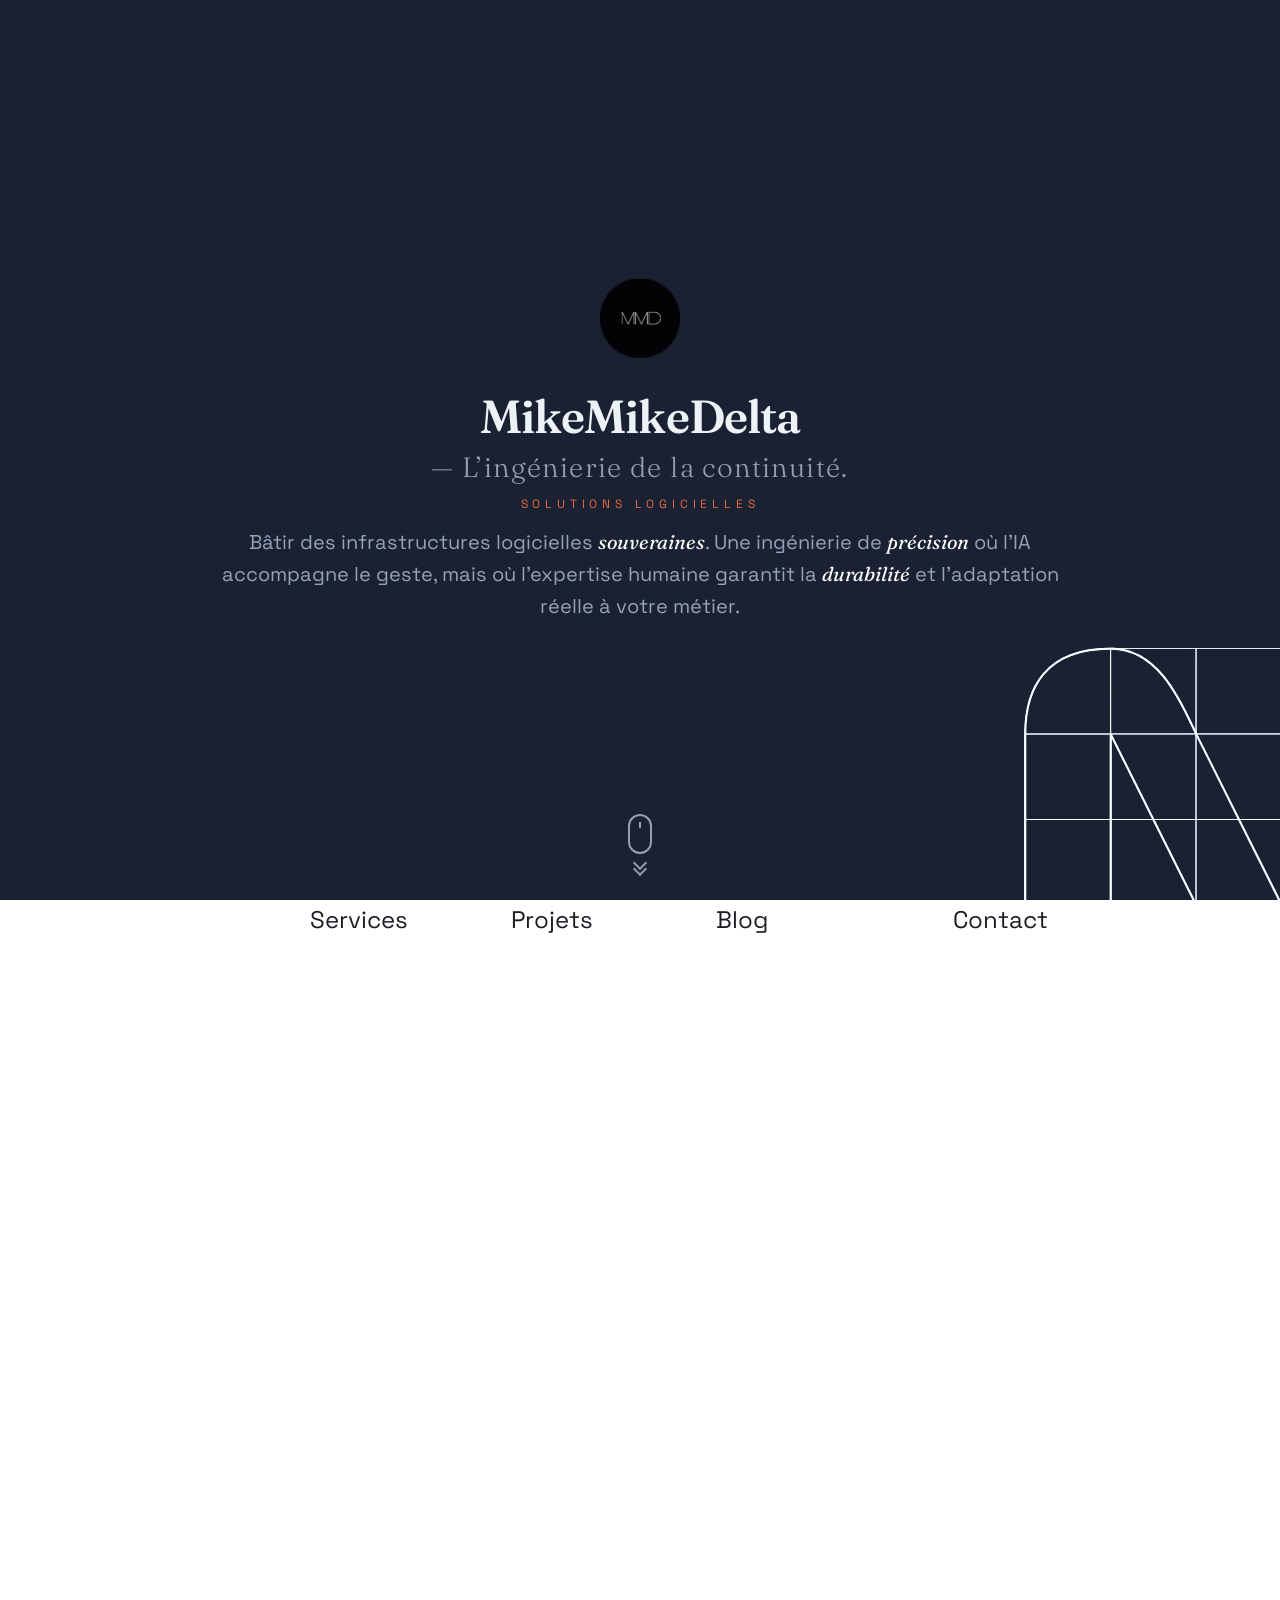
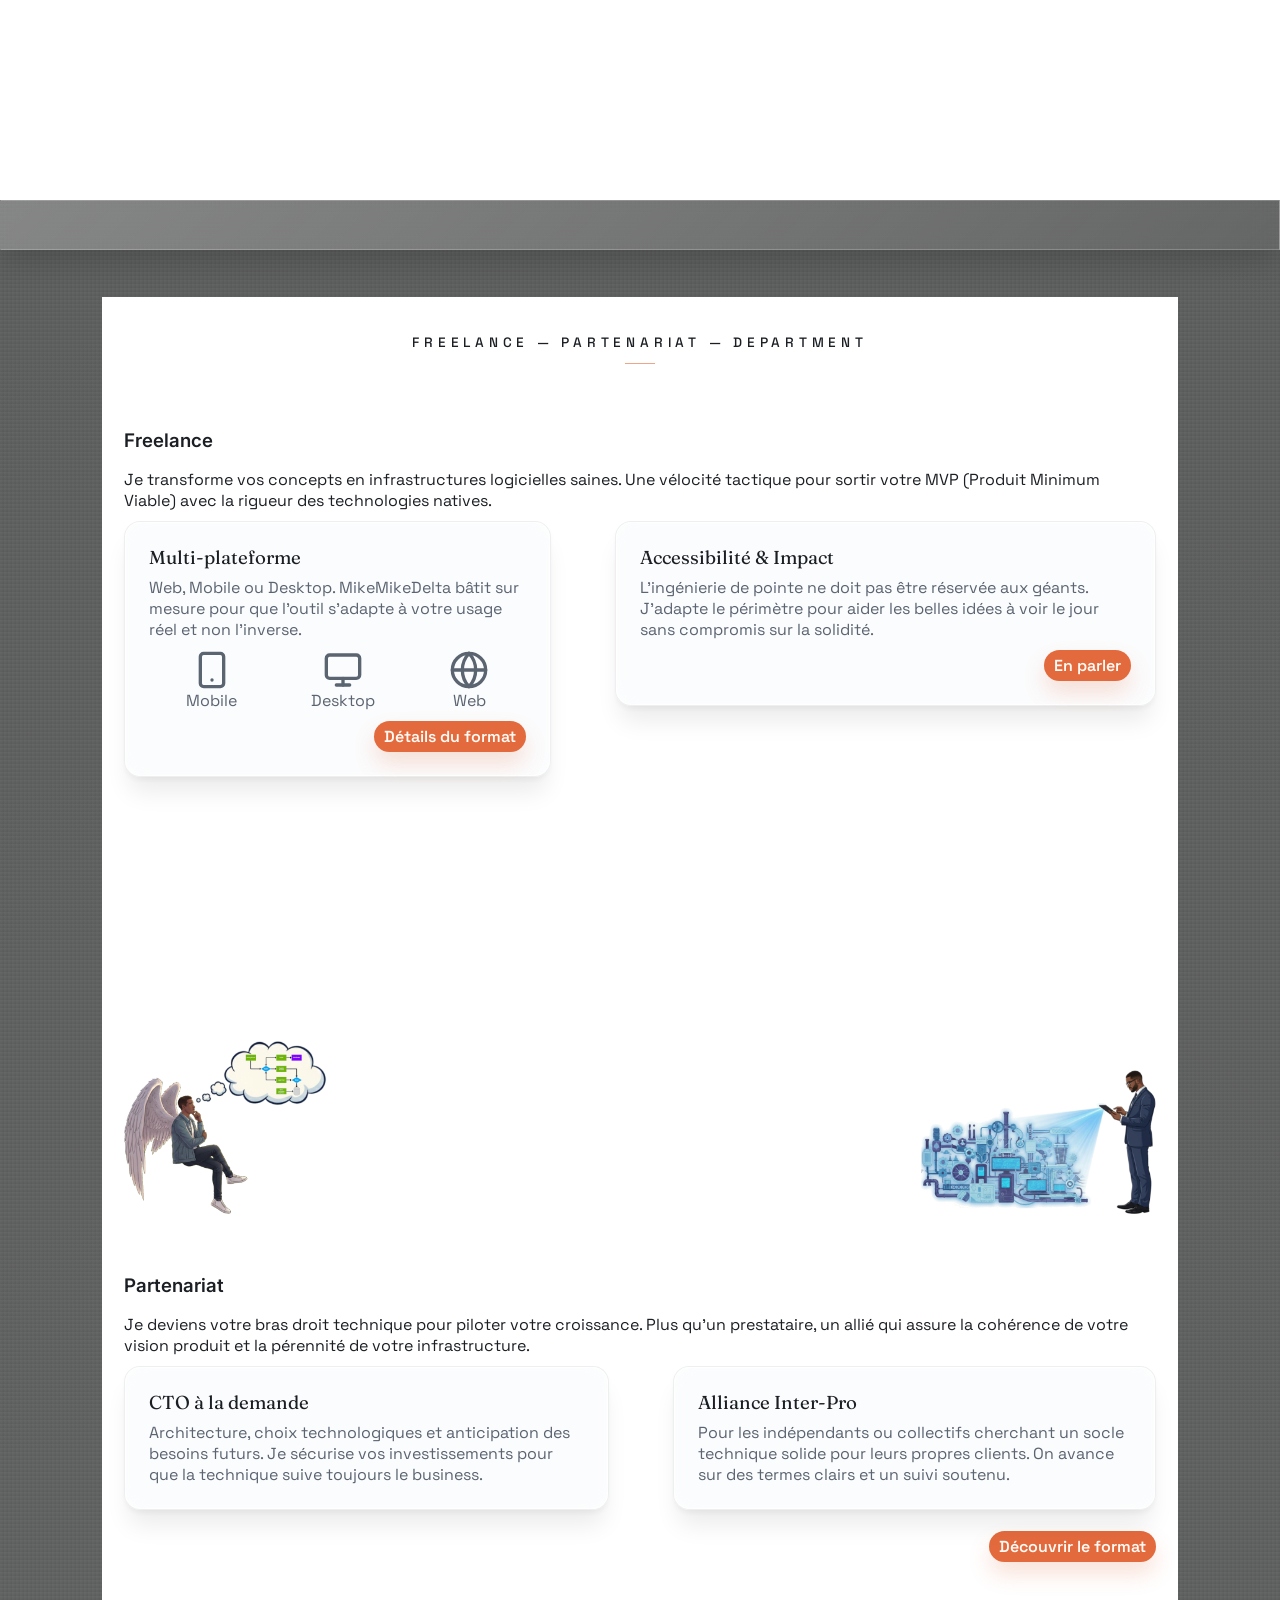
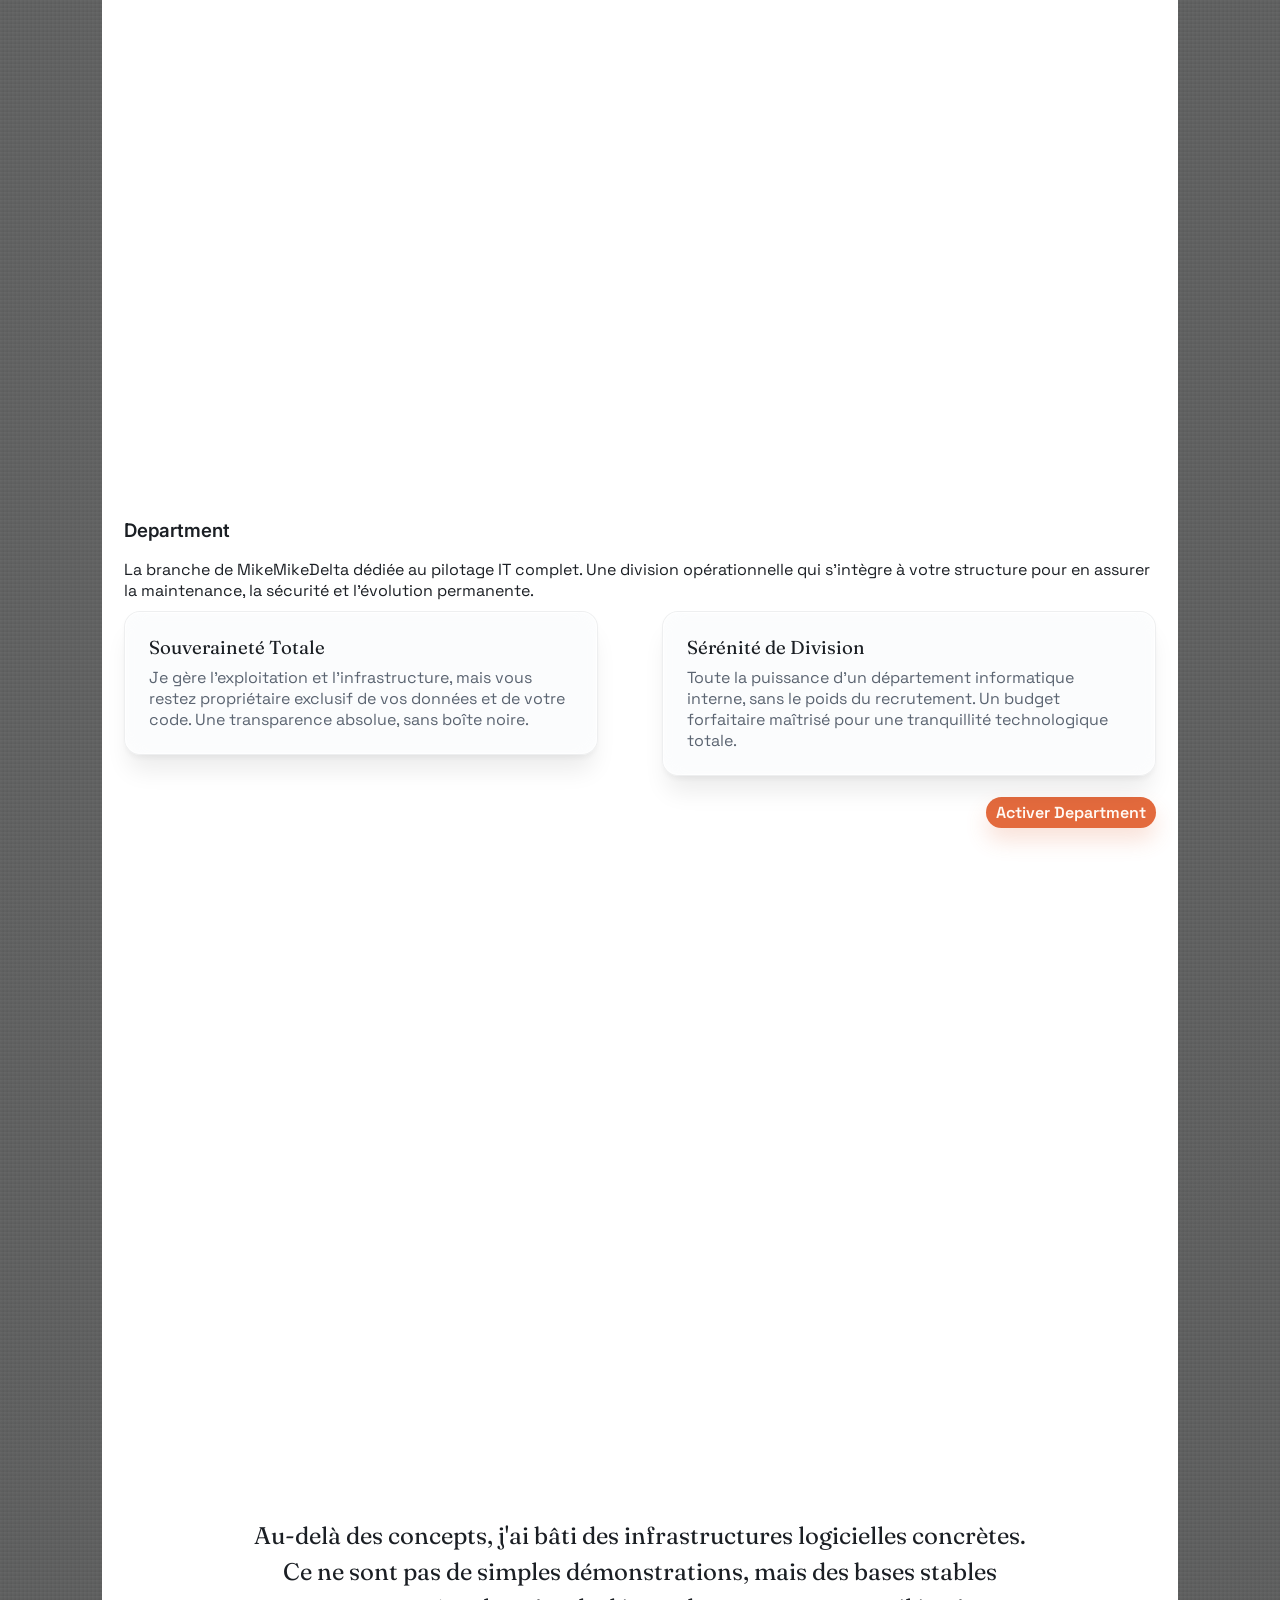
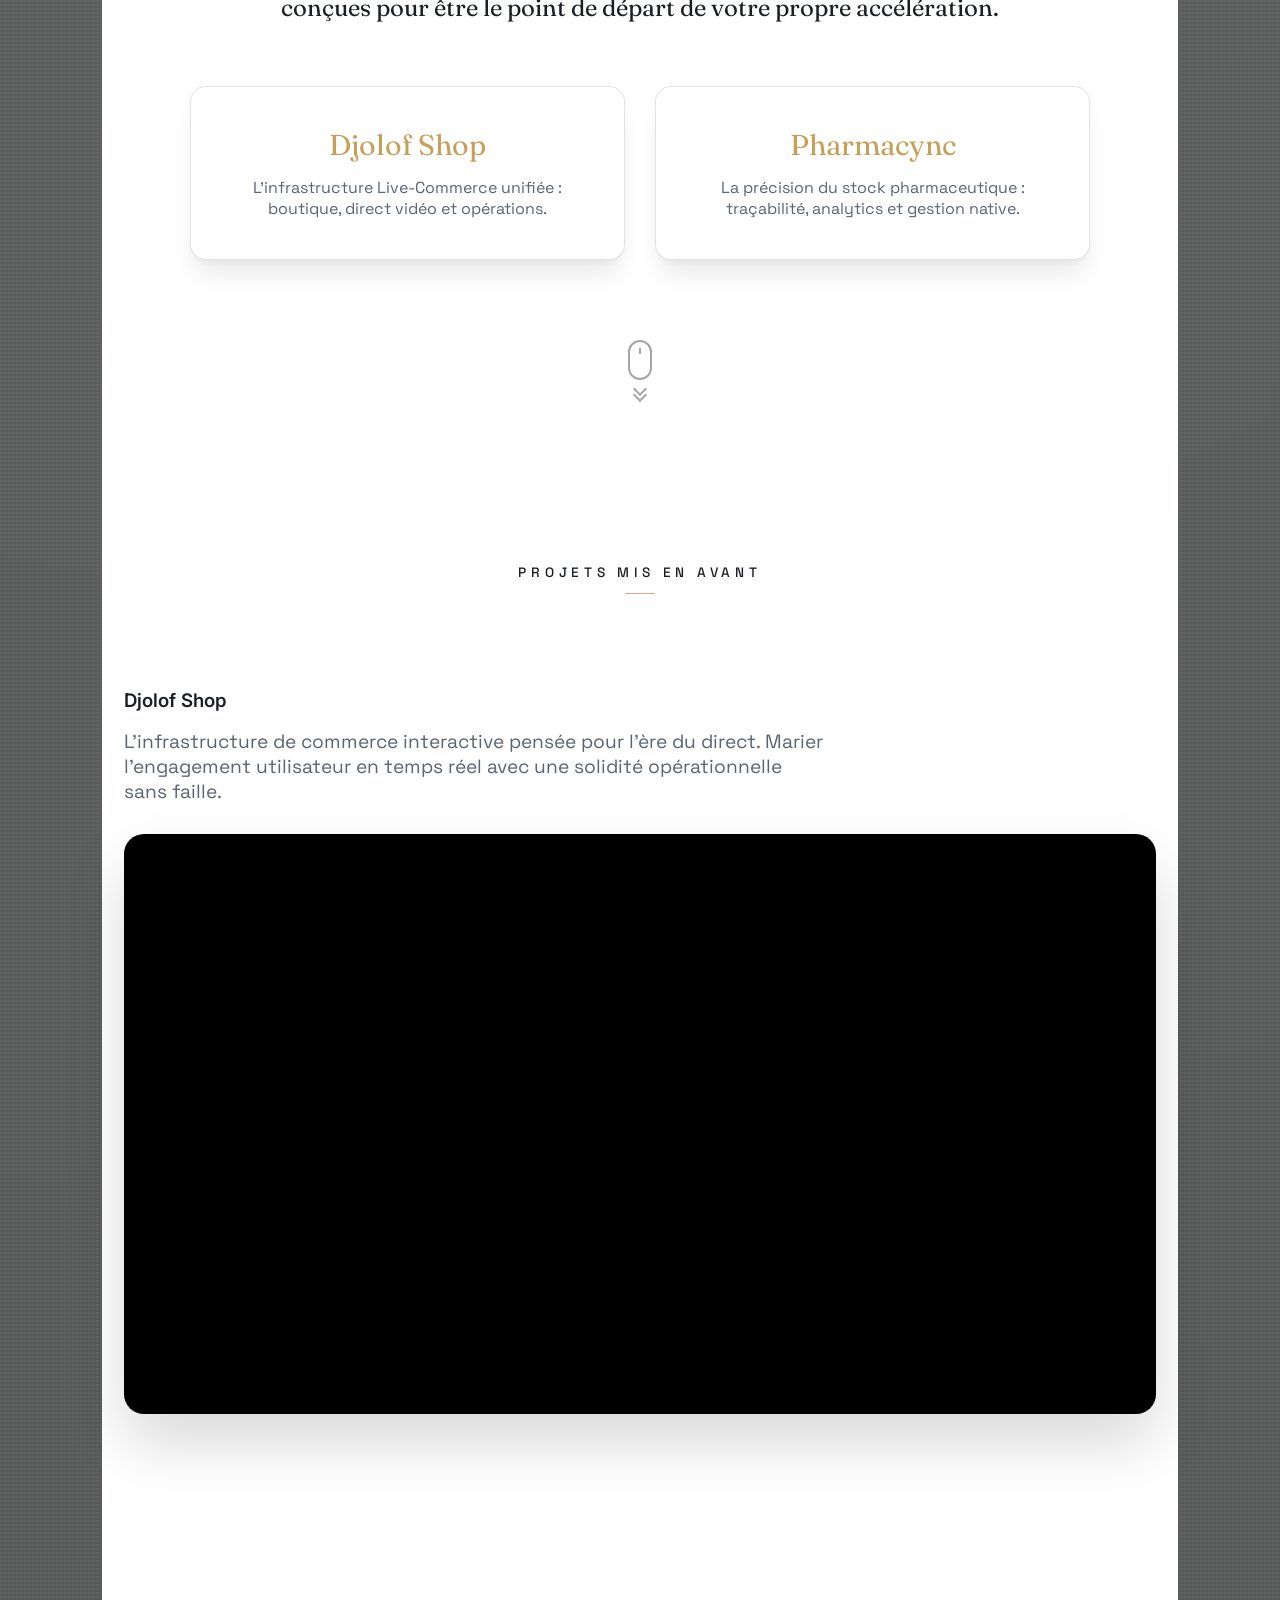
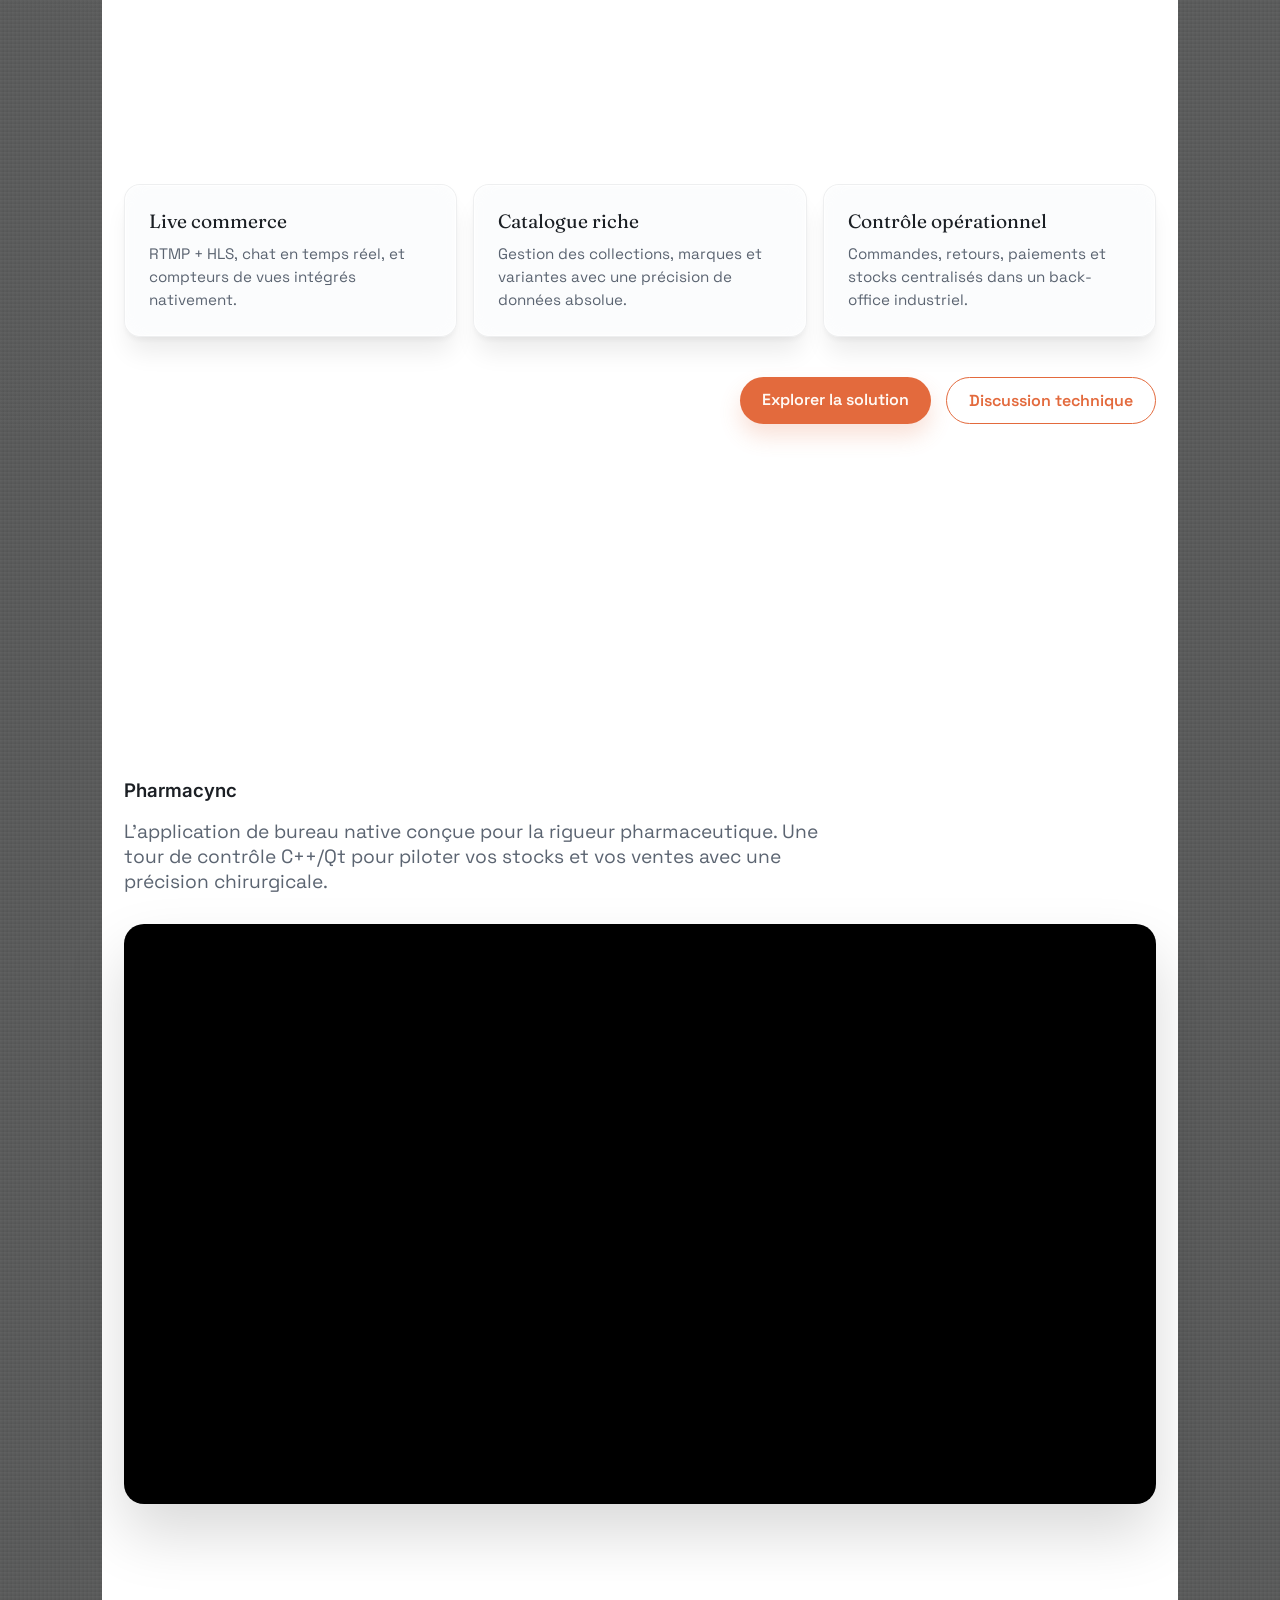
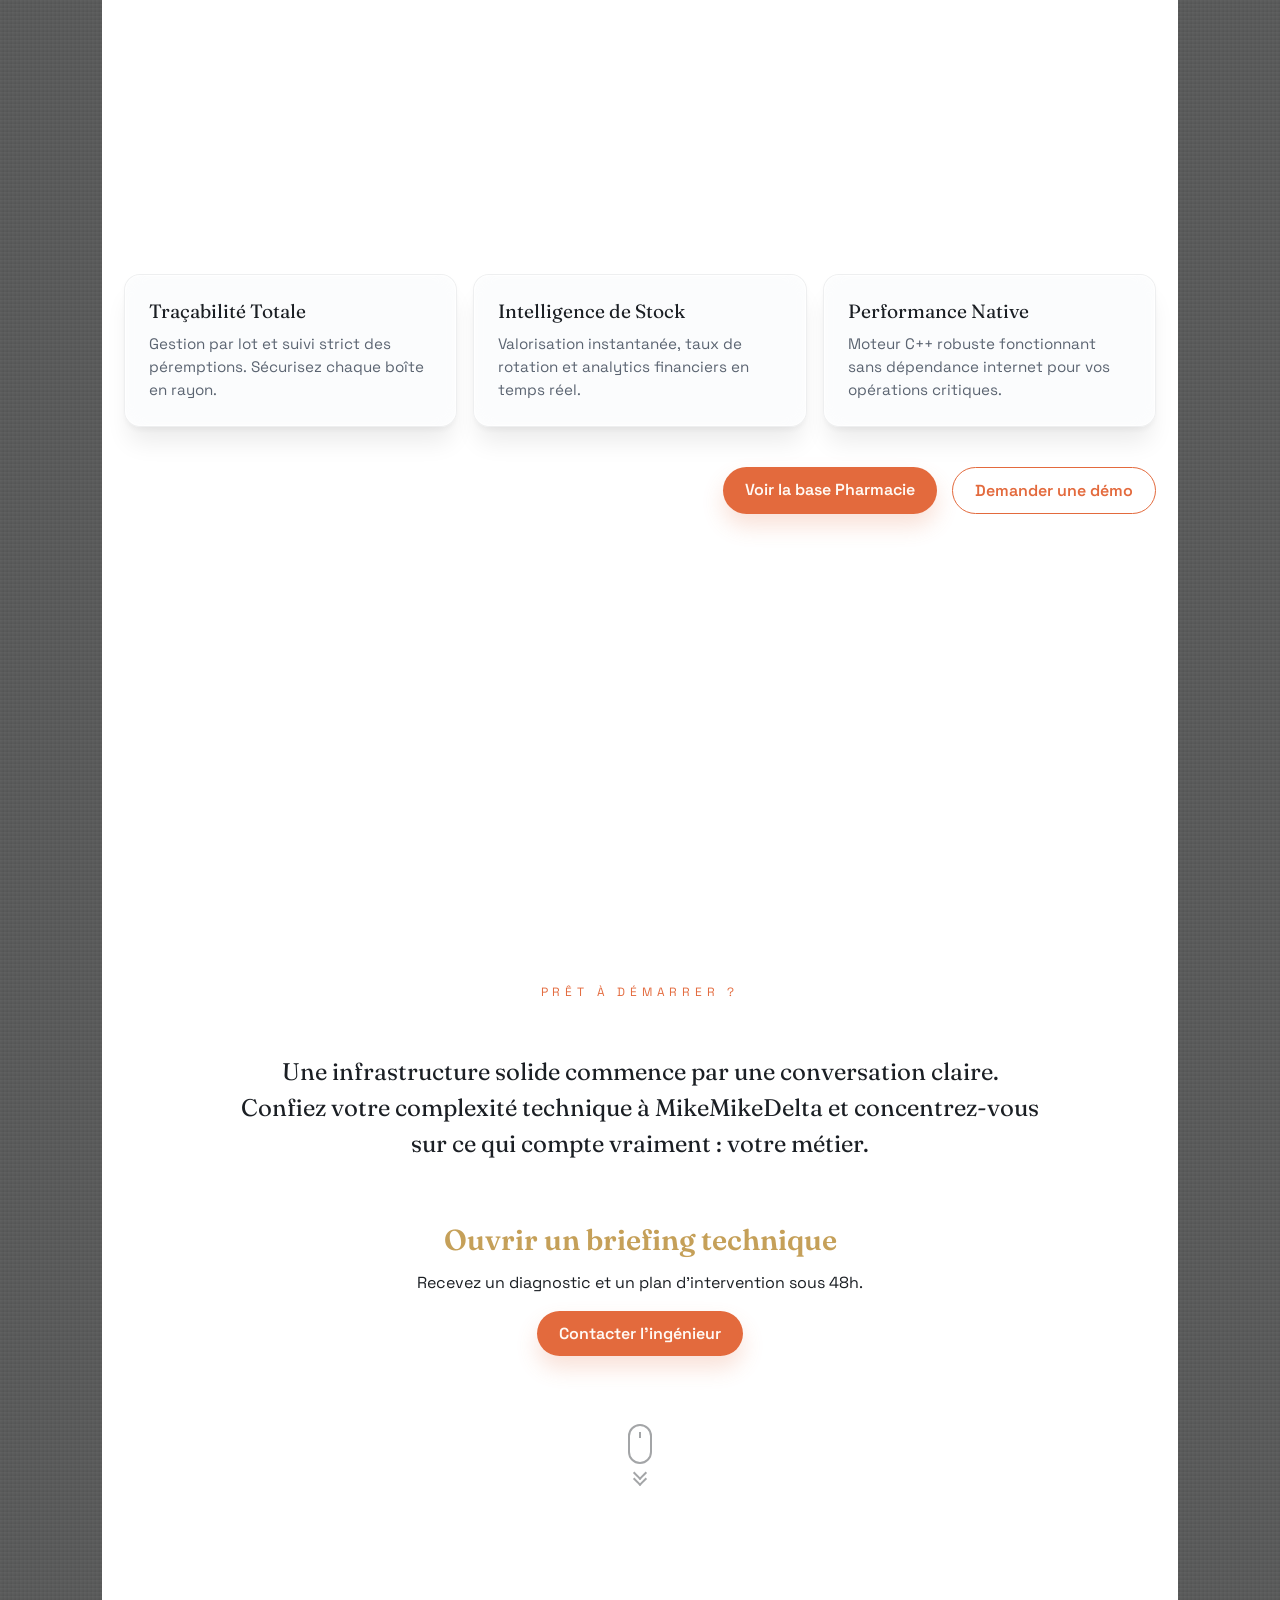
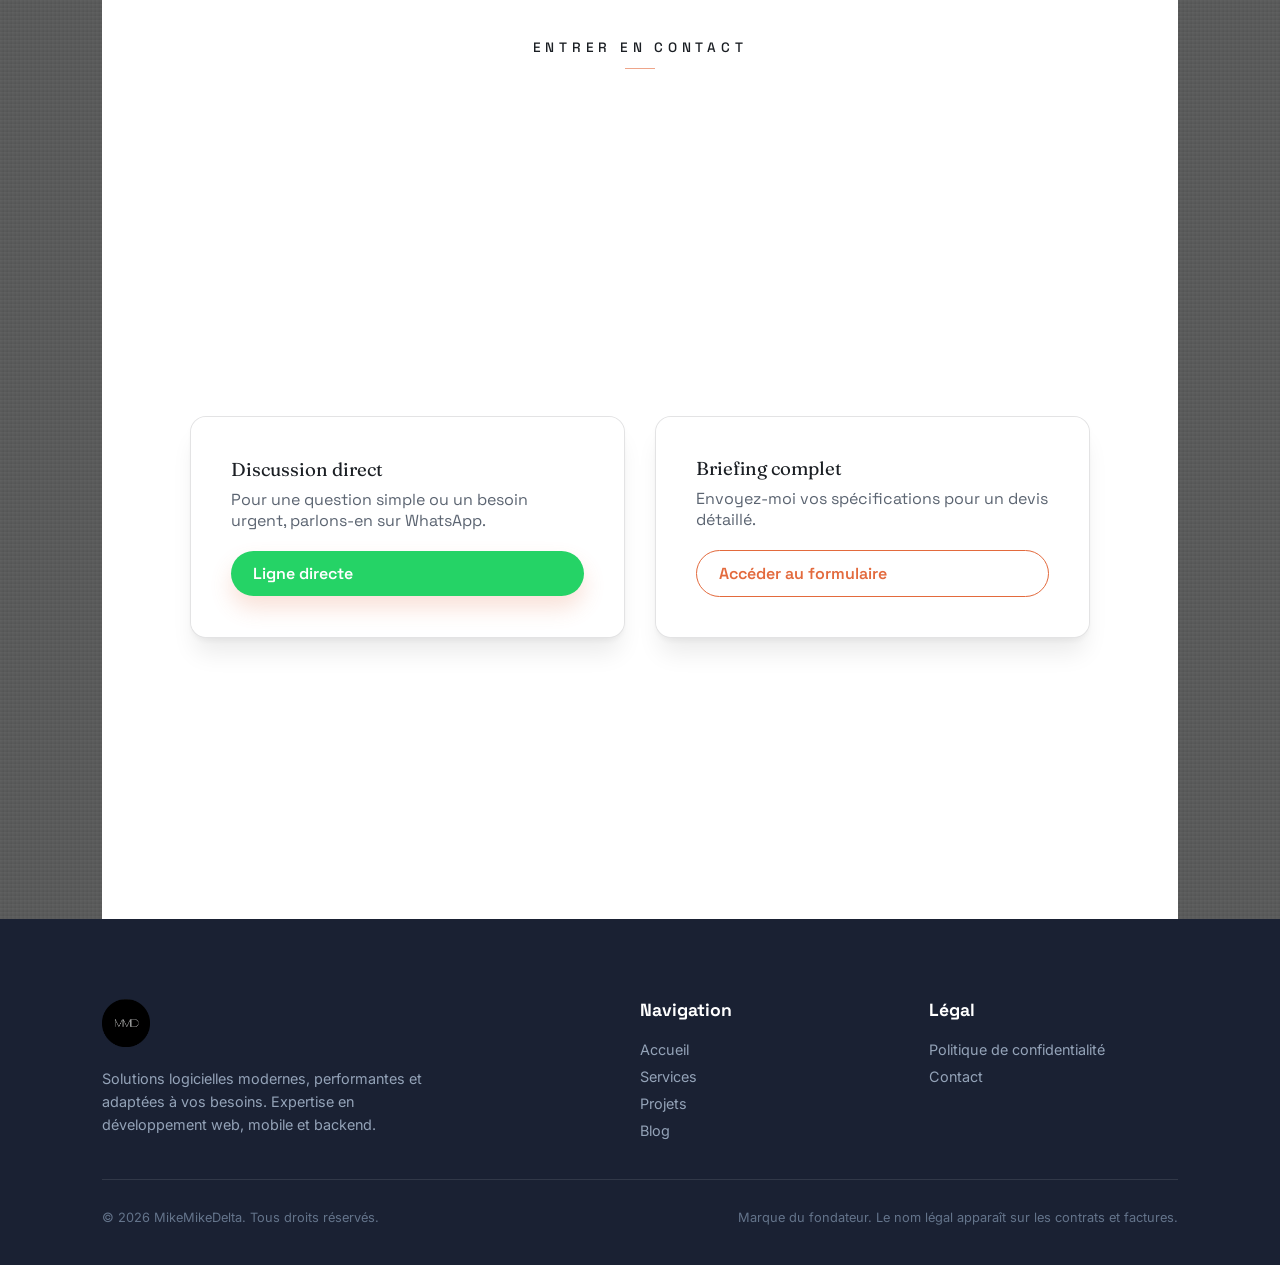
==== index.html @ 83e25747 "First commit" ====
<!doctype html>
<html lang="fr">
  <head>
    <meta charset="utf-8" />
    <meta name="viewport" content="width=device-width, initial-scale=1" />
    <title>MikeMikeDelta | Software & IT Solutions</title>
    <meta
      name="description"
      content="MikeMikeDelta builds secure, modern software for businesses worldwide — web, mobile, backend, and product systems."
    />
    <link rel="icon" href="/favicon.ico" />
    <link rel="icon" type="image/png" sizes="32x32" href="/favicon-32x32.png" />
    <link rel="icon" type="image/png" sizes="16x16" href="/favicon-16x16.png" />
    <link rel="apple-touch-icon" sizes="180x180" href="/apple-touch-icon.png" />
    <link rel="stylesheet" href="/common.css" />
    <link rel="stylesheet" href="/styles.css" />
    <link
      href="https://fonts.googleapis.com/css2?family=Inter:wght@400;700&display=swap"
      rel="stylesheet"
    />
  </head>
  <body>
    <div class="book">
      <div class="home page">
        <div class="banner">
          <img src="/assets/banner.png" alt="MikeMikeDelta banner" />
        </div>
        <header class="hero">
          <div class="hero-text">
            <div class="hero-logo-center">
              <img src="/assets/logo.png" alt="MikeMikeDelta logo" />
            </div>
            <h1>
              MikeMikeDelta
              <span class="sub-h1">— L’ingénierie de la continuité.</span>
            </h1>
            <p class="eyebrow" data-i18n="hero.eyebrow">
              Solutions logicielles
            </p>
            <p class="lead">
              Bâtir des infrastructures logicielles
              <span class="serif-highlight">souveraines</span>. Une ingénierie
              de <span class="serif-highlight">précision</span> où l'IA
              accompagne le geste, mais où l'expertise humaine garantit la
              <span class="serif-highlight">durabilité</span> et l'adaptation
              réelle à votre métier.
            </p>
          </div>
        </header>
        <div class="scroll-indicator">
          <div class="mouse">
            <div class="wheel"></div>
          </div>
          <div class="arrow">
            <span></span>
            <span></span>
          </div>
        </div>
      </div>

      <div class="menu-page page">
        <a class="logo" href="/" data-lang-link>
          <img src="/assets/logo.png" alt="MikeMikeDelta logo" />
        </a>
        <nav class="menu">
          <div class="fragment menu-services">
            <div class="parts menu-parts-services">
              <a href="/services/freelance.html">Freelance</a>
              <a href="/services/partenariat.html">Partenariat</a>
              <a href="/services/service-it-complet.html">Department</a>
            </div>
            <a
              href="/services/"
              data-i18n="nav.services"
              data-lang-link
              class="main"
              >Services</a
            >
          </div>

          <div class="fragment menu-projects">
            <div class="parts menu-parts-projects">
              <a href="/djolof-shop/">Djolof Shop</a>
              <a href="/pharmacync/">Pharmacync</a>
            </div>
            <a
              href="/works.html"
              data-i18n="nav.work"
              data-lang-link
              class="main"
              >Projets</a
            >
          </div>

          <div class="fragment menu-blog">
            <div class="parts menu-parts-blog">
              <a href="/blog/">Mathématiques</a>
              <a href="/blog/">informatique</a>
            </div>
            <a href="/blog/" data-i18n="nav.blog" data-lang-link class="main"
              >Blog</a
            >
          </div>

          <div class="fragment menu-contact">
            <div class="parts menu-parts-contact">
              <a href="/contact/">Démarrer un projet</a>
              <a href="/contact/">Recevoir un support</a>
              <a href="/contact/">Vérifier la disponibilité</a>
              <a href="/contact/">Parler à Mouhamadou M. Diop</a>
            </div>
            <a
              href="/contact/"
              data-i18n="nav.contact"
              data-lang-link
              class="main"
              >Contact</a
            >
          </div>
        </nav>
      </div>

      <div class="container">
        <div class="head"></div>

        <main class="main-body">
          <section class="section-services">
            <h2 class="section-title">Freelance — Partenariat — Department</h2>

            <div class="sub-section">
              <h3 class="sub-section-title">Freelance</h3>
              <div class="sub-section-content">
                <p>
                  Je transforme vos concepts en infrastructures logicielles saines. Une vélocité tactique pour sortir votre MVP (Produit Minimum Viable) avec la rigueur des technologies natives.
                </p>

                <div class="card-container">
                  <div class="card">
                    <h3>Multi-plateforme</h3>
                    <div class="card-content">
                      <p>
                        Web, Mobile ou Desktop. MikeMikeDelta bâtit sur mesure pour que l'outil s'adapte à votre usage réel et non l'inverse.
                      </p>
                      <div class="svgs-container">
                        <div class="icon-container">
                          <div
                            class="svg-source"
                            style="
                              -webkit-mask-image: url(&quot;/assets/smartphone.svg&quot;);
                              mask-image: url(&quot;/assets/smartphone.svg&quot;);
                            "
                          ></div>
                          Mobile
                        </div>
                        <div class="icon-container">
                          <div
                            class="svg-source"
                            style="
                              -webkit-mask-image: url(&quot;/assets/monitor.svg&quot;);
                              mask-image: url(&quot;/assets/monitor.svg&quot;);
                            "
                          ></div>
                          Desktop
                        </div>
                        <div class="icon-container">
                          <div
                            class="svg-source"
                            style="
                              -webkit-mask-image: url(&quot;/assets/globe.svg&quot;);
                              mask-image: url(&quot;/assets/globe.svg&quot;);
                            "
                          ></div>
                          Web
                        </div>
                      </div>
                      <div class="card-button">
                        <a class="button services-button" href="/services/freelance.html">
                          Détails du format
                        </a>
                      </div>
                    </div>
                  </div>
                  <div class="card">
                    <h3>Accessibilité & Impact</h3>
                    <div class="card-content">
                      <p>
                        L'ingénierie de pointe ne doit pas être réservée aux géants. J'adapte le périmètre pour aider les belles idées à voir le jour sans compromis sur la solidité.
                      </p>
                      <div class="card-button">
                        <a class="button services-button" href="/contact/">
                          En parler
                        </a>
                      </div>
                    </div>
                  </div>
                </div>
              </div>
            </div>

            <div class="image-slider">
              <div class="support">
                <div class="image-cadre">
                  <div class="horizontal-content">
                    <div class="sticky-image-container">
                      <div style="height: 173px">
                        <img src="/assets/freelance1.png" />
                      </div>
                      <div style="height: 144px">
                        <img src="/assets/freelance2.png" />
                      </div>
                    </div>
                    <div class="sticky-image-container">
                      <img
                        style="height: 190px; object-position: left"
                        src="/assets/collaboration.png"
                      />
                    </div>
                    <div class="sticky-image-container">
                      <div class="sticky-image-container">
                        <div style="height: 250px">
                          <img src="/assets/building.png" />
                        </div>
                        <div style="height: 225px">
                          <img src="/assets/department.png" />
                        </div>
                      </div>
                    </div>
                  </div>
                </div>
              </div>
            </div>

            <div class="sub-section">
              <h3 class="sub-section-title">Partenariat</h3>
              <div class="sub-section-content">
                <p>
                  Je deviens votre bras droit technique pour piloter votre croissance. Plus qu'un prestataire, un allié qui assure la cohérence de votre vision produit et la pérennité de votre infrastructure.
                </p>

                <div class="card-container">
                  <div class="card">
                    <h3>CTO à la demande</h3>
                    <div class="card-content">
                      <p>
                        Architecture, choix technologiques et anticipation des besoins futurs. Je sécurise vos investissements pour que la technique suive toujours le business.
                      </p>
                    </div>
                  </div>
                  <div class="card">
                    <h3>Alliance Inter-Pro</h3>
                    <div class="card-content">
                      <p>
                        Pour les indépendants ou collectifs cherchant un socle technique solide pour leurs propres clients. On avance sur des termes clairs et un suivi soutenu.
                      </p>
                    </div>
                  </div>
                </div>

                <div class="card-button" style="margin-top: 21px">
                  <a class="button services-button" href="/services/partenariat.html">
                    Découvrir le format
                  </a>
                </div>
              </div>
            </div>

            <div class="sub-section">
              <h3 class="sub-section-title">Department</h3>
              <div class="sub-section-content">
                <p>
                  La branche de MikeMikeDelta dédiée au pilotage IT complet. Une division opérationnelle qui s'intègre à votre structure pour en assurer la maintenance, la sécurité et l'évolution permanente.
                </p>
                <div class="card-container">
                  <div class="card">
                    <h3>Souveraineté Totale</h3>
                    <div class="card-content">
                      <p>
                        Je gère l'exploitation et l'infrastructure, mais vous restez propriétaire exclusif de vos données et de votre code. Une transparence absolue, sans boîte noire.
                      </p>
                    </div>
                  </div>
                  <div class="card">
                    <h3>Sérénité de Division</h3>
                    <div class="card-content">
                      <p>
                        Toute la puissance d'un département informatique interne, sans le poids du recrutement. Un budget forfaitaire maîtrisé pour une tranquillité technologique totale.
                      </p>
                    </div>
                  </div>
                </div>

                <div class="card-button" style="margin-top: 21px">
                  <a class="button services-button" href="/services/service-it-complet.html">
                    Activer Department
                  </a>
                </div>
              </div>
            </div>
          </section>

          <section>
            <div class="sub-section project-intro-page">
              <div class="intro-text-large">
                Au-delà des concepts, j'ai bâti des infrastructures logicielles concrètes. Ce ne sont pas de simples démonstrations, mais des bases stables conçues pour être le point de départ de votre propre accélération.
              </div>
              
              <div class="project-intro-cards">
                <div class="card intro-card">
                  <h3 class="gold-title">Djolof Shop</h3>
                  <p>L’infrastructure Live-Commerce unifiée : boutique, direct vidéo et opérations.</p>
                </div>
                <div class="card intro-card">
                  <h3 class="gold-title">Pharmacync</h3>
                  <p>La précision du stock pharmaceutique : traçabilité, analytics et gestion native.</p>
                </div>
              </div>

              <div class="scroll-indicator dark">
                <div class="mouse">
                  <div class="wheel"></div>
                </div>
                <div class="arrow">
                  <span></span>
                  <span></span>
                </div>
              </div>
            </div>
            <h2 class="section-title">Projets mis en avant</h2>

            <div class="sub-section djolof-showcase">
              <h3 class="sub-section-title">Djolof Shop</h3>
              <div class="sub-section-content">
                <p class="project-vision">
                  L'infrastructure de commerce interactive pensée pour l'ère du direct. Marier l'engagement utilisateur en temps réel avec une solidité opérationnelle sans faille.
                </p>

                <div class="project-video-large">
                  <video autoplay muted loop playsinline>
                    <source
                      src="/media/djolof-shop/video/pub.mp4"
                      type="video/mp4"
                    />
                  </video>
                </div>
              </div>
            </div>

            <div class="sub-section djolof-details">
              <div class="sub-section-content">
                <div class="card-container works">
                  <div class="card feature-card">
                    <h3>Live commerce</h3>
                    <p>RTMP + HLS, chat en temps réel, et compteurs de vues intégrés nativement.</p>
                  </div>
                  <div class="card feature-card">
                    <h3>Catalogue riche</h3>
                    <p>Gestion des collections, marques et variantes avec une précision de données absolue.</p>
                  </div>
                  <div class="card feature-card">
                    <h3>Contrôle opérationnel</h3>
                    <p>Commandes, retours, paiements et stocks centralisés dans un back-office industriel.</p>
                  </div>
                </div>

                <div class="djolof-buttons">
                  <a class="button" href="/djolof-shop/" data-lang-link>Explorer la solution</a>
                  <a class="button ghost" href="/contact/" data-lang-link>Discussion technique</a>
                </div>
              </div>
            </div>

            <div class="sub-section phar-showcase">
              <h3 class="sub-section-title">Pharmacync</h3>
              <div class="sub-section-content">
                <p class="project-vision">
                  L'application de bureau native conçue pour la rigueur pharmaceutique. Une tour de contrôle C++/Qt pour piloter vos stocks et vos ventes avec une précision chirurgicale.
                </p>

                <div class="project-video-large">
                  <video autoplay muted loop playsinline>
                    <source
                      src="/media/pharmacync/video/pub.mp4"
                      type="video/mp4"
                    />
                  </video>
                </div>
              </div>
            </div>

            <div class="sub-section phar-details">
              <div class="sub-section-content">
                <div class="card-container works">
                  <div class="card feature-card">
                    <h3>Traçabilité Totale</h3>
                    <p>Gestion par lot et suivi strict des péremptions. Sécurisez chaque boîte en rayon.</p>
                  </div>
                  <div class="card feature-card">
                    <h3>Intelligence de Stock</h3>
                    <p>Valorisation instantanée, taux de rotation et analytics financiers en temps réel.</p>
                  </div>
                  <div class="card feature-card">
                    <h3>Performance Native</h3>
                    <p>Moteur C++ robuste fonctionnant sans dépendance internet pour vos opérations critiques.</p>
                  </div>
                </div>

                <div class="djolof-buttons">
                  <a class="button" href="/pharmacync/" data-lang-link>Voir la base Pharmacie</a>
                  <a class="button ghost" href="/contact/" data-lang-link>Demander une démo</a>
                </div>
              </div>
            </div>
          </section>

          <section class="contact-transition">
            <div class="sub-section project-intro-page">
              <p class="eyebrow" style="color: var(--accent);">Prêt à démarrer ?</p>
              <div class="intro-text-large">
                Une infrastructure solide commence par une conversation claire. Confiez votre complexité technique à MikeMikeDelta et concentrez-vous sur ce qui compte vraiment : votre métier.
              </div>
              
              <div class="final-contact-cta">
                <h3 class="gold-title">Ouvrir un briefing technique</h3>
                <p>Recevez un diagnostic et un plan d'intervention sous 48h.</p>
                <div style="margin-top: 30px;">
                  <a class="button" href="/contact/" data-lang-link>Contacter l'ingénieur</a>
                </div>
              </div>

              <div class="scroll-indicator dark">
                <div class="mouse">
                  <div class="wheel"></div>
                </div>
                <div class="arrow">
                  <span></span>
                  <span></span>
                </div>
              </div>
            </div>

            <h2 class="section-title">Entrer en contact</h2>

            <div class="sub-section final-contact-page">
              <div class="sub-section-content contact-direct-grid">
                <div class="card intro-card">
                  <h3>Discussion direct</h3>
                  <p>Pour une question simple ou un besoin urgent, parlons-en sur WhatsApp.</p>
                  <a class="button whatsapp" href="https://wa.me/221777683983" target="_blank" style="margin-top: 20px; display: inline-block;">Ligne directe</a>
                </div>
                <div class="card intro-card">
                  <h3>Briefing complet</h3>
                  <p>Envoyez-moi vos spécifications pour un devis détaillé.</p>
                  <a class="button ghost" href="/contact/" style="margin-top: 20px; display: inline-block;">Accéder au formulaire</a>
                </div>
              </div>
            </div>
          </section>
        </main>
      </div>

      <footer class="footer page">
        <div class="footer-brand">
          <img src="/assets/logo.png" alt="MikeMikeDelta" class="footer-logo" />
          <p>
            Solutions logicielles modernes, performantes et adaptées à vos
            besoins. Expertise en développement web, mobile et backend.
          </p>
        </div>

        <div>
          <h4 class="footer-heading">Navigation</h4>
          <nav class="footer-nav">
            <a href="/" data-lang-link>Accueil</a>
            <a href="/services/" data-lang-link>Services</a>
            <a href="/works.html" data-lang-link>Projets</a>
            <a href="/blog/" data-lang-link>Blog</a>
          </nav>
        </div>

        <div>
          <h4 class="footer-heading">Légal</h4>
          <nav class="footer-nav">
            <a href="/privacy.html" data-lang-link
              >Politique de confidentialité</a
            >
            <a href="/contact/" data-lang-link>Contact</a>
          </nav>
        </div>

        <div class="footer-bottom">
          <p>&copy; 2026 MikeMikeDelta. Tous droits réservés.</p>
          <p>
            Marque du fondateur. Le nom légal apparaît sur les contrats et
            factures.
          </p>
        </div>
      </footer>
    </div>

    <script src="/app.js"></script>
  </body>
</html>
---- common.css ----
/* --- GLOBAL NAVIGATION & COMMON STYLES --- */

:root {
  --nav-height: 72px;
}

/* Fixed Standard Navbar */
.topbar {
  position: sticky;
  top: 0;
  width: 100%;
  height: var(--nav-height);
  background: rgba(255, 255, 255, 0.7);
  backdrop-filter: blur(12px);
  -webkit-backdrop-filter: blur(12px);
  border-bottom: 1px solid var(--stroke);
  z-index: 1000;
  display: flex;
  justify-content: space-between;
  align-items: center;
  padding: 0 80px; /* Standard wide padding */
}

.logo-static {
  width: 52px;
  height: 52px;
  display: block;
}

.logo-static img {
  width: 100%;
  height: 100%;
  object-fit: contain;
}

/* Navigation Typography (1.1rem uniform for all internal pages) */
.main-nav {
  display: flex;
  gap: 2rem;
  font-family: "Space Grotesk", sans-serif !important;
}

.menu-item {
  position: relative;
  display: flex;
  align-items: center;
}

.menu-item > a {
  font-family: "Space Grotesk", sans-serif !important;
  font-size: 1.1rem;
  font-weight: 400 !important;
  color: var(--ink);
  padding: 8px 2px;
  display: inline-block;
  transition: color 0.3s;
}

.menu-item > a:hover {
  color: var(--accent);
}

/* Submenus */
.submenu {
  position: absolute;
  top: 100%;
  left: -50px;
  min-width: 220px;
  background: var(--paper-strong);
  border: 1px solid var(--stroke);
  border-radius: 0; /* Standard sharp edges for submenus */
  box-shadow: var(--shadow);
  padding: 8px;
  display: none;
  flex-direction: column;
  gap: 4px;
}

.menu-item:hover .submenu {
  display: flex;
}

.submenu a {
  font-size: 1.1rem;
  font-family: "Space Grotesk", sans-serif;
  font-weight: 400;
  color: var(--ink);
  padding: 8px 10px;
  border-radius: 0;
  transition: background 0.2s;
}

.submenu a:hover {
  background: var(--accent-soft);
  color: var(--ink);
}

/* Mobile Adjustments */
@media (max-width: 980px) {
  .topbar { padding: 0 40px; }
  .main-nav { gap: 1.5rem; }
}

@media (max-width: 760px) {
  .topbar {
    padding: 0 20px;
    flex-direction: column;
    height: auto;
    padding-bottom: 10px;
    padding-top: 10px;
    gap: 10px;
    align-items: flex-start;
  }
  
  .main-nav {
    flex-wrap: wrap;
    row-gap: 5px;
  }

  .menu-item:hover .submenu {
    position: static;
    width: 100%;
    box-shadow: none;
    border: none;
    background: var(--accent-soft);
    padding-left: 20px;
  }
}

/* --- GLOBAL FOOTER --- */
.footer.page {
  background: #1a2133;
  color: #ecf2f5;
  padding: 80px 8vw 40px;
  display: grid;
  grid-template-columns: 2fr 1fr 1fr;
  gap: 40px;
  font-family: "Inter", sans-serif;
  position: relative; /* Needed for z-index */
  z-index: 10; /* High enough to cover fixed logo */
  scroll-snap-align: end;
}

.footer-brand .footer-logo {
  width: 48px;
  margin-bottom: 20px;
}

.footer-brand p {
  color: #94a3b8;
  font-size: 0.9rem;
  max-width: 320px;
  line-height: 1.6;
}

.footer-heading {
  font-size: 1.1rem;
  margin-bottom: 20px;
  color: #fff;
  font-family: "Space Grotesk", sans-serif;
}

.footer-nav {
  display: flex;
  flex-direction: column;
  gap: 10px;
}

.footer-nav a {
  color: #94a3b8;
  font-size: 0.9rem;
  transition: color 0.3s;
}

.footer-nav a:hover {
  color: var(--accent);
}

.footer-bottom {
  grid-column: 1 / -1;
  border-top: 1px solid rgba(255, 255, 255, 0.1);
  padding-top: 30px;
  display: flex;
  justify-content: space-between;
  font-size: 0.8rem;
  color: #64748b;
}

/* --- GLOBAL CONTACT SECTIONS (FINAL CTA) --- */
.final-cta {
  background: var(--ink);
  color: #fff;
  padding: 100px 8vw;
  border-radius: 40px 40px 0 0;
  margin-top: 80px;
}

.engage-grid {
  display: flex;
  flex-direction: column; /* Stacked for better focus on large text */
  gap: 60px;
  max-width: 900px;
  margin: 0 auto;
}

.cta-text-content {
  text-align: center;
}

.cta-text-content h2 {
  font-family: -apple-system, BlinkMacSystemFont, "SF Pro Display", sans-serif;
  font-size: clamp(2rem, 4vw, 2.8rem);
  font-weight: 700;
  color: #fff;
  margin-bottom: 20px;
  letter-spacing: -0.02em;
}

.cta-text-content p {
  color: #94a3b8;
  font-size: 1.2rem;
  max-width: 600px;
  margin: 0 auto 40px;
}

.contact-glass {
  background: rgba(255, 255, 255, 0.02);
  border: 1px solid rgba(255, 255, 255, 0.08);
  padding: 60px;
  border-radius: 32px;
  width: 100%;
}

.contact-glass h3 {
  color: #fff;
  margin-bottom: 30px;
  font-size: 1.4rem;
  font-weight: 500;
  text-align: center;
}

.modern-form {
  display: flex;
  flex-direction: column;
  gap: 20px;
}

.form-row {
  display: grid;
  grid-template-columns: 1fr 1fr;
  gap: 20px;
}

.modern-form input, 
.modern-form select, 
.modern-form textarea {
  background: rgba(255, 255, 255, 0.04);
  border: 1px solid rgba(255, 255, 255, 0.1);
  color: #fff;
  border-radius: 14px;
  padding: 16px 20px;
  width: 100%;
  font-family: inherit;
  font-size: 1.1rem;
  transition: all 0.3s ease;
}

.modern-form input:focus, 
.modern-form select:focus, 
.modern-form textarea:focus {
  border-color: var(--accent);
  background: rgba(255, 255, 255, 0.07);
  outline: none;
  box-shadow: 0 0 0 4px rgba(227, 106, 61, 0.1);
}

.modern-form textarea {
  min-height: 280px; /* Maximum comfort for long writing */
  line-height: 1.6;
  resize: vertical;
}

.modern-form select option {
  background: #1b1f24;
  color: #fff;
}

.modern-form button.button {
  align-self: center;
  padding: 16px 40px;
  font-size: 1.1rem;
  margin-top: 10px;
}

.direct-actions-modern {
  display: flex;
  justify-content: center;
  gap: 20px;
}

@media (max-width: 760px) {
  .form-row { grid-template-columns: 1fr; }
  .contact-glass { padding: 30px 20px; }
  .final-cta { padding: 60px 20px; }
}

@media (max-width: 768px) {
  .footer.page {
    grid-template-columns: 1fr;
    padding: 40px 8vw 20px;
  }
}
---- styles.css ----
@import url("https://fonts.googleapis.com/css2?family=Inter:wght@300;400;500;600;700&family=Space+Grotesk:wght@300;400;500;600;700&family=Fraunces:opsz,wght@9..144,400;9..144,700&display=swap");

:root {
  --paper: #fbf7f1;
  --paper-strong: #ffffff;
  --ink: #1b1f24;
  --muted: #5b6471;
  --accent: #e36a3d;
  --accent-soft: #f7d2c3;
  --stroke: rgba(27, 31, 36, 0.12);
  --shadow: 0 16px 32px rgba(27, 31, 36, 0.12);
  --radius: 18px;
  --gold: #c5a059;
}

/* PROJECT INTRO STYLES */
.project-intro-page {
  display: flex;
  flex-direction: column;
  justify-content: center;
  align-items: center;
  text-align: center;
  gap: 40px;
}

.intro-text-large {
  font-size: 1.5rem;
  line-height: 1.5;
  color: var(--ink);
  max-width: 800px;
  font-family: "Fraunces", serif;
  font-weight: 400;
}

.project-intro-cards {
  display: flex;
  gap: 30px;
  width: 100%;
  max-width: 900px;
  margin-top: 20px;
}

.intro-card {
  flex: 1;
  background: #fff !important;
  border: 1px solid var(--stroke) !important;
  padding: 40px !important;
  display: flex;
  flex-direction: column;
  justify-content: center;
  transition: transform 0.3s ease;
}

.intro-card:hover {
  transform: translateY(-5px);
  border-color: var(--gold) !important;
}

.gold-title {
  color: var(--gold) !important;
  font-size: 1.8rem !important;
  margin-bottom: 15px !important;
  font-family: "Fraunces", serif;
}

.intro-card p {
  font-size: 1rem;
  color: var(--muted);
}

/* Dark variant for scroll indicator on light background */
.scroll-indicator.dark {
  position: relative;
  bottom: auto;
  left: auto;
  transform: none;
  opacity: 0.4;
  margin-top: 40px;
}

.scroll-indicator.dark .mouse { border-color: var(--ink); }
.scroll-indicator.dark .wheel { background: var(--ink); }
.scroll-indicator.dark .arrow span { border-color: var(--ink); }

* {
  box-sizing: border-box;
  margin: 0;
  padding: 0;
}

html {
  scroll-snap-type: y mandatory;
  overflow-y: auto;
  scroll-behavior: smooth;
}

body {
  font-family: "Space Grotesk", sans-serif;
  background: var(--paper);
  color: var(--ink);
  min-height: 100vh;
}

a {
  color: inherit;
  text-decoration: none;
}

h1,
h2,
h3 {
  font-family: "Fraunces", serif;
  font-weight: 600;
}

img,
video,
iframe,
canvas {
  max-width: 100%;
  display: block;
}

.logo {
  position: fixed;
  bottom: 10px;
  left: 10px;
  width: 52px;
  height: 52px;
  overflow: hidden;
  z-index: 3;
  border-radius: 52px;
}

.logo img {
  width: 100%;
  height: 100%;
  transform: scale(1.5);
  object-fit: contain;
  filter: drop-shadow(0 6px 12px rgba(27, 31, 36, 0.18));
}

.book {
  position: relative;
  width: 100%;
}

.page {
  scroll-snap-align: end;
}

.chapter {
  scroll-snap-align: start;
  padding-top: 110px;
}

.first-page {
  height: calc(100dvh - 150px - 72px);
  height: calc(100vh - 150px - 72px);
}

.paging {
  scroll-snap-align: start;
  height: calc(100dvh - 72px);
  height: calc(100vh - 72px);
  padding-top: 110px;
  font-family: "Inter", sans-serif;
  display: flex;
  flex-direction: column;
}

.home {
  position: relative;
  background-color: #1a2133;
  height: 100vh;
  height: 100dvh;
  z-index: 4;
}

.hero {
  position: absolute;
  top: 50%;
  left: 50%;
  transform: translate(-50%, -50%);
  padding: 48px 8vw;
  width: 100%;
  text-align: center;
  animation: hero-fade-in 1.2s cubic-bezier(0.2, 0, 0.2, 1) forwards;
}

.hero-logo-center {
  width: 80px;
  height: 80px;
  margin: 0 auto 30px;
  opacity: 0.9;
}

.hero-logo-center img {
  width: 100%;
  height: 100%;
  object-fit: contain;
}

.hero h1 {
  font-size: clamp(2.2rem, 5vw, 3.8rem);
  font-weight: 700;
  color: #ecf2f5;
  margin-bottom: 12px;
  letter-spacing: -0.02em;
}

.sub-h1 {
  font-weight: 300;
  opacity: 0.6;
  font-size: 0.6em;
  display: block;
  margin-top: 5px;
  letter-spacing: 0.05em;
}

.serif-highlight {
  font-family: "Fraunces", serif;
  font-style: italic;
  font-weight: 400;
  color: #fff;
}

@keyframes hero-fade-in {
  from {
    opacity: 0;
    transform: translate(-50%, -45%);
  }
  to {
    opacity: 1;
    transform: translate(-50%, -50%);
  }
}

.hero-text {
  max-width: 850px;
  margin: 0 auto;
}

.eyebrow {
  text-transform: uppercase;
  font-size: 0.75rem;
  letter-spacing: 0.3rem;
  color: var(--accent);
  margin-bottom: 14px;
}

.hero h1 {
  font-size: clamp(2.9rem, 3.2vw, 3.6rem);
  font-weight: 600;
  color: #ecf2f5;
  margin-bottom: 12px;
}

.hero p.lead {
  color: #94a3b8;
  font-size: 1.25rem;
  line-height: 1.6;
}

/* SCROLL INDICATOR */
.scroll-indicator {
  position: absolute;
  bottom: 30px;
  left: 50%;
  transform: translateX(-50%);
  display: flex;
  flex-direction: column;
  align-items: center;
  gap: 8px;
  opacity: 0.6;
  transition: opacity 0.3s;
}

.scroll-indicator:hover {
  opacity: 1;
}

.mouse {
  width: 24px;
  height: 40px;
  border: 2px solid #ecf2f5;
  border-radius: 12px;
  position: relative;
}

.wheel {
  width: 2px;
  height: 6px;
  background: #ecf2f5;
  position: absolute;
  top: 6px;
  left: 50%;
  transform: translateX(-50%);
  animation: scroll-wheel 2s infinite;
}

.arrow span {
  display: block;
  width: 10px;
  height: 10px;
  border-bottom: 2px solid #ecf2f5;
  border-right: 2px solid #ecf2f5;
  transform: rotate(45deg);
  margin: -4px;
  animation: scroll-arrow 2s infinite;
}

.arrow span:nth-child(2) {
  animation-delay: 0.2s;
}

@keyframes scroll-wheel {
  0% {
    opacity: 1;
    transform: translateX(-50%) translateY(0);
  }
  100% {
    opacity: 0;
    transform: translateX(-50%) translateY(15px);
  }
}

@keyframes scroll-arrow {
  0% {
    opacity: 0;
    transform: rotate(45deg) translate(-10px, -10px);
  }
  50% {
    opacity: 1;
  }
  100% {
    opacity: 0;
    transform: rotate(45deg) translate(10px, 10px);
  }
}

.button {
  background: var(--accent);
  color: #fffaf5;
  border-radius: 999px;
  padding: 12px 22px;
  font-weight: 600;
  border: none;
  cursor: pointer;
  box-shadow: 0 12px 22px rgba(227, 106, 61, 0.2);
  transition: transform 0.2s ease;
}

.button:hover {
  transform: translateY(-2px);
}

.button.ghost {
  background: transparent;
  color: var(--accent);
  border: 1px solid var(--accent);
  box-shadow: none;
}

.banner {
  position: absolute;
  bottom: 0;
  right: 0;
  background: var(--paper);
}

.banner img {
  width: 100%;
  height: auto;
  object-fit: cover;
}

.menu-page {
  position: sticky;
  top: calc(-100vh + 35px);
  top: calc(-100dvh + 35px);
  display: flex;
  align-items: end;
  height: 100vh;
  height: 100dvh;
  z-index: 2;
  background-color: white;
  line-height: 1.7;
  padding-left: 72px;
}

/* MENU DECORATION */
.menu-decoration {
  position: absolute;
  inset: 0;
  z-index: -1;
  display: flex;
  align-items: center;
  justify-content: center;
  overflow: hidden;
}

.blueprint-grid {
  position: absolute;
  inset: 0;
  background-size: 40px 40px;
  background-image:
    linear-gradient(to right, rgba(27, 31, 36, 0.03) 1px, transparent 1px),
    linear-gradient(to bottom, rgba(27, 31, 36, 0.03) 1px, transparent 1px);
  opacity: 0.8;
}

.watermark {
  font-family: "Fraunces", serif;
  font-size: clamp(4rem, 15vw, 12rem);
  font-weight: 700;
  color: var(--ink);
  opacity: 0.02; /* Extremely subtle */
  white-space: nowrap;
  user-select: none;
  pointer-events: none;
  transform: rotate(-5deg);
}

.menu-scroll {
  bottom: 80px !important; /* Higher up than home scroll */
  opacity: 0.3;
}

.menu-scroll .mouse {
  border-color: var(--ink);
}

.menu-scroll .wheel {
  background: var(--ink);
}

.menu {
  position: sticky;
  bottom: 0;
  width: 100%;
  display: flex;
  align-items: end;
  justify-content: end;
  padding-right: 1rem;
  gap: 3rem;
  font-size: 1.5rem;
}

.fragment {
  position: relative;
}

.fragment a {
  padding: 0 1rem;
}

.parts {
  font-size: 1.3rem;

  display: block;

  padding: 0 1rem;

  position: absolute;

  animation: linear unset-top;
  animation-timeline: scroll();

  animation-range: entry 101dvh exit 102dvh;
  animation-fill-mode: both;
}

.parts a {
  display: block;
  padding: 0;
}

.fragment:hover .parts {
  display: block;
}

.menu-parts-services {
  width: 9.568125rem;
}

.menu-parts-projects {
  width: 9.810625rem;
}

.menu-parts-blog {
  width: 11.8225rem;
}

.menu-parts-contact {
  width: 20.4475rem;
}

@media (min-width: 1001px) {
  .menu-services {
    width: 9.568125rem;
  }

  .menu-projects {
    width: 9.810625rem;
  }

  .menu-blog {
    width: 11.8225rem;
  }

  .menu-contact {
    width: 20.4475rem;
  }
}

@media (max-width: 1000px) {
  .menu {
    justify-content: space-around;
    gap: 1rem;
  }
  .menu-services {
    width: auto;
  }
  .parts {
    display: none;
    overflow: hidden;
  }

  .menu-parts-contact {
    right: 0 !important;
    left: auto !important;
    text-align: right;
  }
}

.fragment:hover .parts {
  display: block;
  visibility: visible !important;
}

@keyframes unset-top {
  from {
    inset: auto auto 40px auto;
  }
  to {
    inset: 40px auto auto auto;
    position: absolute;
    visibility: hidden;
    background-color: white;
  }
}

.head {
  position: sticky;
  top: 35px;
  height: 50px;
  z-index: 1;
  display: flex;
  align-items: center;
  justify-content: flex-end;
  padding: 0 8vw;

  color: var(--ink);
  background: linear-gradient(
    135deg,
    rgba(255, 255, 255, 0.25) 0%,
    rgba(255, 255, 255, 0.05) 100%
  );

  backdrop-filter: blur(12px);
  -webkit-backdrop-filter: blur(12px);
  border: 1px solid rgba(255, 255, 255, 0.2);
  box-shadow: 0 8px 32px 0 rgba(0, 0, 0, 0.2);
}

.container {
  scroll-snap-align: start;
  background-color: #5c5d5d;
  background-image:
    radial-gradient(
      circle at 30% 20%,
      rgba(255, 255, 255, 0.05) 0%,
      transparent 50%
    ),
    linear-gradient(
      145deg,
      rgba(255, 255, 255, 0.03) 0%,
      rgba(0, 0, 0, 0.1) 100%
    );
  background-size:
    cover,
    4px 4px;
}

.main-body {
  background: var(--paper-strong);
  margin: 0 8vw;
  margin-top: 47px;
  margin-bottom: 0px;
  padding: 22px;
  padding-bottom: 0px;
}

.section-title {
  position: sticky;
  top: 35px;
  height: 50px;
  display: flex;
  flex-direction: column;
  gap: 12px;
  align-items: center;
  justify-content: end;
  padding-bottom: 5px;
  z-index: 1;
  font-family: "Space Grotesk", sans-serif;
  font-size: 0.85rem;
  font-weight: 500;
  text-transform: uppercase;
  letter-spacing: 0.35em;
  color: var(--ink);
  width: 100%;
}

.section-title::after {
  content: "";
  display: block;
  width: 30px;
  height: 1px;
  background: var(--accent);
  opacity: 0.6;
}

.sub-section {
  scroll-margin-top: 115px;
  scroll-snap-align: start;
  margin-top: 60px;
  padding-top: 0px;
  min-height: calc(100dvh - 115px);
}

.sub-section-title {
  height: 40px;
  font-family: "Inter", sans-serif;
}

.section-services {
  view-timeline-name: --image-slider-scroll;
  view-timeline-axis: block;
}

.image-slider {
  position: sticky;
  top: calc(100vh);
  scroll-padding-top: 300px;
  height: 0;
  width: 100%;
}

.support {
  position: relative;
  height: 0;
}

.image-cadre {
  position: absolute;
  bottom: 0;
  height: 300px;
  width: 100%;
  overflow: hidden;
}

.horizontal-content {
  display: flex;
  width: 300%;
  height: 100%;
  margin-bottom: 30px;

  /* Link animation to the scroll of the section */

  animation: linear move-left forwards;
  animation-timeline: --image-slider-scroll;

  /* CRITICAL: Sync the animation range strictly */
  animation-range: cover calc(100dvh) exit calc(100% - 100dvh);
}

.sticky-image-container {
  display: flex;
  align-items: end;
  justify-content: space-between;
  width: 100%;
  height: 100%;
}

.sticky-image-container img {
  width: 100%;
  height: 100%;
  object-fit: contain; /* This is the key property */
  object-position: bottom;
}

@keyframes move-left {
  to {
    transform: translateX(-66.66666%);
  }
}

.services-button {
  float: right;
  padding: 5px 10px;
}

.card-container {
  display: flex;
  align-items: flex-start;
  gap: 4rem;
  margin-top: 10px;
}

.card {
  /* 1. Use a slightly "cooler" white to separate from the pure white BG */
  background: rgba(245, 247, 250, 0.4);

  /* 2. Heavy blur still helps if any text or shapes pass behind it */
  backdrop-filter: blur(20px);
  -webkit-backdrop-filter: blur(20px);

  /* 3. The "Double Edge" - A dark outer border + a bright inner highlight */
  border: 1px solid rgba(0, 0, 0, 0.05); /* Very faint dark edge */
  outline: 1px solid rgba(255, 255, 255, 0.8); /* Crisp white inner edge */
  outline-offset: -2px;

  /* 4. Layered Shadows: One for "lift", one for "contact" */
  box-shadow:
    0 4px 6px -1px rgba(0, 0, 0, 0.05),
    /* Small sharp shadow */ 0 20px 25px -5px rgba(0, 0, 0, 0.08),
    /* Broad soft shadow */ inset 0 0 15px rgba(255, 255, 255, 0.5); /* Inner milky glow */

  border-radius: 16px;
  padding: 24px;
}

.card h3 {
  margin-bottom: 8px;
  font-weight: 400;
}

.card-content {
  display: flex;
  gap: 10px;
  width: 100%;
  height: 100%;
  flex-direction: column;
}

.card p {
  color: var(--muted);
}

.svgs-container {
  display: flex;
  width: 100%;
  justify-content: space-around;
  color: #5b6471;
}

.svg-source {
  background-color: #5b6471;
  width: 40px;
  height: 40px;
  -webkit-mask-size: contain;
  mask-size: contain;
  -webkit-mask-repeat: no-repeat;
  mask-repeat: no-repeat;
}

.icon-container {
  display: flex;
  flex-direction: column;
  align-items: center;
}

.incrusted {
  /* Step 1: Make it Black & White */
  filter: grayscale(80%) contrast(1.2) brightness(1.1);

  /* Step 2: The "Incrustation" effect */
  mix-blend-mode: multiply;

  /* Step 3: Soften the edges (optional) */
  opacity: 0.9;
}

.works {
  gap: 1rem;
  margin-top: 15px;
  margin-bottom: 30px;
}

.djolof-buttons {
  display: flex;
  justify-content: right;
  gap: 1rem;
  flex-wrap: wrap;
}

.project-vision {
  font-size: 1.2rem;
  color: var(--muted);
  margin-bottom: 30px;
  max-width: 700px;
}

.project-video-large {
  width: 100%;
  border-radius: 20px;
  overflow: hidden;
  box-shadow: 0 30px 60px rgba(0,0,0,0.15);
  background: #000;
  aspect-ratio: 16/9;
}

.project-video-large video {
  width: 100%;
  height: 100%;
  object-fit: cover;
}

.feature-card {
  flex: 1;
  text-align: left;
}

.feature-card h3 {
  font-size: 1.2rem !important;
  color: var(--ink);
  margin-bottom: 10px !important;
}

.feature-card p {
  font-size: 0.95rem;
  line-height: 1.5;
}

.djolof-showcase, .djolof-details, .phar-showcase, .phar-details {
  display: flex;
  flex-direction: column;
  justify-content: center;
}

.djolof-buttons {
  display: flex;
  justify-content: flex-end;
  gap: 15px;
  margin-top: 40px;
}

.final-contact-cta {
  margin-top: 20px;
}

.contact-direct-grid {
  display: flex;
  gap: 30px;
  width: 100%;
  max-width: 900px;
  margin: 0 auto;
}

.final-contact-page {
  display: flex;
  align-items: center;
}

.button.whatsapp {
  background: #25d366;
  border-color: #25d366;
  color: #fff;
}

.contact-transition {
  view-timeline-name: --contact-scroll;
  view-timeline-axis: block;
}

.project-showcase {
  height: calc(100vh - 312px);
  height: calc(100dvh - 312px);
  display: flex;
  align-items: center;
}
.project-showcase2 {
  height: calc(100vh - 282px);
  height: calc(100dvh - 282px);
  display: flex;
  align-items: center;
}

.project-showcase video {
  height: 100%;
  width: 100%;
  object-fit: cover;
}

.project-showcase2 video {
  height: 100%;
  width: 100%;
  object-fit: cover;
}

.contact {
  display: flex;
  justify-content: center;
  align-items: center;
}
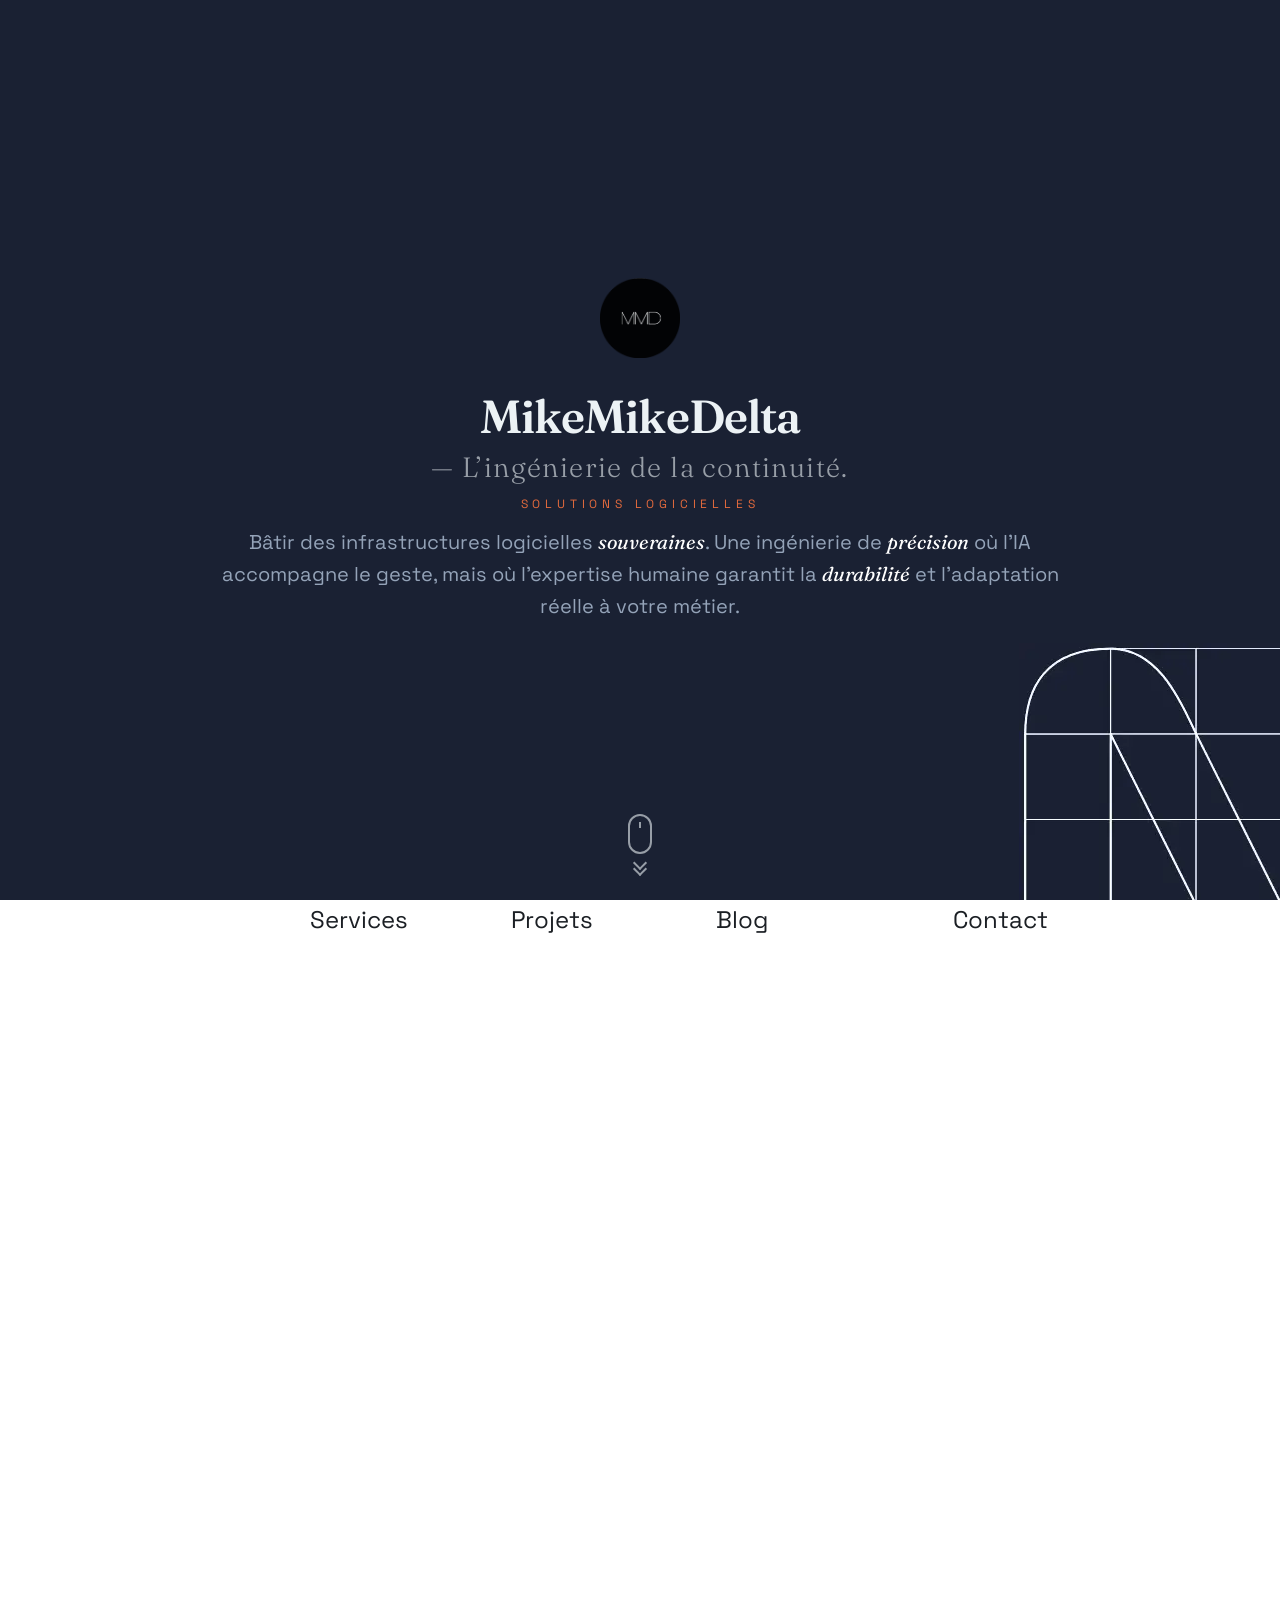
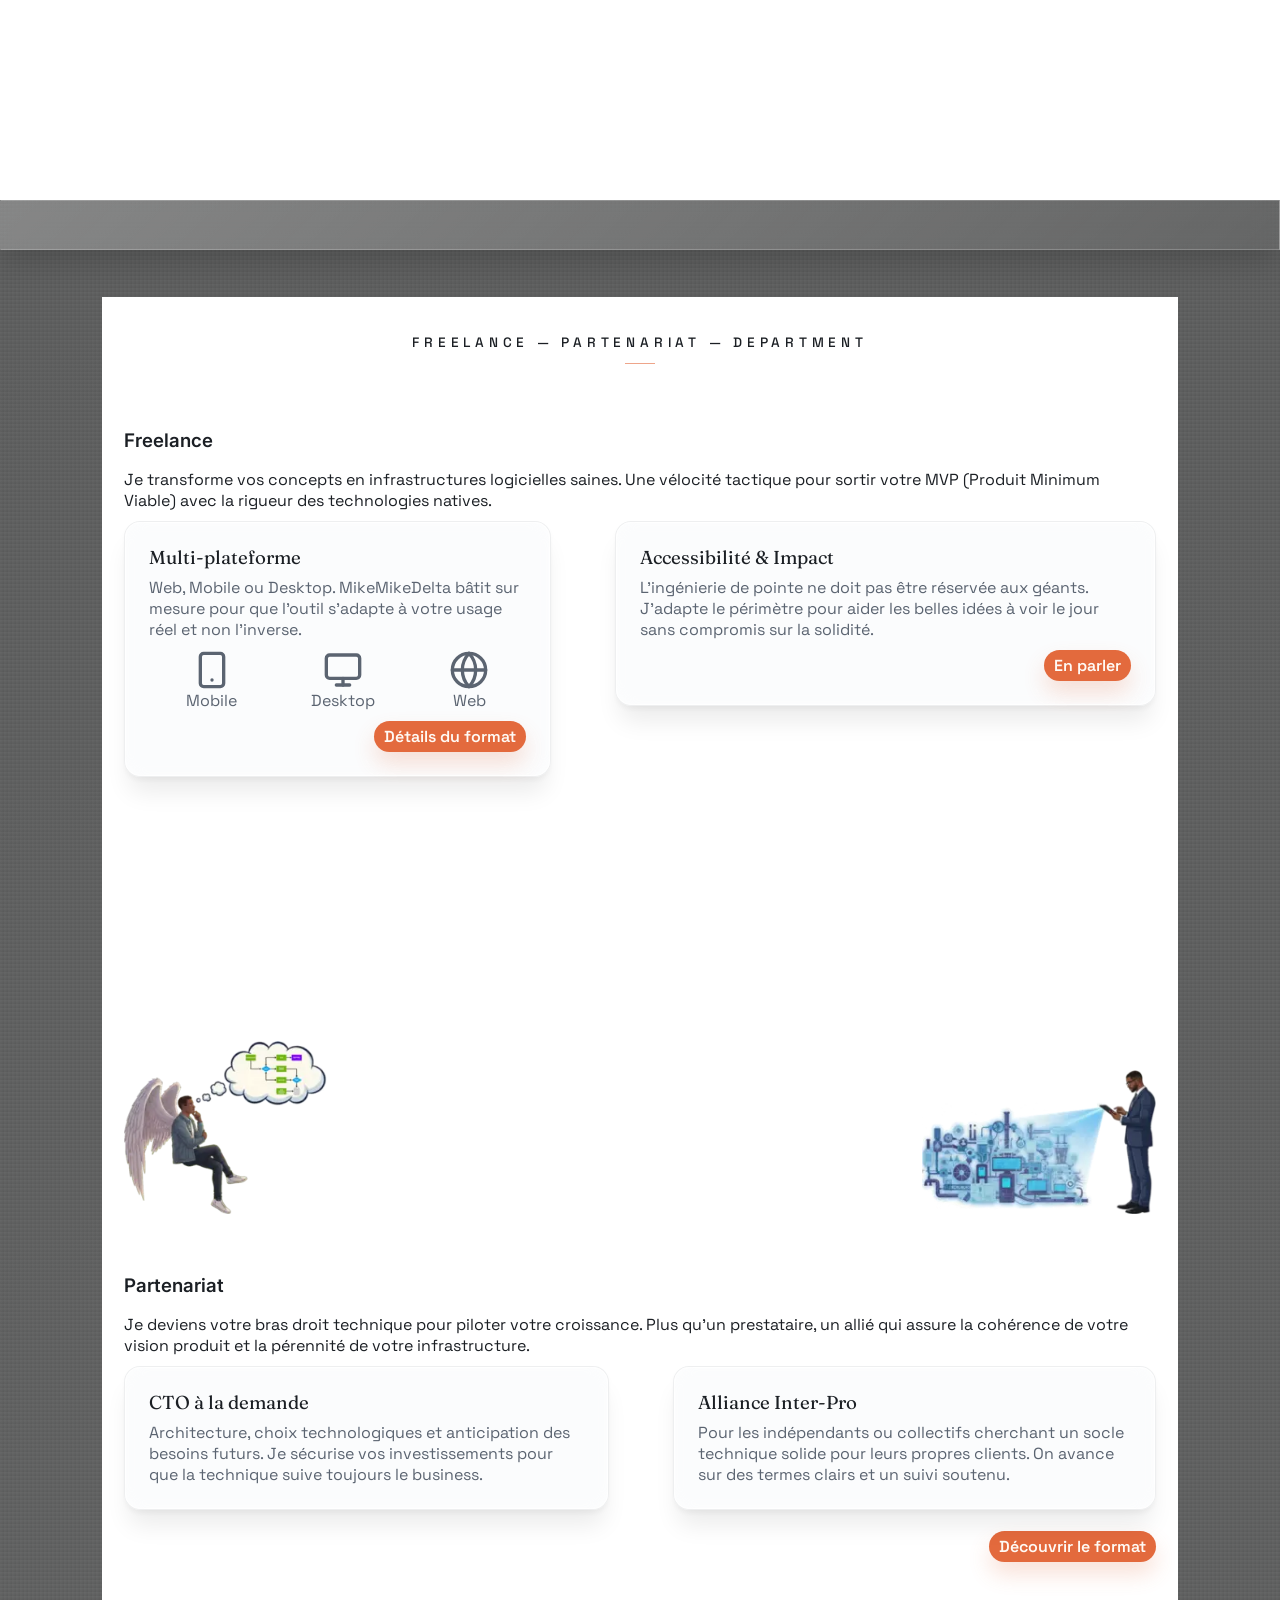
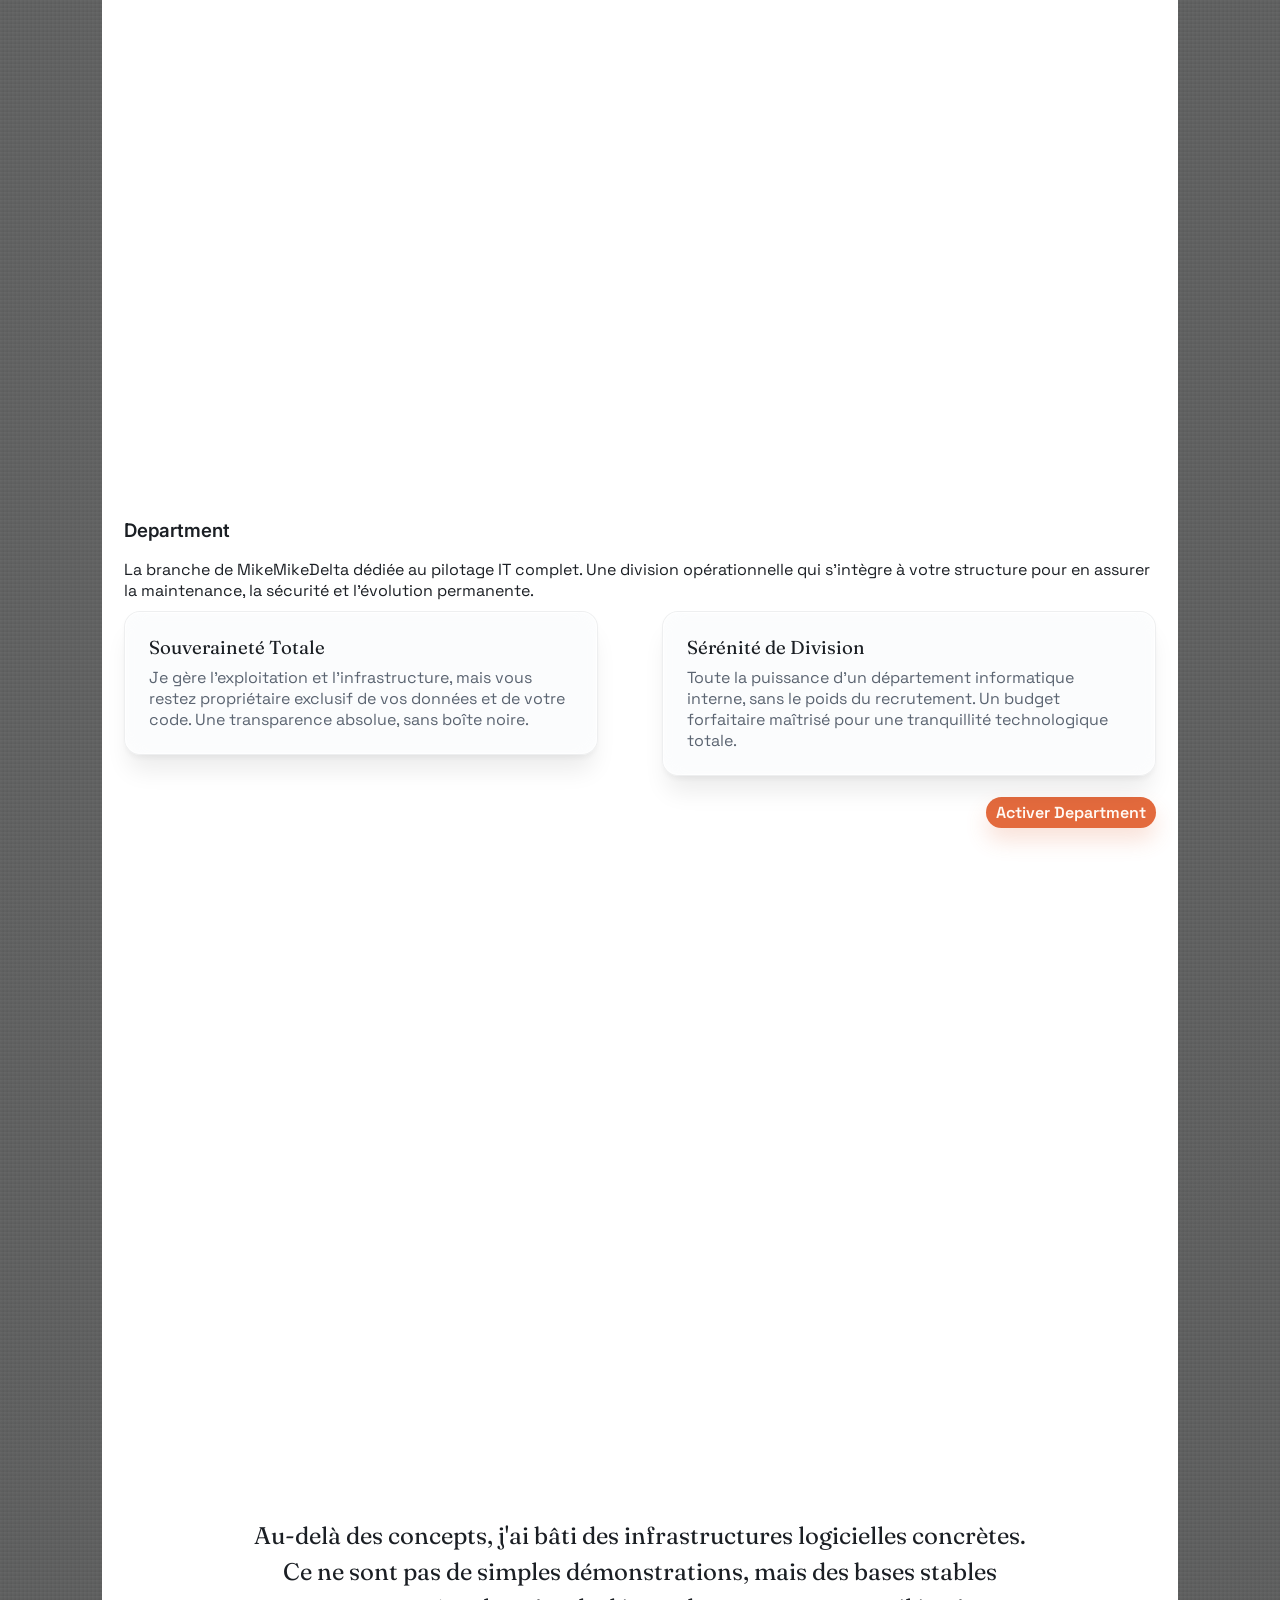
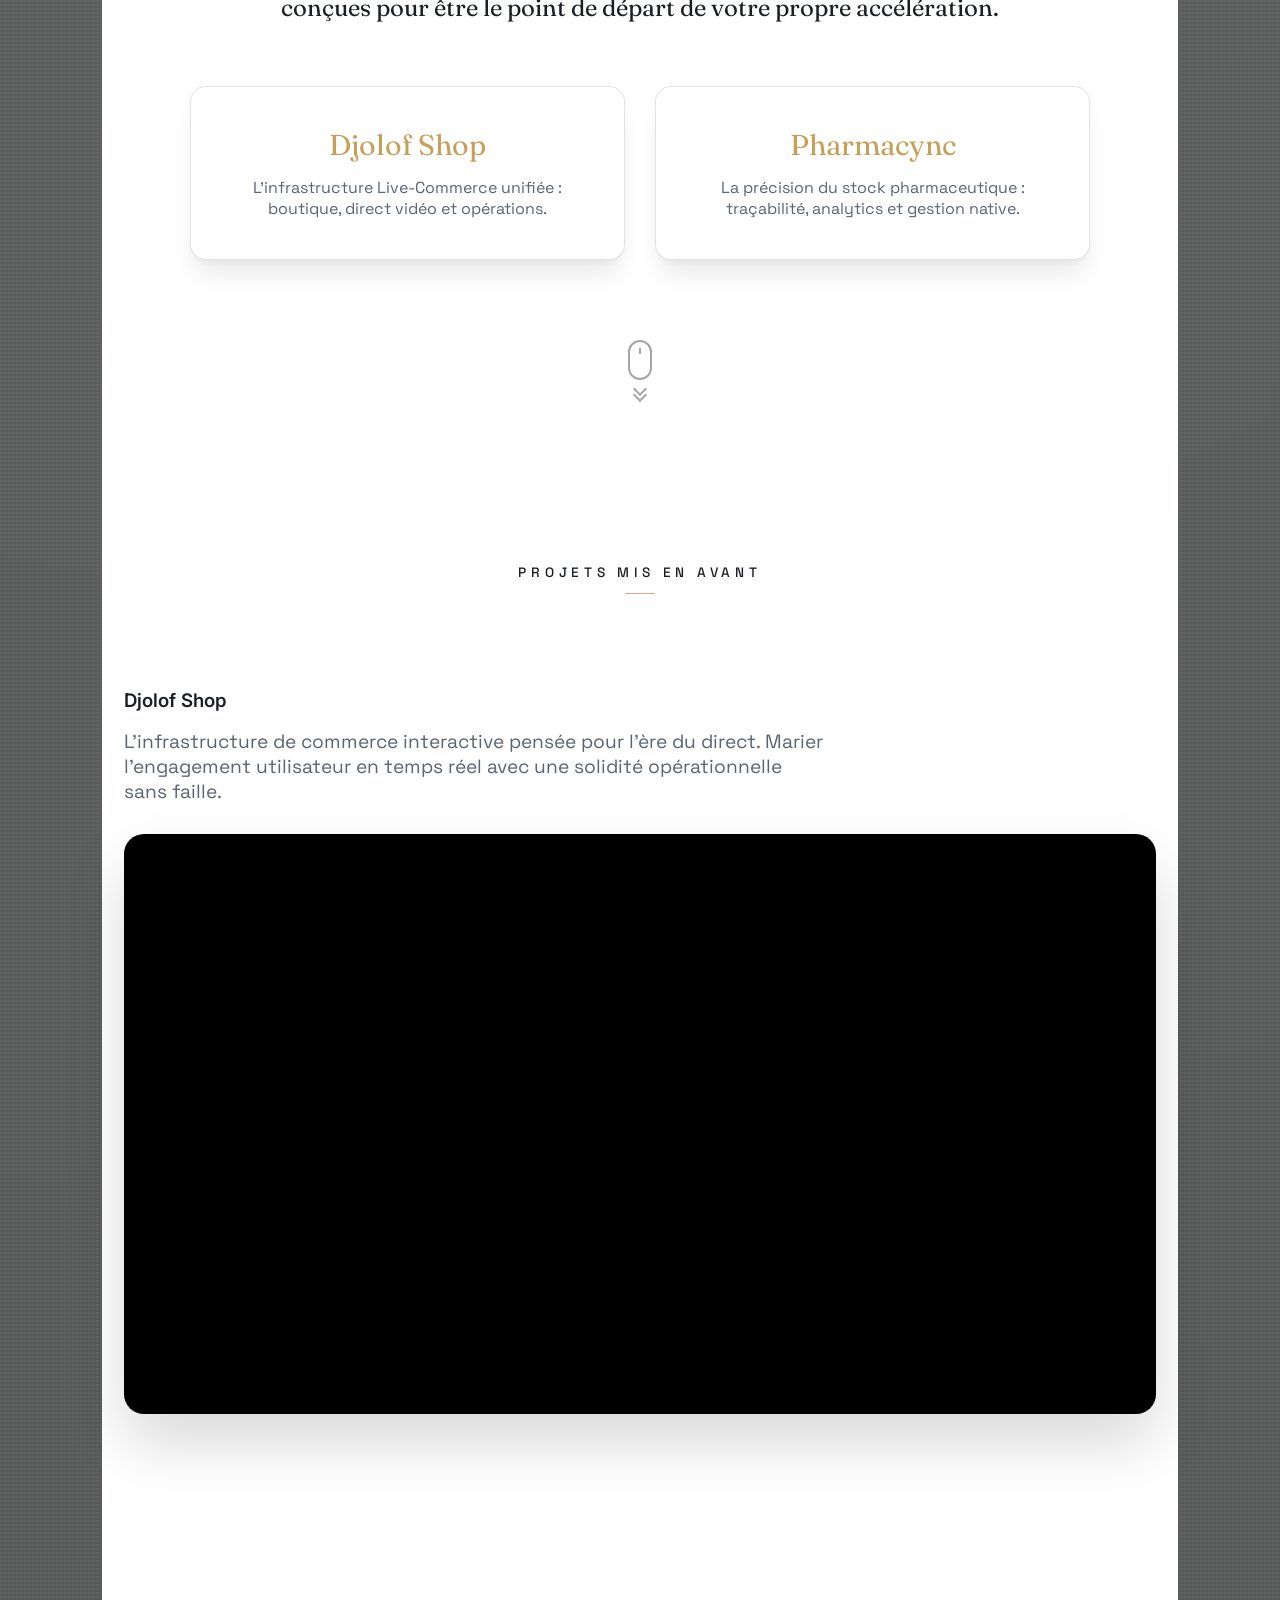
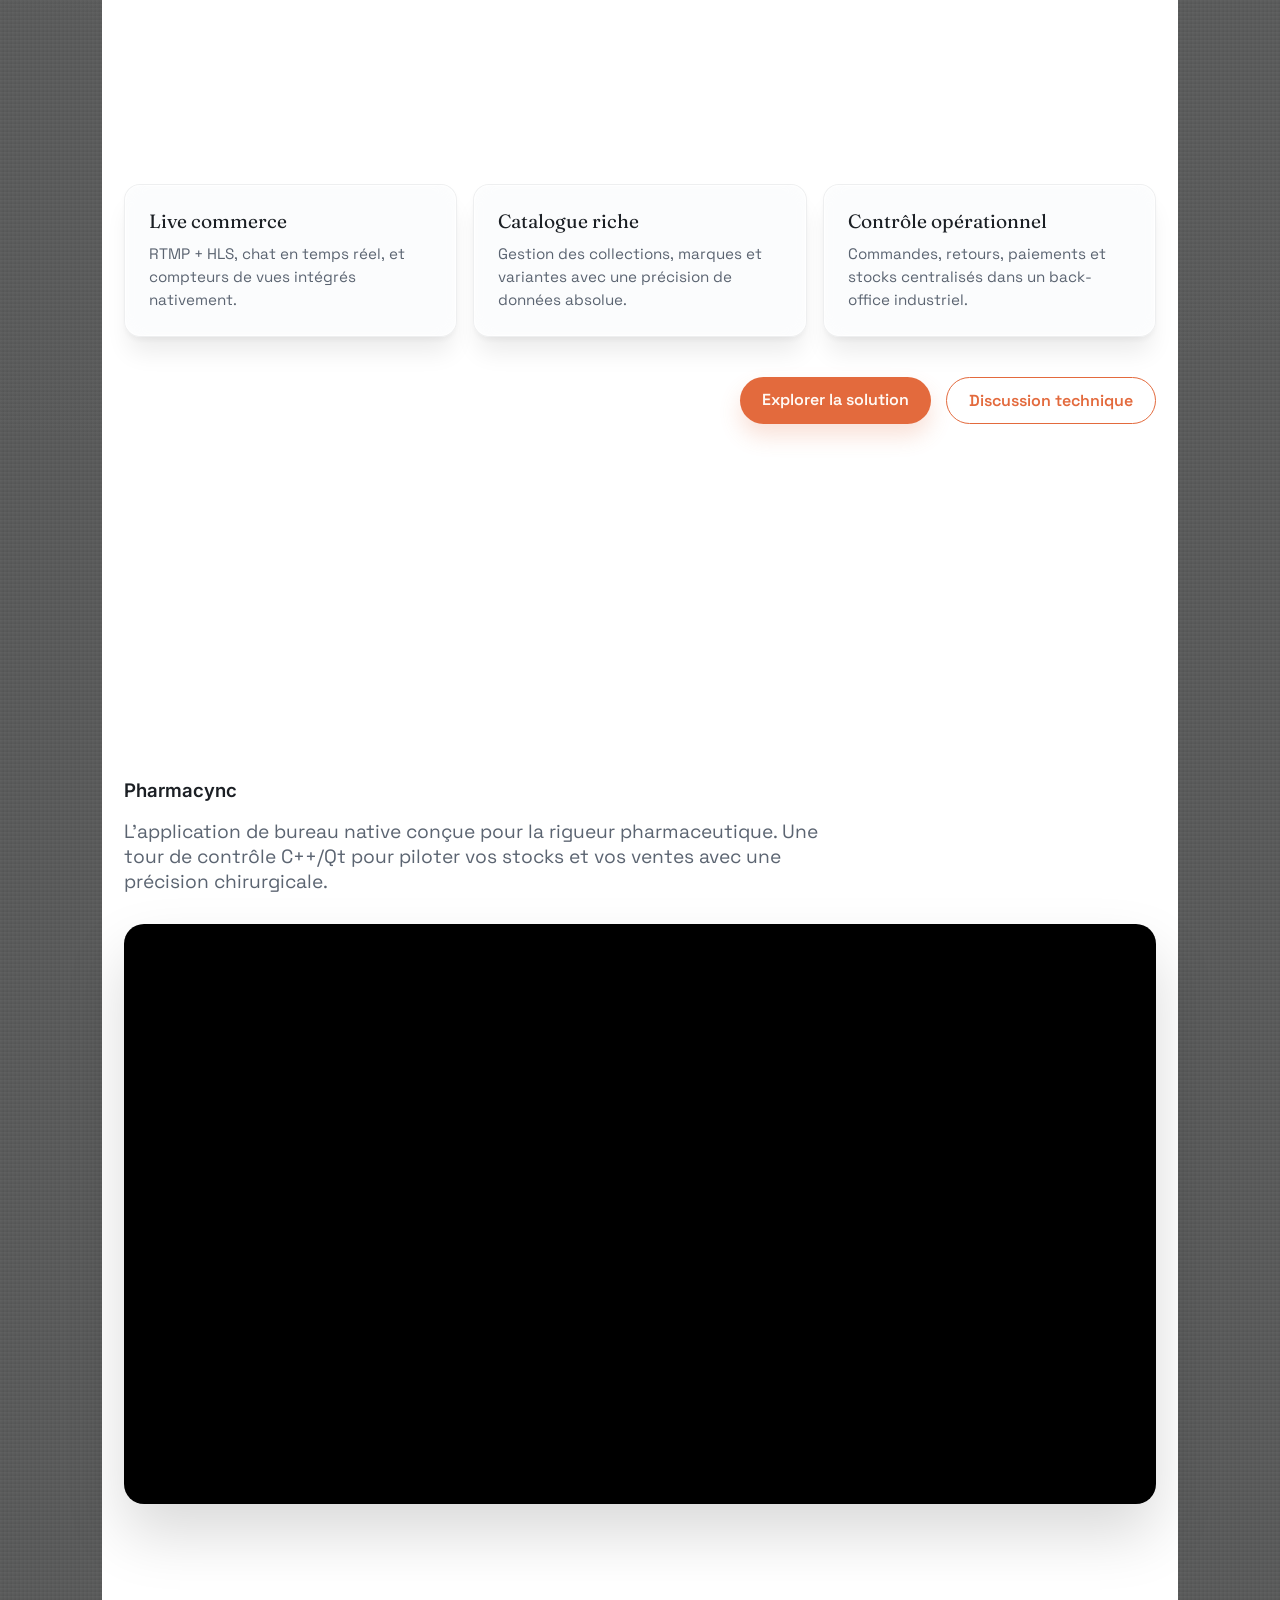
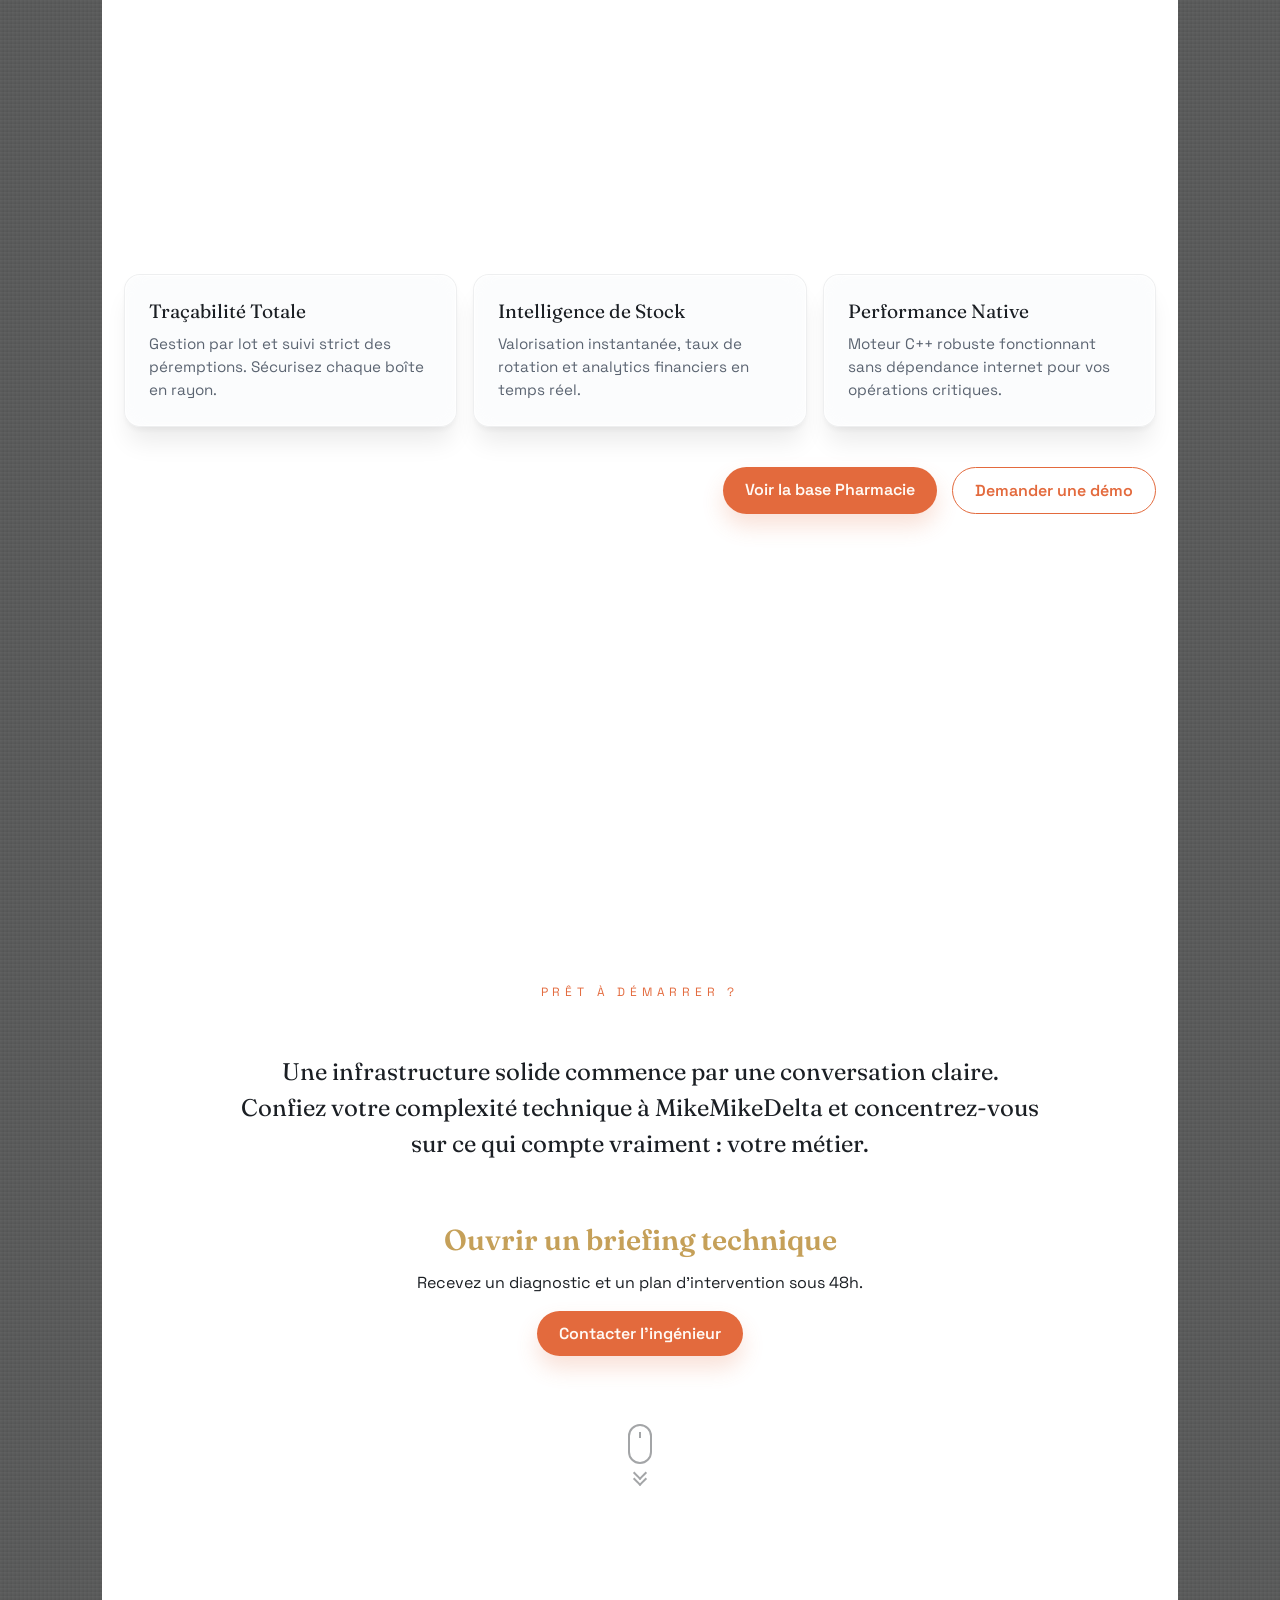
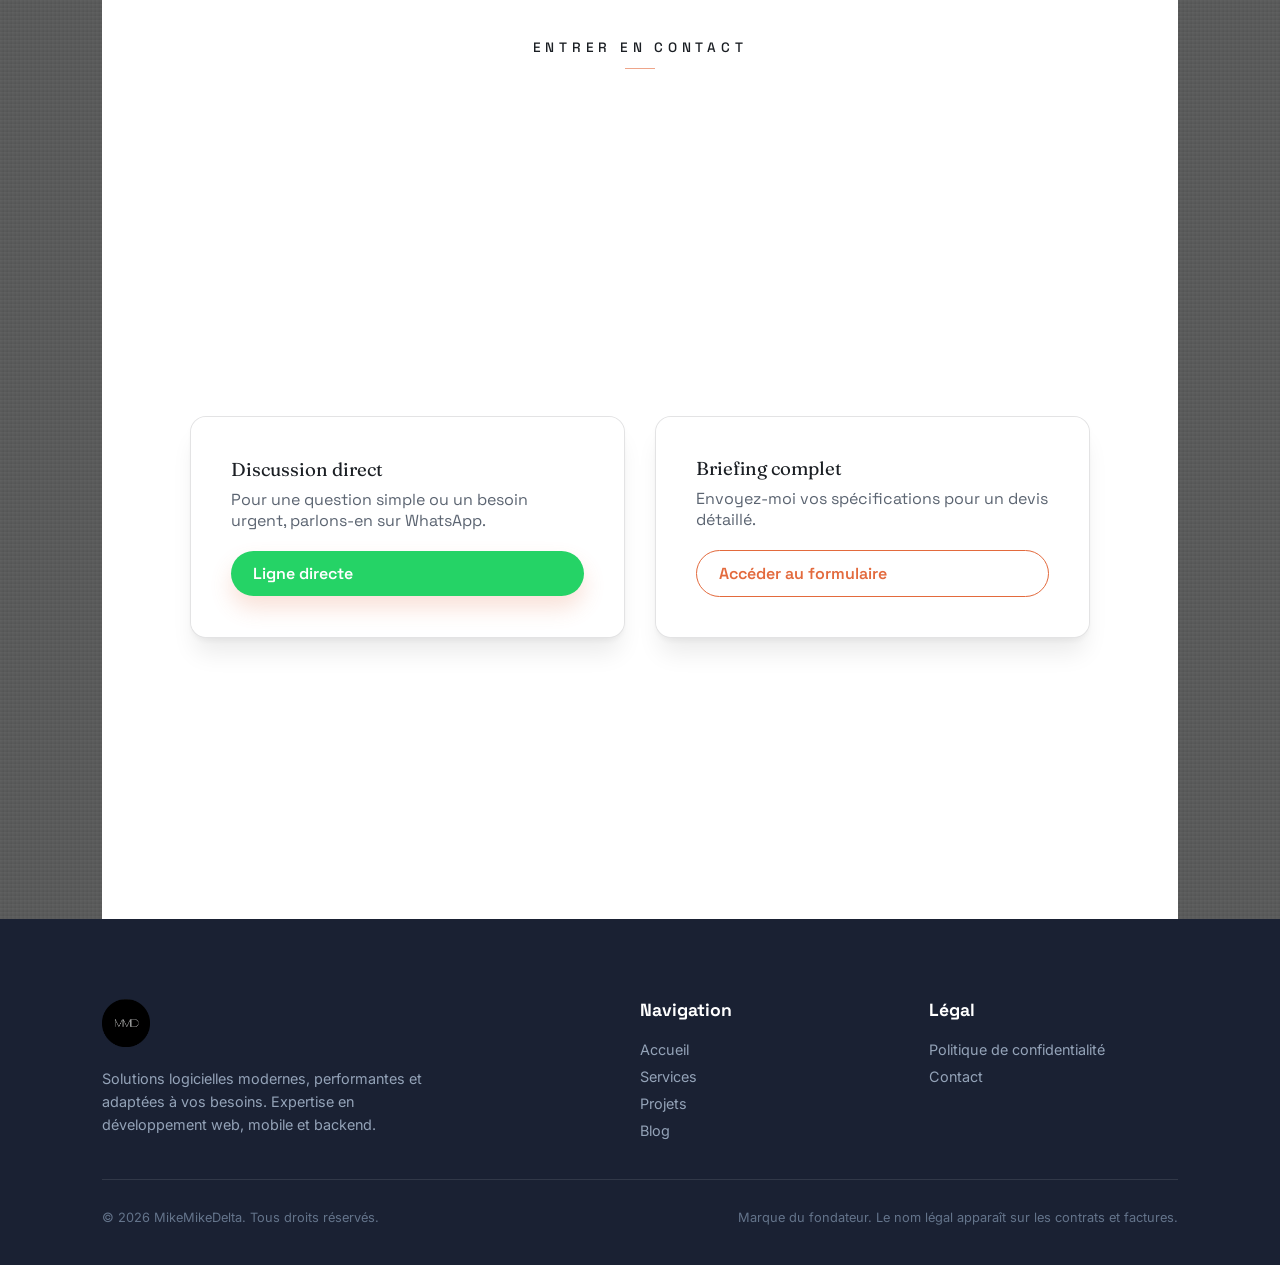
==== commit 0650e4fa: "Ajusted images size to reduce loading time" ====
--- a/index.html
+++ b/index.html
@@ -23,7 +23,7 @@
     <div class="book">
       <div class="home page">
         <div class="banner">
-          <img src="/assets/banner.png" alt="MikeMikeDelta banner" />
+          <img src="/assets/banner-smaller.webp" alt="MikeMikeDelta banner" />
         </div>
         <header class="hero">
           <div class="hero-text">
@@ -131,7 +131,9 @@
               <h3 class="sub-section-title">Freelance</h3>
               <div class="sub-section-content">
                 <p>
-                  Je transforme vos concepts en infrastructures logicielles saines. Une vélocité tactique pour sortir votre MVP (Produit Minimum Viable) avec la rigueur des technologies natives.
+                  Je transforme vos concepts en infrastructures logicielles
+                  saines. Une vélocité tactique pour sortir votre MVP (Produit
+                  Minimum Viable) avec la rigueur des technologies natives.
                 </p>
 
                 <div class="card-container">
@@ -139,7 +141,9 @@
                     <h3>Multi-plateforme</h3>
                     <div class="card-content">
                       <p>
-                        Web, Mobile ou Desktop. MikeMikeDelta bâtit sur mesure pour que l'outil s'adapte à votre usage réel et non l'inverse.
+                        Web, Mobile ou Desktop. MikeMikeDelta bâtit sur mesure
+                        pour que l'outil s'adapte à votre usage réel et non
+                        l'inverse.
                       </p>
                       <div class="svgs-container">
                         <div class="icon-container">
@@ -174,7 +178,10 @@
                         </div>
                       </div>
                       <div class="card-button">
-                        <a class="button services-button" href="/services/freelance.html">
+                        <a
+                          class="button services-button"
+                          href="/services/freelance.html"
+                        >
                           Détails du format
                         </a>
                       </div>
@@ -184,7 +191,9 @@
                     <h3>Accessibilité & Impact</h3>
                     <div class="card-content">
                       <p>
-                        L'ingénierie de pointe ne doit pas être réservée aux géants. J'adapte le périmètre pour aider les belles idées à voir le jour sans compromis sur la solidité.
+                        L'ingénierie de pointe ne doit pas être réservée aux
+                        géants. J'adapte le périmètre pour aider les belles
+                        idées à voir le jour sans compromis sur la solidité.
                       </p>
                       <div class="card-button">
                         <a class="button services-button" href="/contact/">
@@ -203,25 +212,25 @@
                   <div class="horizontal-content">
                     <div class="sticky-image-container">
                       <div style="height: 173px">
-                        <img src="/assets/freelance1.png" />
+                        <img src="/assets/freelance1-smaller.webp" />
                       </div>
                       <div style="height: 144px">
-                        <img src="/assets/freelance2.png" />
+                        <img src="/assets/freelance2-smaller.webp" />
                       </div>
                     </div>
                     <div class="sticky-image-container">
                       <img
                         style="height: 190px; object-position: left"
-                        src="/assets/collaboration.png"
+                        src="/assets/collaboration-smaller.webp"
                       />
                     </div>
                     <div class="sticky-image-container">
                       <div class="sticky-image-container">
                         <div style="height: 250px">
-                          <img src="/assets/building.png" />
+                          <img src="/assets/building-smaller.webp" />
                         </div>
                         <div style="height: 225px">
-                          <img src="/assets/department.png" />
+                          <img src="/assets/department-smaller.webp" />
                         </div>
                       </div>
                     </div>
@@ -234,7 +243,10 @@
               <h3 class="sub-section-title">Partenariat</h3>
               <div class="sub-section-content">
                 <p>
-                  Je deviens votre bras droit technique pour piloter votre croissance. Plus qu'un prestataire, un allié qui assure la cohérence de votre vision produit et la pérennité de votre infrastructure.
+                  Je deviens votre bras droit technique pour piloter votre
+                  croissance. Plus qu'un prestataire, un allié qui assure la
+                  cohérence de votre vision produit et la pérennité de votre
+                  infrastructure.
                 </p>
 
                 <div class="card-container">
@@ -242,7 +254,9 @@
                     <h3>CTO à la demande</h3>
                     <div class="card-content">
                       <p>
-                        Architecture, choix technologiques et anticipation des besoins futurs. Je sécurise vos investissements pour que la technique suive toujours le business.
+                        Architecture, choix technologiques et anticipation des
+                        besoins futurs. Je sécurise vos investissements pour que
+                        la technique suive toujours le business.
                       </p>
                     </div>
                   </div>
@@ -250,14 +264,19 @@
                     <h3>Alliance Inter-Pro</h3>
                     <div class="card-content">
                       <p>
-                        Pour les indépendants ou collectifs cherchant un socle technique solide pour leurs propres clients. On avance sur des termes clairs et un suivi soutenu.
+                        Pour les indépendants ou collectifs cherchant un socle
+                        technique solide pour leurs propres clients. On avance
+                        sur des termes clairs et un suivi soutenu.
                       </p>
                     </div>
                   </div>
                 </div>
 
                 <div class="card-button" style="margin-top: 21px">
-                  <a class="button services-button" href="/services/partenariat.html">
+                  <a
+                    class="button services-button"
+                    href="/services/partenariat.html"
+                  >
                     Découvrir le format
                   </a>
                 </div>
@@ -268,14 +287,19 @@
               <h3 class="sub-section-title">Department</h3>
               <div class="sub-section-content">
                 <p>
-                  La branche de MikeMikeDelta dédiée au pilotage IT complet. Une division opérationnelle qui s'intègre à votre structure pour en assurer la maintenance, la sécurité et l'évolution permanente.
+                  La branche de MikeMikeDelta dédiée au pilotage IT complet. Une
+                  division opérationnelle qui s'intègre à votre structure pour
+                  en assurer la maintenance, la sécurité et l'évolution
+                  permanente.
                 </p>
                 <div class="card-container">
                   <div class="card">
                     <h3>Souveraineté Totale</h3>
                     <div class="card-content">
                       <p>
-                        Je gère l'exploitation et l'infrastructure, mais vous restez propriétaire exclusif de vos données et de votre code. Une transparence absolue, sans boîte noire.
+                        Je gère l'exploitation et l'infrastructure, mais vous
+                        restez propriétaire exclusif de vos données et de votre
+                        code. Une transparence absolue, sans boîte noire.
                       </p>
                     </div>
                   </div>
@@ -283,14 +307,20 @@
                     <h3>Sérénité de Division</h3>
                     <div class="card-content">
                       <p>
-                        Toute la puissance d'un département informatique interne, sans le poids du recrutement. Un budget forfaitaire maîtrisé pour une tranquillité technologique totale.
+                        Toute la puissance d'un département informatique
+                        interne, sans le poids du recrutement. Un budget
+                        forfaitaire maîtrisé pour une tranquillité technologique
+                        totale.
                       </p>
                     </div>
                   </div>
                 </div>
 
                 <div class="card-button" style="margin-top: 21px">
-                  <a class="button services-button" href="/services/service-it-complet.html">
+                  <a
+                    class="button services-button"
+                    href="/services/service-it-complet.html"
+                  >
                     Activer Department
                   </a>
                 </div>
@@ -301,17 +331,26 @@
           <section>
             <div class="sub-section project-intro-page">
               <div class="intro-text-large">
-                Au-delà des concepts, j'ai bâti des infrastructures logicielles concrètes. Ce ne sont pas de simples démonstrations, mais des bases stables conçues pour être le point de départ de votre propre accélération.
-              </div>
-              
+                Au-delà des concepts, j'ai bâti des infrastructures logicielles
+                concrètes. Ce ne sont pas de simples démonstrations, mais des
+                bases stables conçues pour être le point de départ de votre
+                propre accélération.
+              </div>
+
               <div class="project-intro-cards">
                 <div class="card intro-card">
                   <h3 class="gold-title">Djolof Shop</h3>
-                  <p>L’infrastructure Live-Commerce unifiée : boutique, direct vidéo et opérations.</p>
+                  <p>
+                    L’infrastructure Live-Commerce unifiée : boutique, direct
+                    vidéo et opérations.
+                  </p>
                 </div>
                 <div class="card intro-card">
                   <h3 class="gold-title">Pharmacync</h3>
-                  <p>La précision du stock pharmaceutique : traçabilité, analytics et gestion native.</p>
+                  <p>
+                    La précision du stock pharmaceutique : traçabilité,
+                    analytics et gestion native.
+                  </p>
                 </div>
               </div>
 
@@ -331,7 +370,9 @@
               <h3 class="sub-section-title">Djolof Shop</h3>
               <div class="sub-section-content">
                 <p class="project-vision">
-                  L'infrastructure de commerce interactive pensée pour l'ère du direct. Marier l'engagement utilisateur en temps réel avec une solidité opérationnelle sans faille.
+                  L'infrastructure de commerce interactive pensée pour l'ère du
+                  direct. Marier l'engagement utilisateur en temps réel avec une
+                  solidité opérationnelle sans faille.
                 </p>
 
                 <div class="project-video-large">
@@ -350,21 +391,34 @@
                 <div class="card-container works">
                   <div class="card feature-card">
                     <h3>Live commerce</h3>
-                    <p>RTMP + HLS, chat en temps réel, et compteurs de vues intégrés nativement.</p>
+                    <p>
+                      RTMP + HLS, chat en temps réel, et compteurs de vues
+                      intégrés nativement.
+                    </p>
                   </div>
                   <div class="card feature-card">
                     <h3>Catalogue riche</h3>
-                    <p>Gestion des collections, marques et variantes avec une précision de données absolue.</p>
+                    <p>
+                      Gestion des collections, marques et variantes avec une
+                      précision de données absolue.
+                    </p>
                   </div>
                   <div class="card feature-card">
                     <h3>Contrôle opérationnel</h3>
-                    <p>Commandes, retours, paiements et stocks centralisés dans un back-office industriel.</p>
+                    <p>
+                      Commandes, retours, paiements et stocks centralisés dans
+                      un back-office industriel.
+                    </p>
                   </div>
                 </div>
 
                 <div class="djolof-buttons">
-                  <a class="button" href="/djolof-shop/" data-lang-link>Explorer la solution</a>
-                  <a class="button ghost" href="/contact/" data-lang-link>Discussion technique</a>
+                  <a class="button" href="/djolof-shop/" data-lang-link
+                    >Explorer la solution</a
+                  >
+                  <a class="button ghost" href="/contact/" data-lang-link
+                    >Discussion technique</a
+                  >
                 </div>
               </div>
             </div>
@@ -373,7 +427,9 @@
               <h3 class="sub-section-title">Pharmacync</h3>
               <div class="sub-section-content">
                 <p class="project-vision">
-                  L'application de bureau native conçue pour la rigueur pharmaceutique. Une tour de contrôle C++/Qt pour piloter vos stocks et vos ventes avec une précision chirurgicale.
+                  L'application de bureau native conçue pour la rigueur
+                  pharmaceutique. Une tour de contrôle C++/Qt pour piloter vos
+                  stocks et vos ventes avec une précision chirurgicale.
                 </p>
 
                 <div class="project-video-large">
@@ -392,21 +448,34 @@
                 <div class="card-container works">
                   <div class="card feature-card">
                     <h3>Traçabilité Totale</h3>
-                    <p>Gestion par lot et suivi strict des péremptions. Sécurisez chaque boîte en rayon.</p>
+                    <p>
+                      Gestion par lot et suivi strict des péremptions. Sécurisez
+                      chaque boîte en rayon.
+                    </p>
                   </div>
                   <div class="card feature-card">
                     <h3>Intelligence de Stock</h3>
-                    <p>Valorisation instantanée, taux de rotation et analytics financiers en temps réel.</p>
+                    <p>
+                      Valorisation instantanée, taux de rotation et analytics
+                      financiers en temps réel.
+                    </p>
                   </div>
                   <div class="card feature-card">
                     <h3>Performance Native</h3>
-                    <p>Moteur C++ robuste fonctionnant sans dépendance internet pour vos opérations critiques.</p>
+                    <p>
+                      Moteur C++ robuste fonctionnant sans dépendance internet
+                      pour vos opérations critiques.
+                    </p>
                   </div>
                 </div>
 
                 <div class="djolof-buttons">
-                  <a class="button" href="/pharmacync/" data-lang-link>Voir la base Pharmacie</a>
-                  <a class="button ghost" href="/contact/" data-lang-link>Demander une démo</a>
+                  <a class="button" href="/pharmacync/" data-lang-link
+                    >Voir la base Pharmacie</a
+                  >
+                  <a class="button ghost" href="/contact/" data-lang-link
+                    >Demander une démo</a
+                  >
                 </div>
               </div>
             </div>
@@ -414,16 +483,22 @@
 
           <section class="contact-transition">
             <div class="sub-section project-intro-page">
-              <p class="eyebrow" style="color: var(--accent);">Prêt à démarrer ?</p>
+              <p class="eyebrow" style="color: var(--accent)">
+                Prêt à démarrer ?
+              </p>
               <div class="intro-text-large">
-                Une infrastructure solide commence par une conversation claire. Confiez votre complexité technique à MikeMikeDelta et concentrez-vous sur ce qui compte vraiment : votre métier.
-              </div>
-              
+                Une infrastructure solide commence par une conversation claire.
+                Confiez votre complexité technique à MikeMikeDelta et
+                concentrez-vous sur ce qui compte vraiment : votre métier.
+              </div>
+
               <div class="final-contact-cta">
                 <h3 class="gold-title">Ouvrir un briefing technique</h3>
                 <p>Recevez un diagnostic et un plan d'intervention sous 48h.</p>
-                <div style="margin-top: 30px;">
-                  <a class="button" href="/contact/" data-lang-link>Contacter l'ingénieur</a>
+                <div style="margin-top: 30px">
+                  <a class="button" href="/contact/" data-lang-link
+                    >Contacter l'ingénieur</a
+                  >
                 </div>
               </div>
 
@@ -444,13 +519,27 @@
               <div class="sub-section-content contact-direct-grid">
                 <div class="card intro-card">
                   <h3>Discussion direct</h3>
-                  <p>Pour une question simple ou un besoin urgent, parlons-en sur WhatsApp.</p>
-                  <a class="button whatsapp" href="https://wa.me/221777683983" target="_blank" style="margin-top: 20px; display: inline-block;">Ligne directe</a>
+                  <p>
+                    Pour une question simple ou un besoin urgent, parlons-en sur
+                    WhatsApp.
+                  </p>
+                  <a
+                    class="button whatsapp"
+                    href="https://wa.me/221777683983"
+                    target="_blank"
+                    style="margin-top: 20px; display: inline-block"
+                    >Ligne directe</a
+                  >
                 </div>
                 <div class="card intro-card">
                   <h3>Briefing complet</h3>
                   <p>Envoyez-moi vos spécifications pour un devis détaillé.</p>
-                  <a class="button ghost" href="/contact/" style="margin-top: 20px; display: inline-block;">Accéder au formulaire</a>
+                  <a
+                    class="button ghost"
+                    href="/contact/"
+                    style="margin-top: 20px; display: inline-block"
+                    >Accéder au formulaire</a
+                  >
                 </div>
               </div>
             </div>
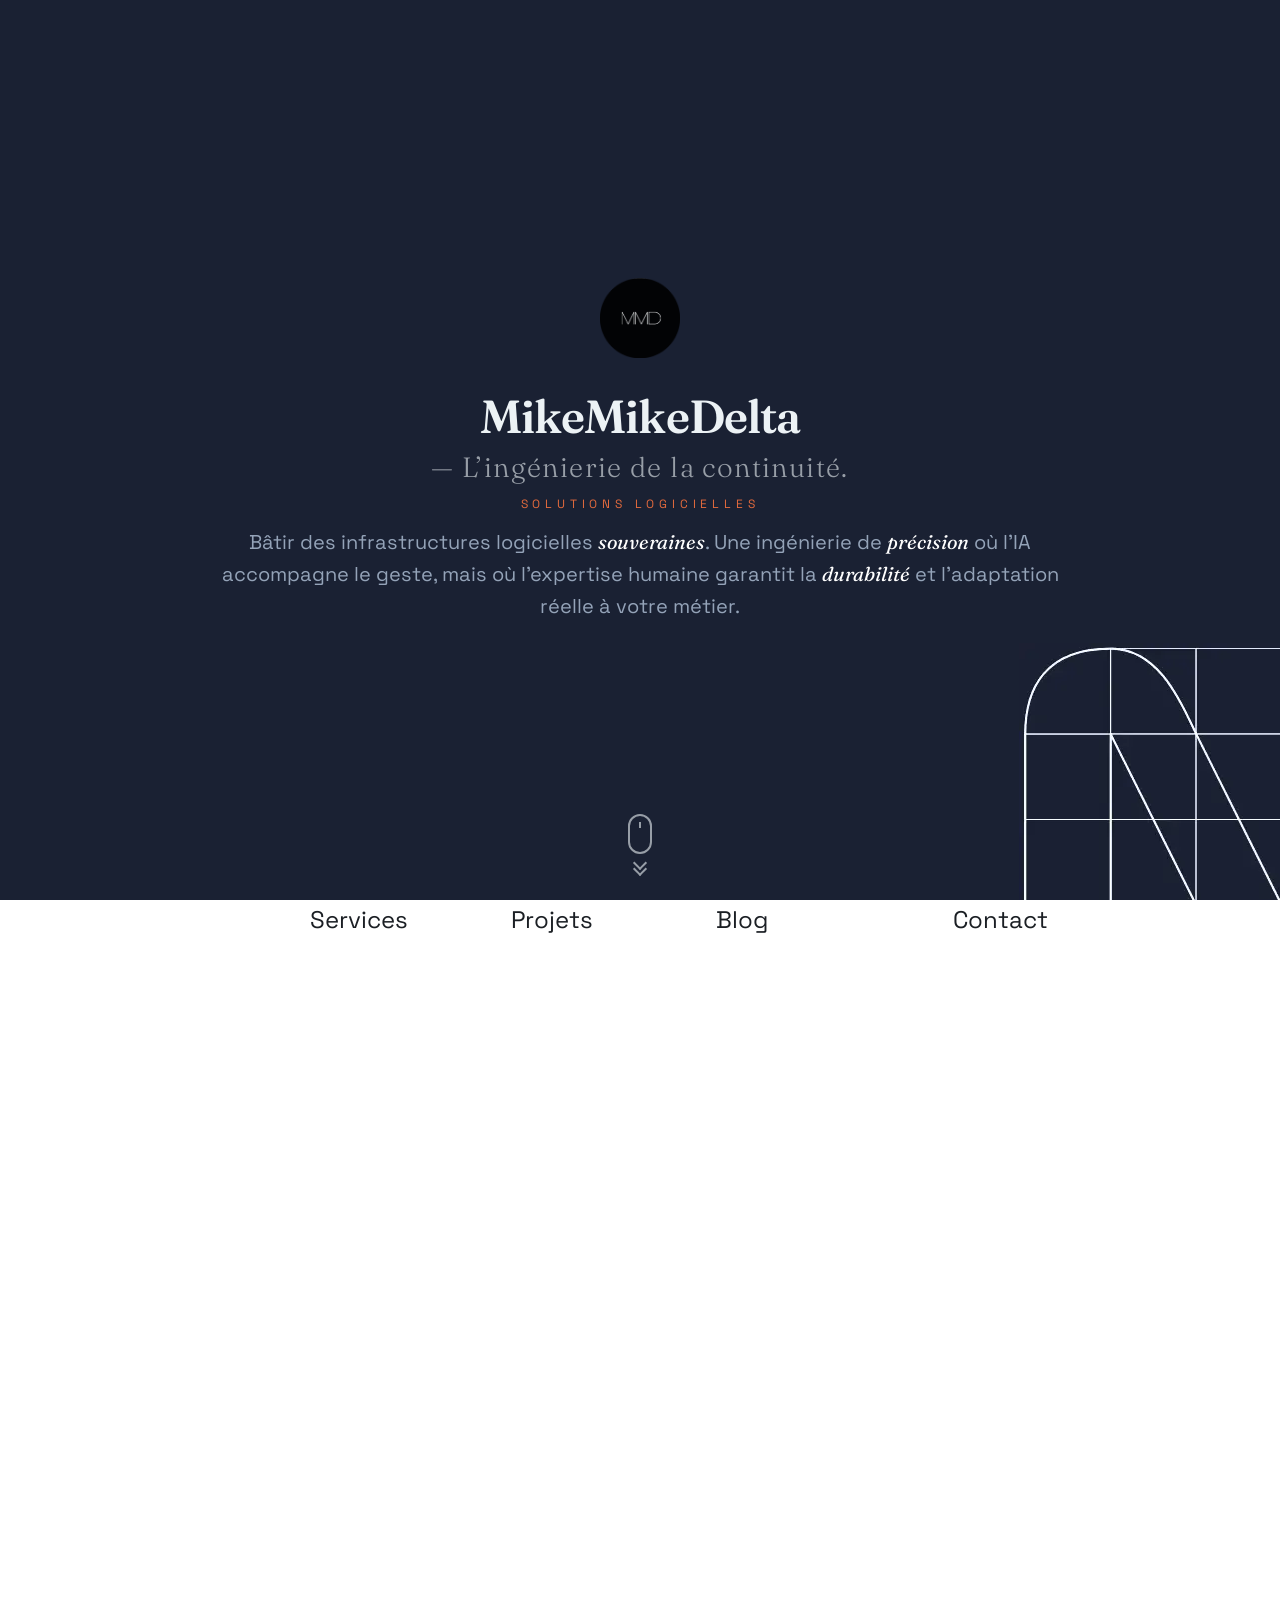
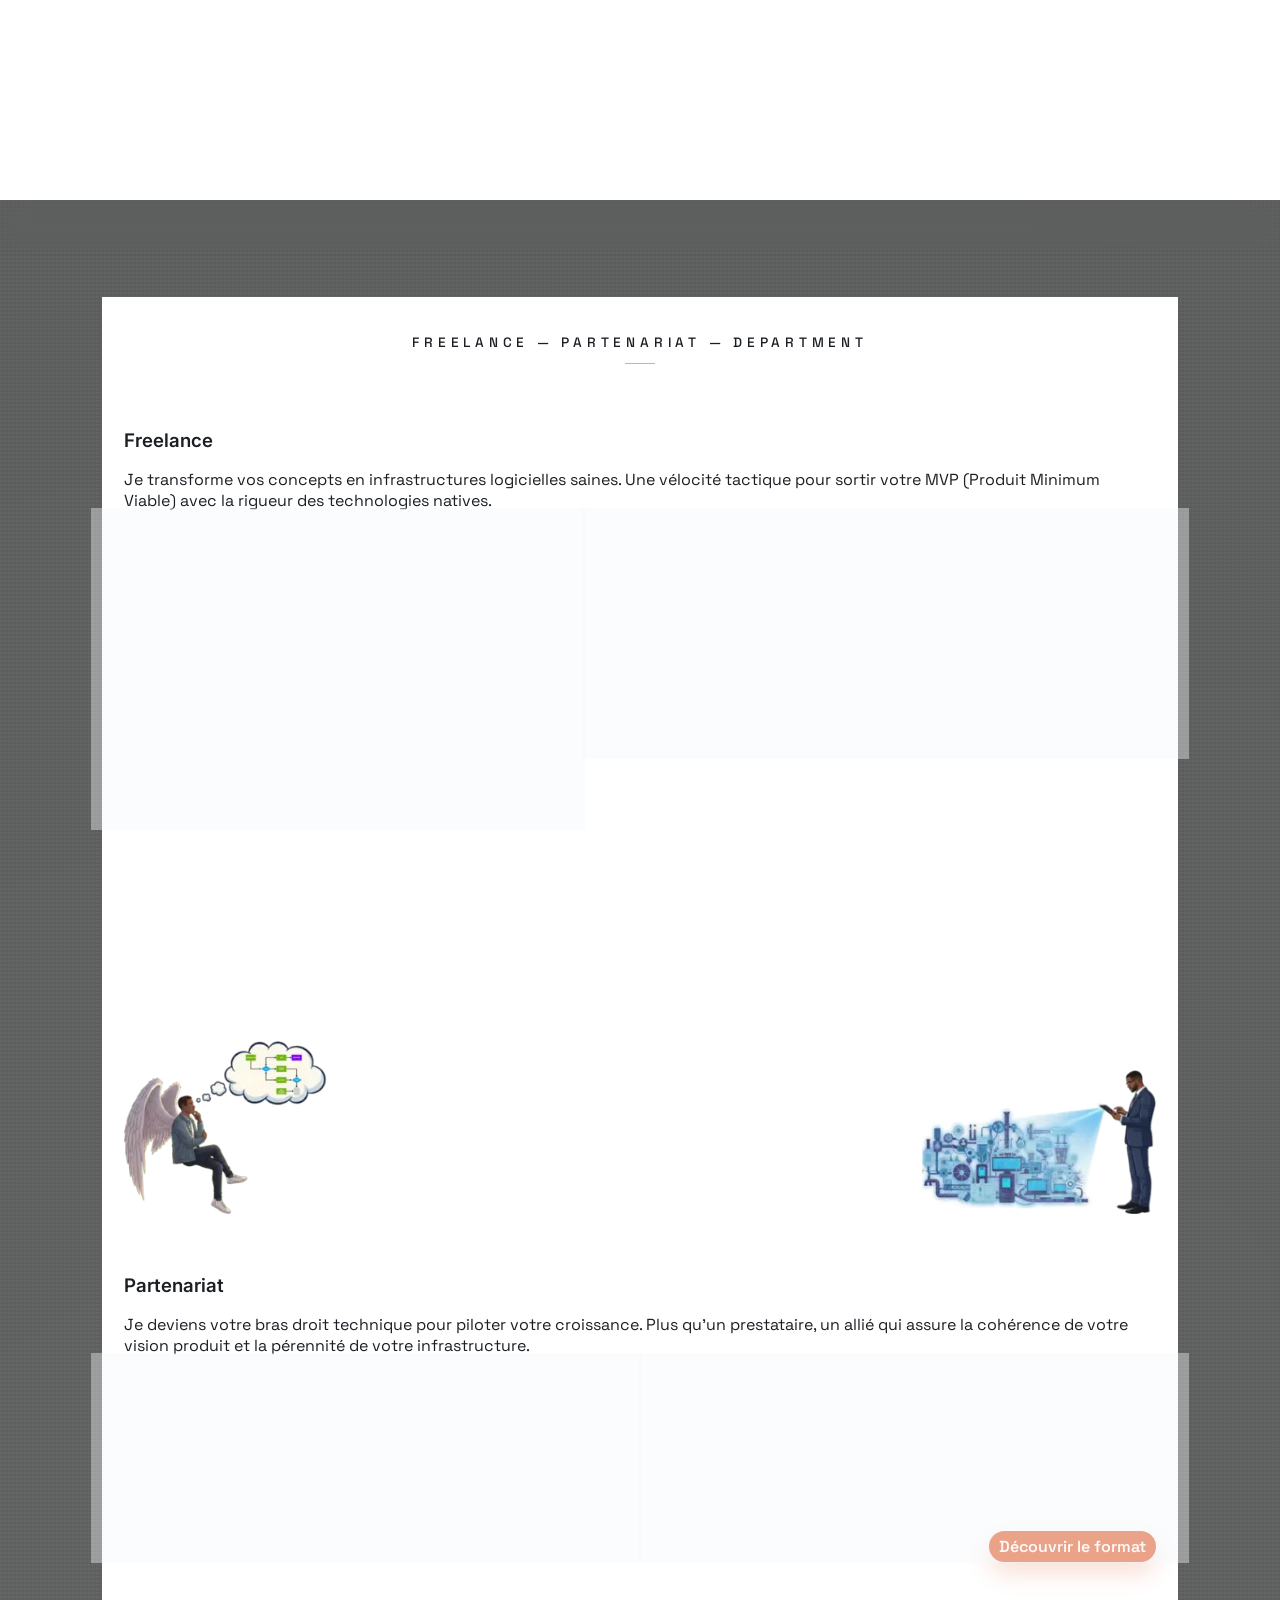
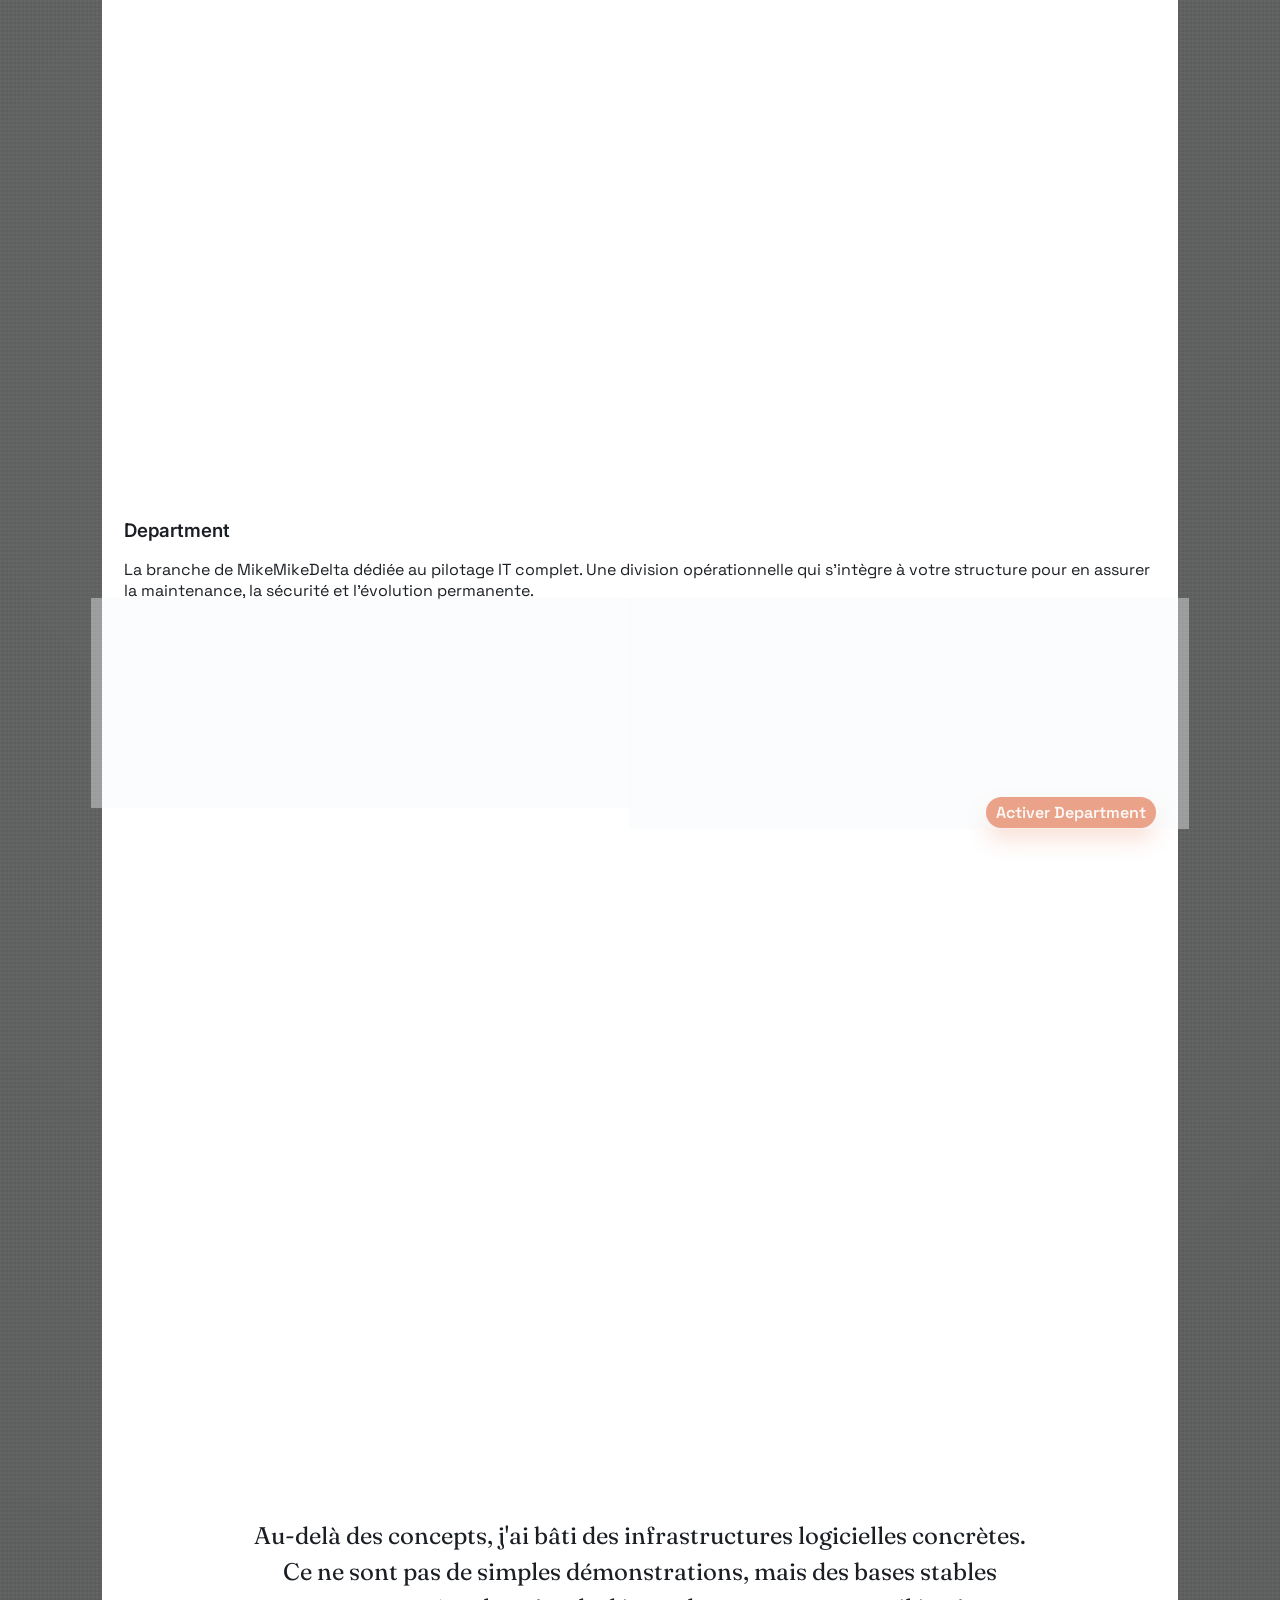
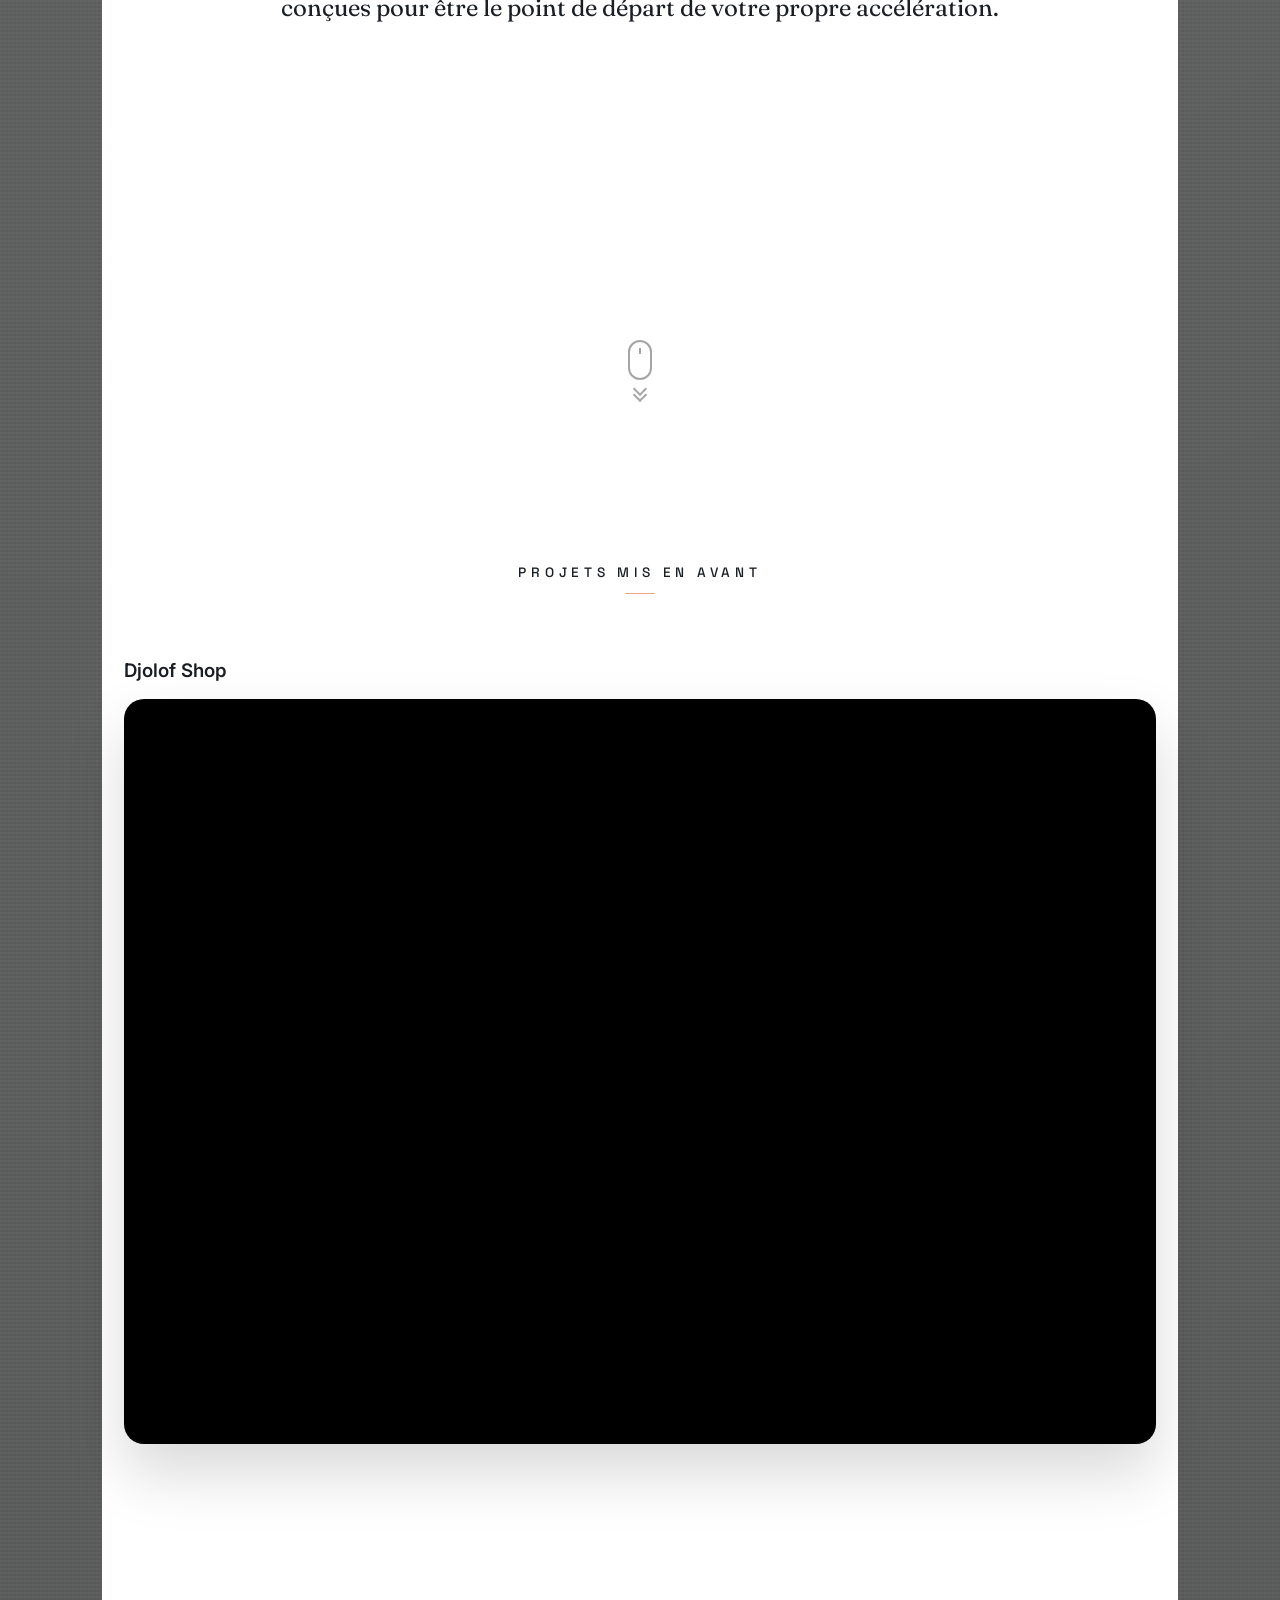
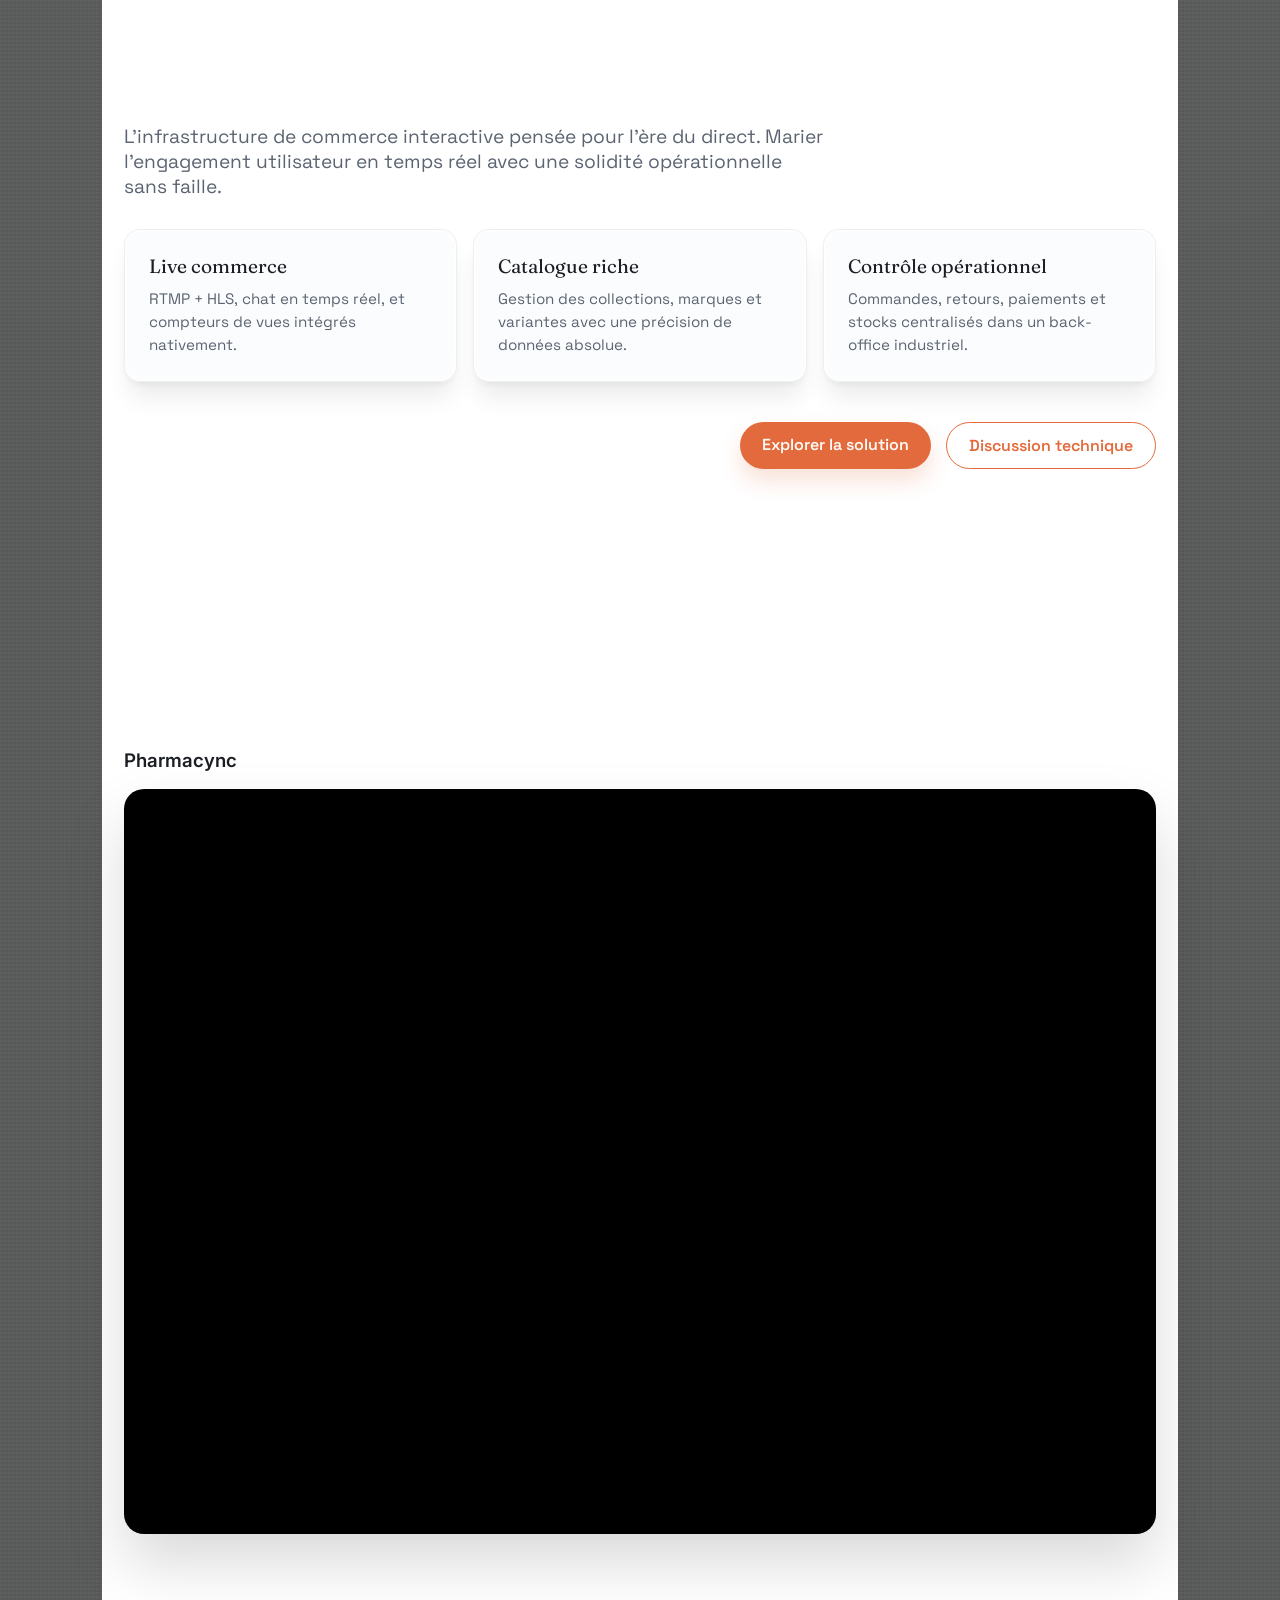
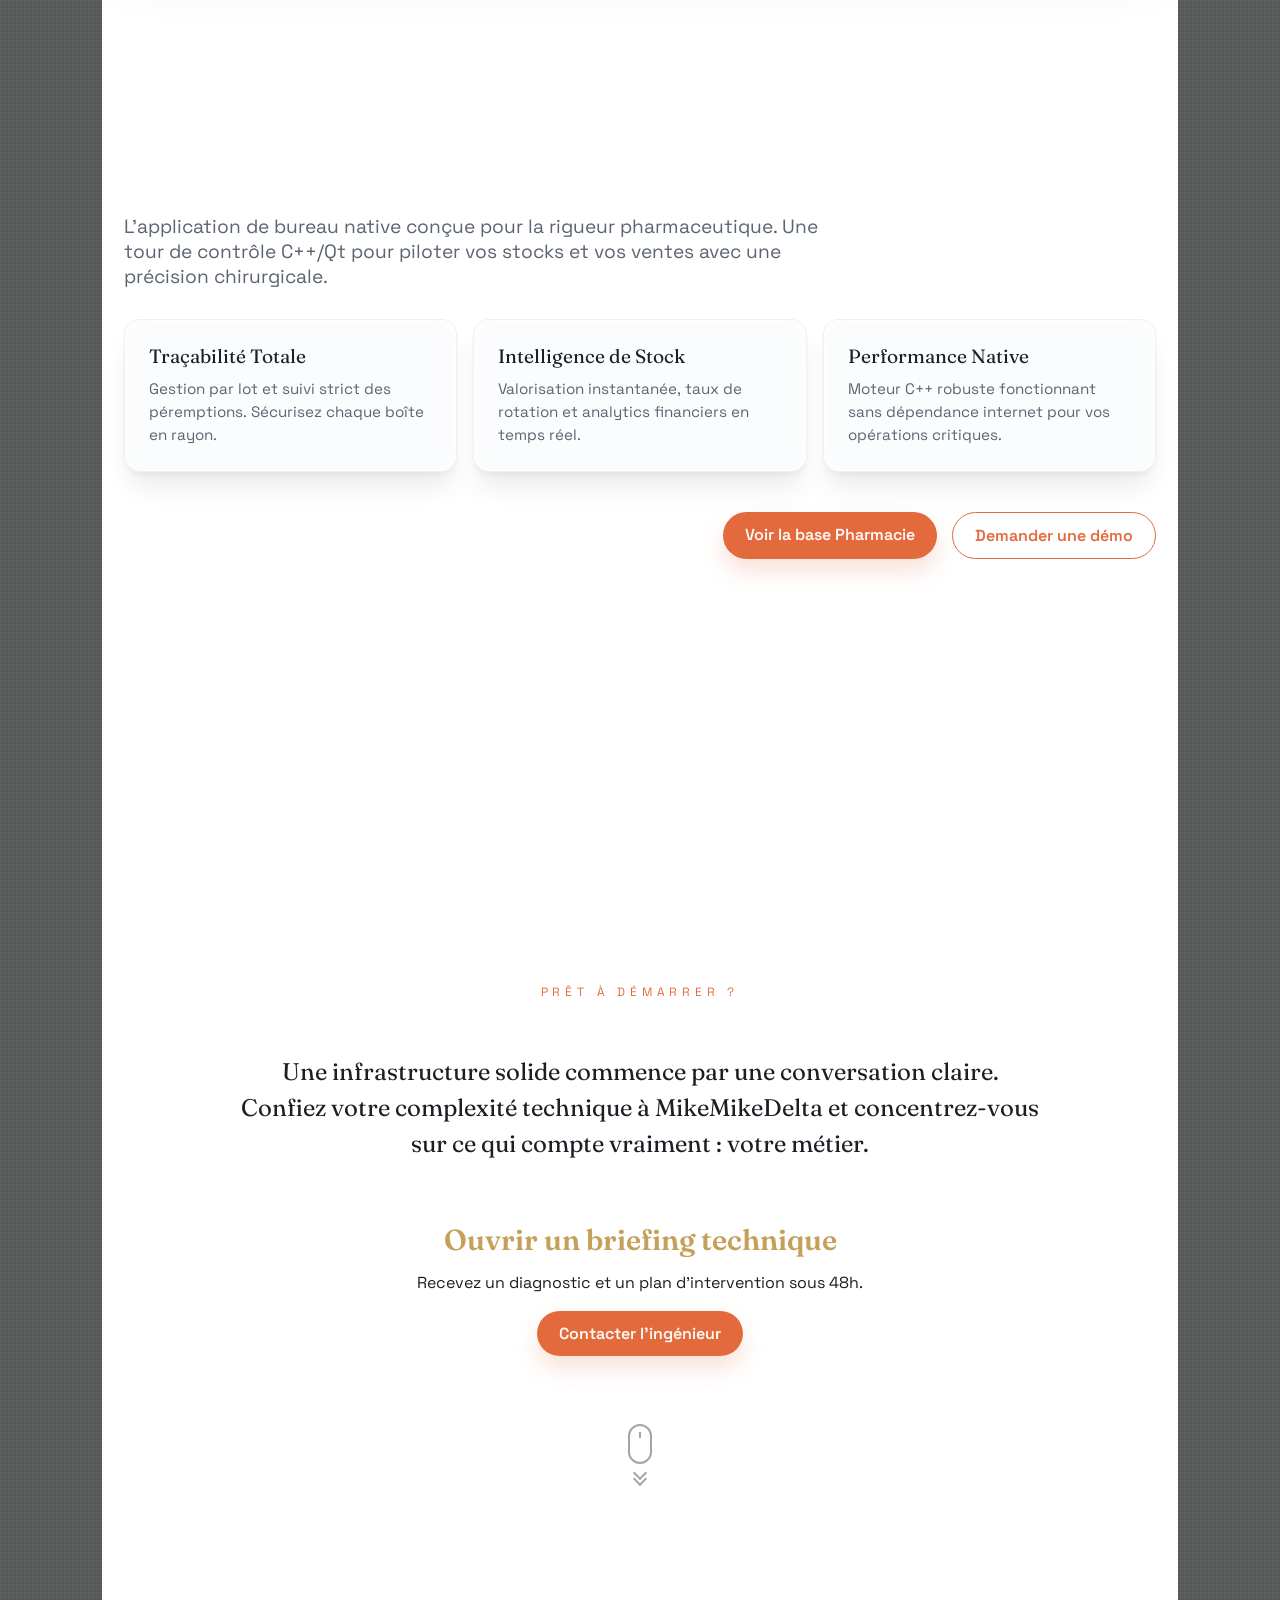
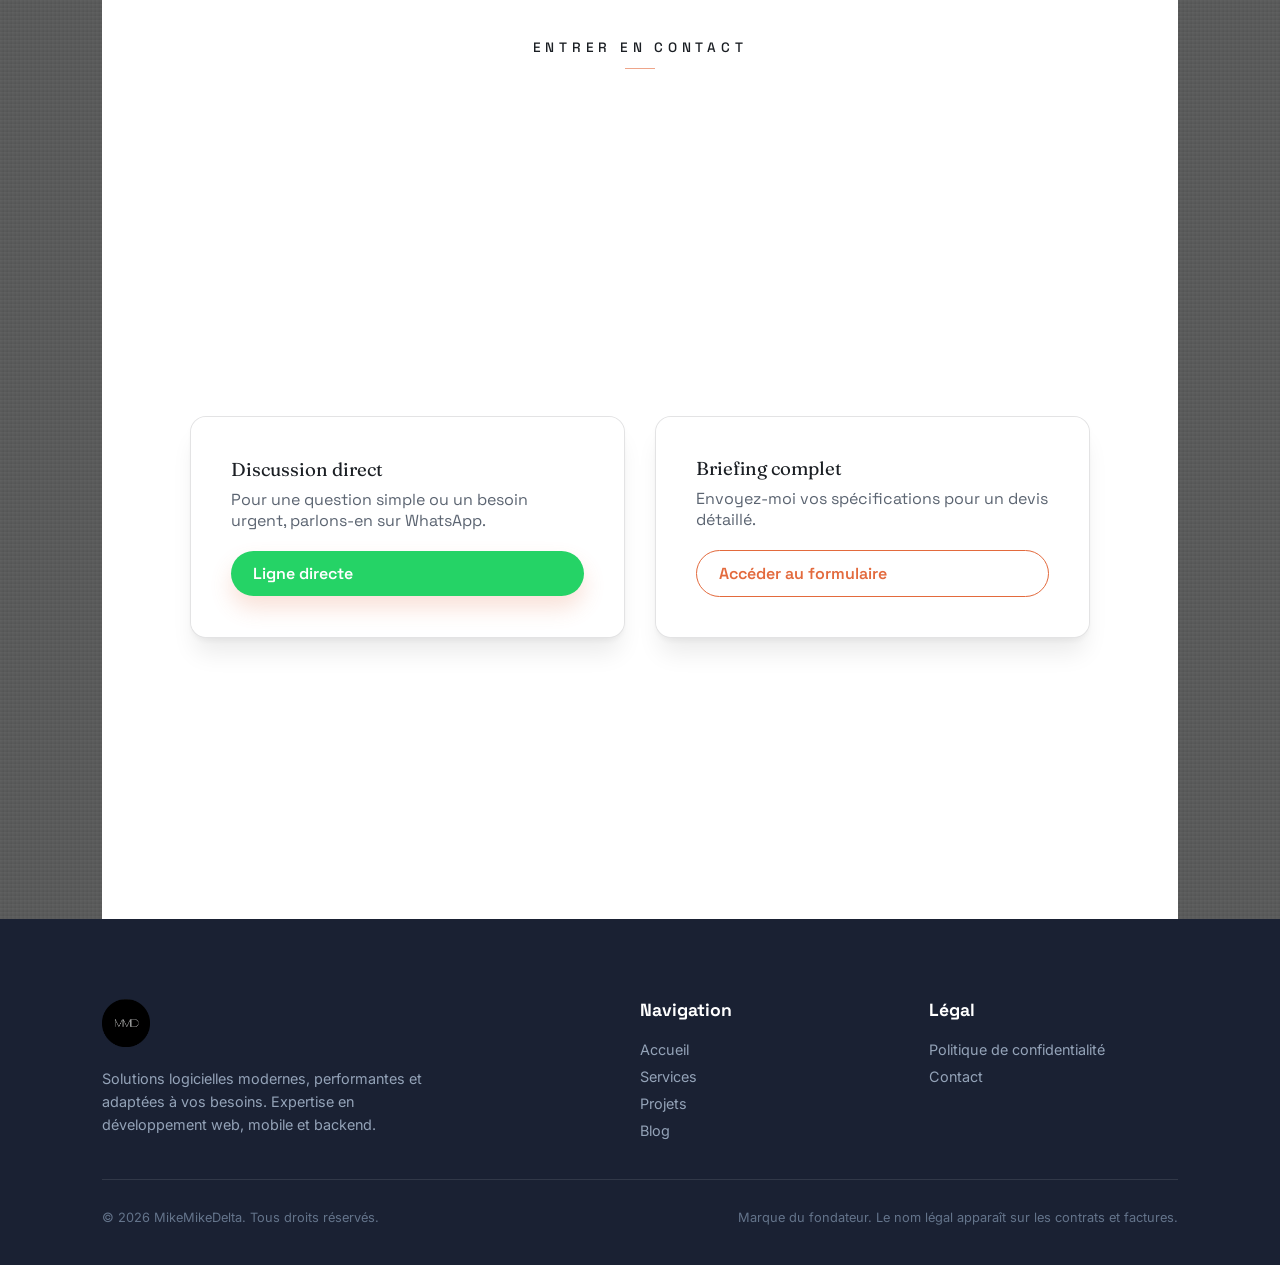
==== commit d395cb57: "Added pharmacync media, and adjusted a little home at projects showcase" ====
--- a/index.html
+++ b/index.html
@@ -369,12 +369,6 @@
             <div class="sub-section djolof-showcase">
               <h3 class="sub-section-title">Djolof Shop</h3>
               <div class="sub-section-content">
-                <p class="project-vision">
-                  L'infrastructure de commerce interactive pensée pour l'ère du
-                  direct. Marier l'engagement utilisateur en temps réel avec une
-                  solidité opérationnelle sans faille.
-                </p>
-
                 <div class="project-video-large">
                   <video autoplay muted loop playsinline>
                     <source
@@ -388,6 +382,11 @@
 
             <div class="sub-section djolof-details">
               <div class="sub-section-content">
+                <p class="project-vision">
+                  L'infrastructure de commerce interactive pensée pour l'ère du
+                  direct. Marier l'engagement utilisateur en temps réel avec une
+                  solidité opérationnelle sans faille.
+                </p>
                 <div class="card-container works">
                   <div class="card feature-card">
                     <h3>Live commerce</h3>
@@ -426,12 +425,6 @@
             <div class="sub-section phar-showcase">
               <h3 class="sub-section-title">Pharmacync</h3>
               <div class="sub-section-content">
-                <p class="project-vision">
-                  L'application de bureau native conçue pour la rigueur
-                  pharmaceutique. Une tour de contrôle C++/Qt pour piloter vos
-                  stocks et vos ventes avec une précision chirurgicale.
-                </p>
-
                 <div class="project-video-large">
                   <video autoplay muted loop playsinline>
                     <source
@@ -445,6 +438,12 @@
 
             <div class="sub-section phar-details">
               <div class="sub-section-content">
+                <p class="project-vision">
+                  L'application de bureau native conçue pour la rigueur
+                  pharmaceutique. Une tour de contrôle C++/Qt pour piloter vos
+                  stocks et vos ventes avec une précision chirurgicale.
+                </p>
+
                 <div class="card-container works">
                   <div class="card feature-card">
                     <h3>Traçabilité Totale</h3>
--- a/styles.css
+++ b/styles.css
@@ -78,9 +78,15 @@
   margin-top: 40px;
 }
 
-.scroll-indicator.dark .mouse { border-color: var(--ink); }
-.scroll-indicator.dark .wheel { background: var(--ink); }
-.scroll-indicator.dark .arrow span { border-color: var(--ink); }
+.scroll-indicator.dark .mouse {
+  border-color: var(--ink);
+}
+.scroll-indicator.dark .wheel {
+  background: var(--ink);
+}
+.scroll-indicator.dark .arrow span {
+  border-color: var(--ink);
+}
 
 * {
   box-sizing: border-box;
@@ -798,13 +804,6 @@
   margin-bottom: 30px;
 }
 
-.djolof-buttons {
-  display: flex;
-  justify-content: right;
-  gap: 1rem;
-  flex-wrap: wrap;
-}
-
 .project-vision {
   font-size: 1.2rem;
   color: var(--muted);
@@ -813,10 +812,11 @@
 }
 
 .project-video-large {
+  height: calc(100dvh - 155px);
   width: 100%;
   border-radius: 20px;
   overflow: hidden;
-  box-shadow: 0 30px 60px rgba(0,0,0,0.15);
+  box-shadow: 0 30px 60px rgba(0, 0, 0, 0.15);
   background: #000;
   aspect-ratio: 16/9;
 }
@@ -843,10 +843,20 @@
   line-height: 1.5;
 }
 
-.djolof-showcase, .djolof-details, .phar-showcase, .phar-details {
+.djolof-showcase,
+.djolof-details,
+.phar-showcase,
+.phar-details {
   display: flex;
   flex-direction: column;
   justify-content: center;
+}
+
+.djolof-buttons {
+  display: flex;
+  justify-content: right;
+  gap: 1rem;
+  flex-wrap: wrap;
 }
 
 .djolof-buttons {
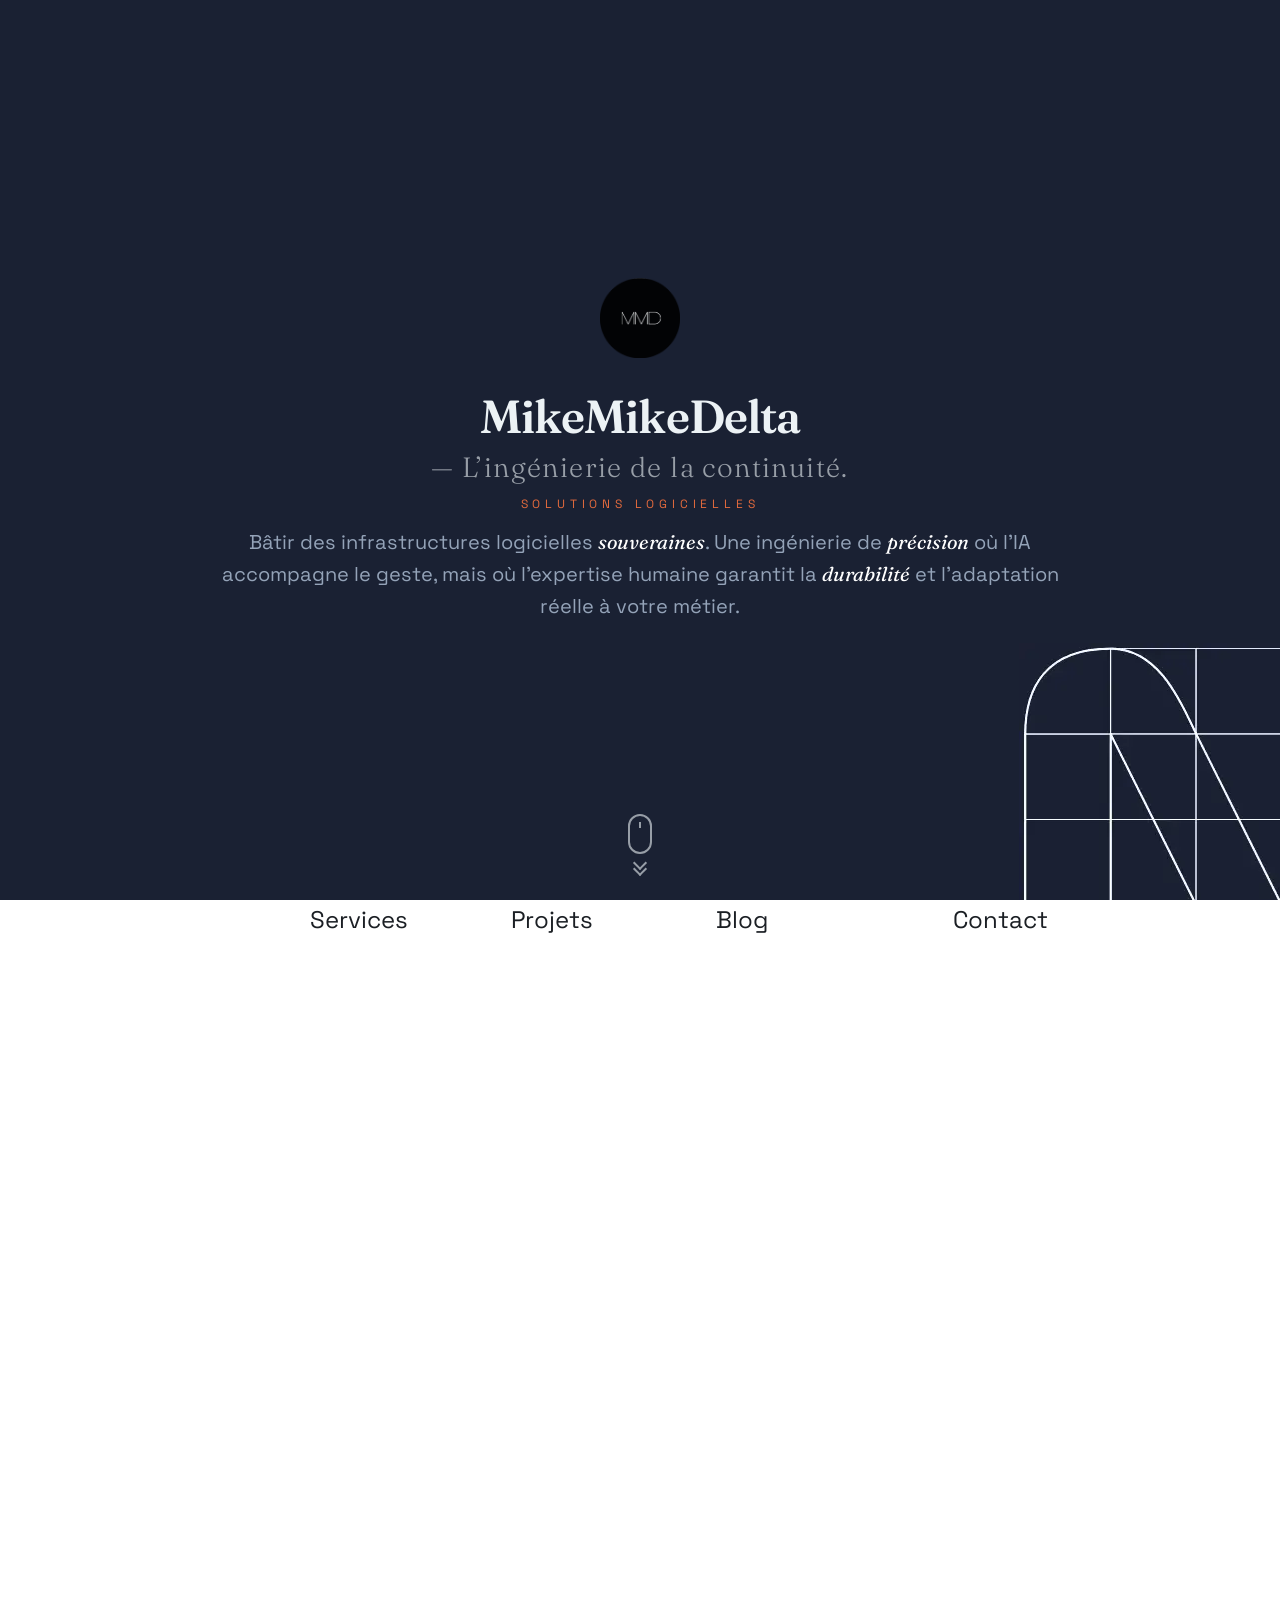
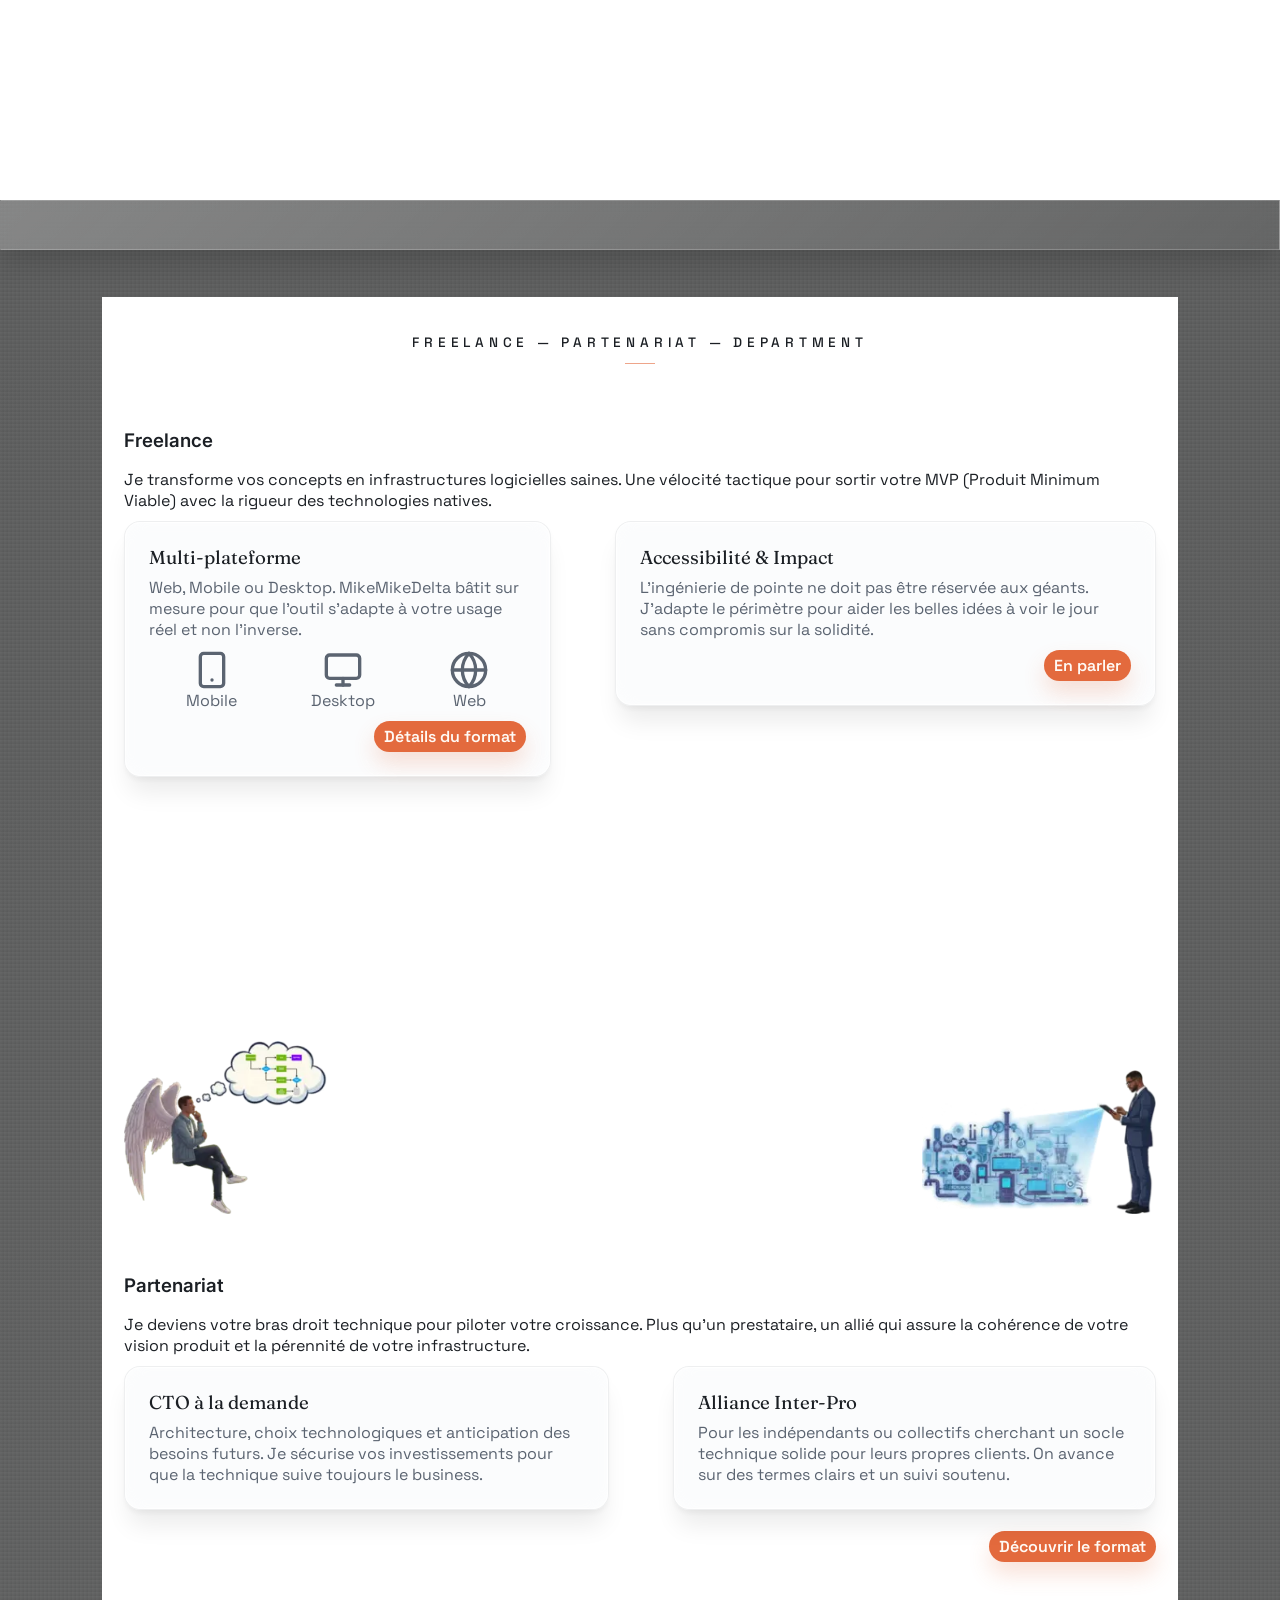
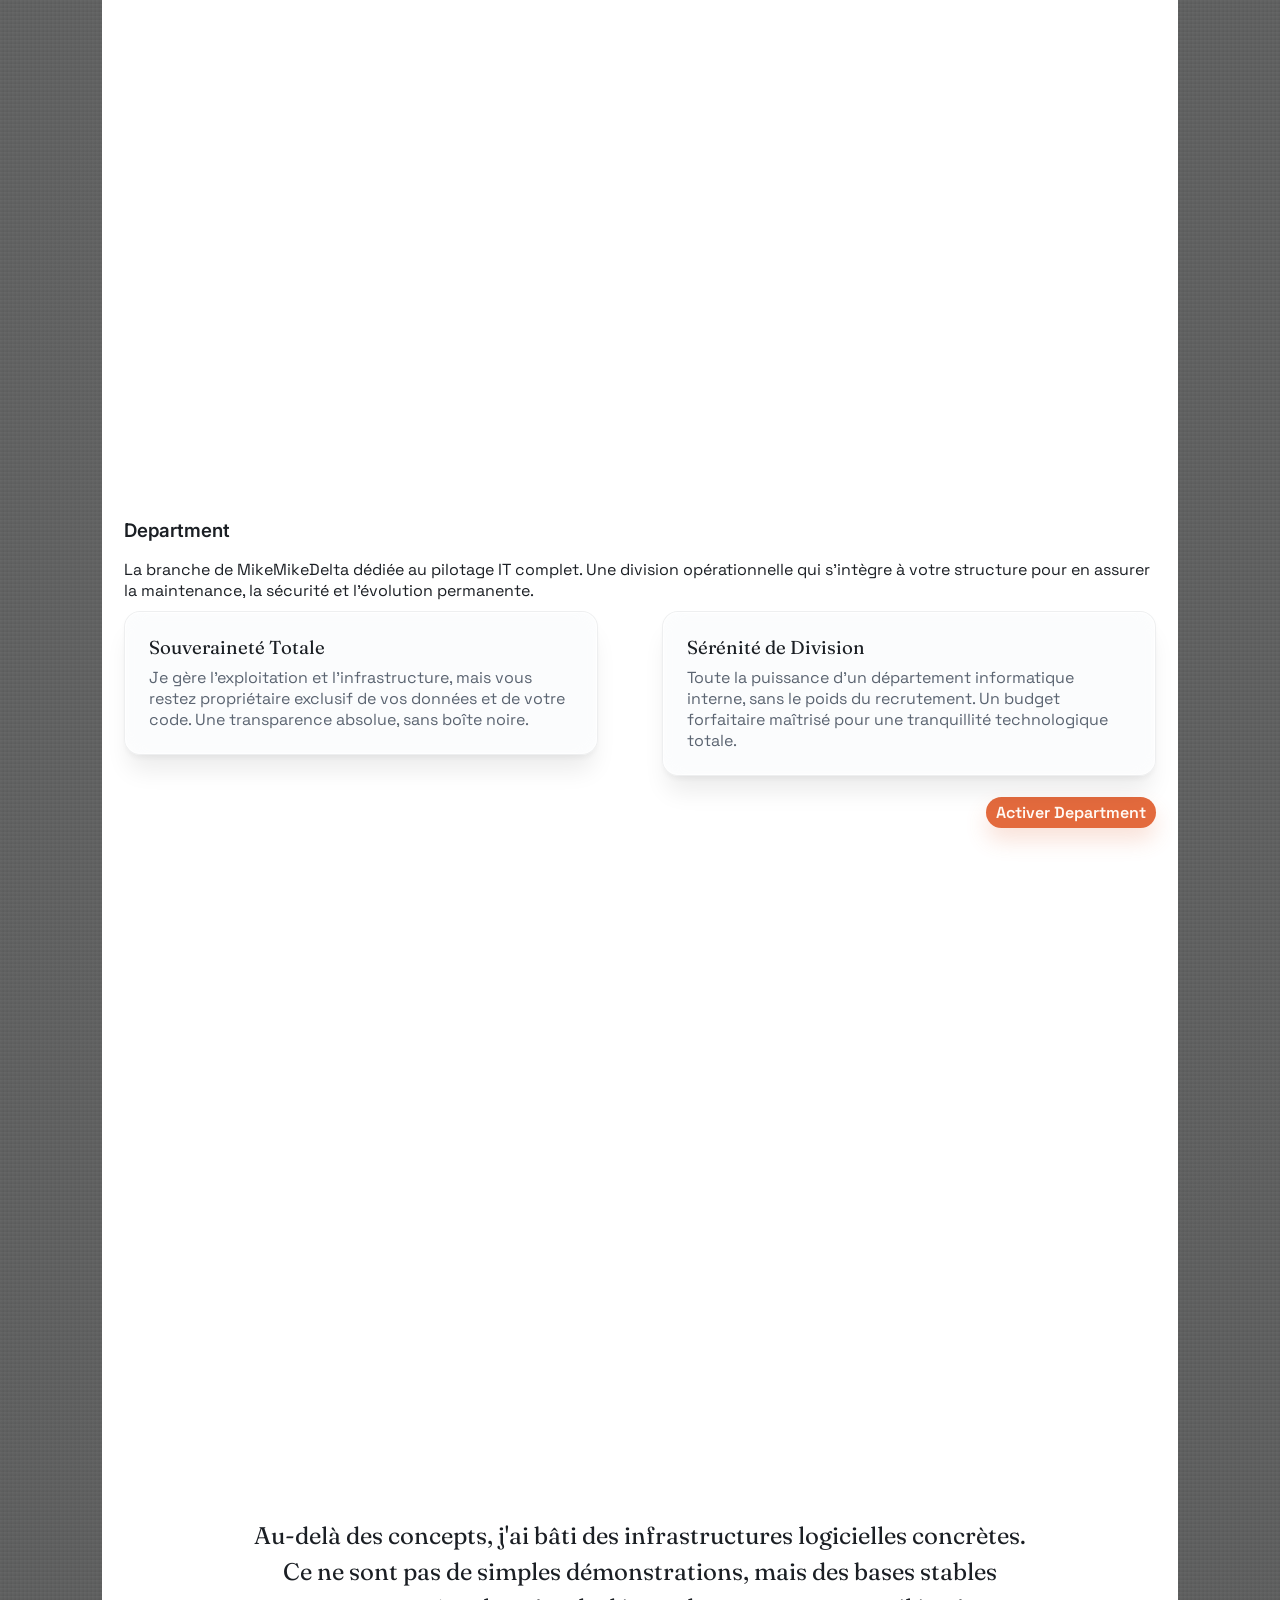
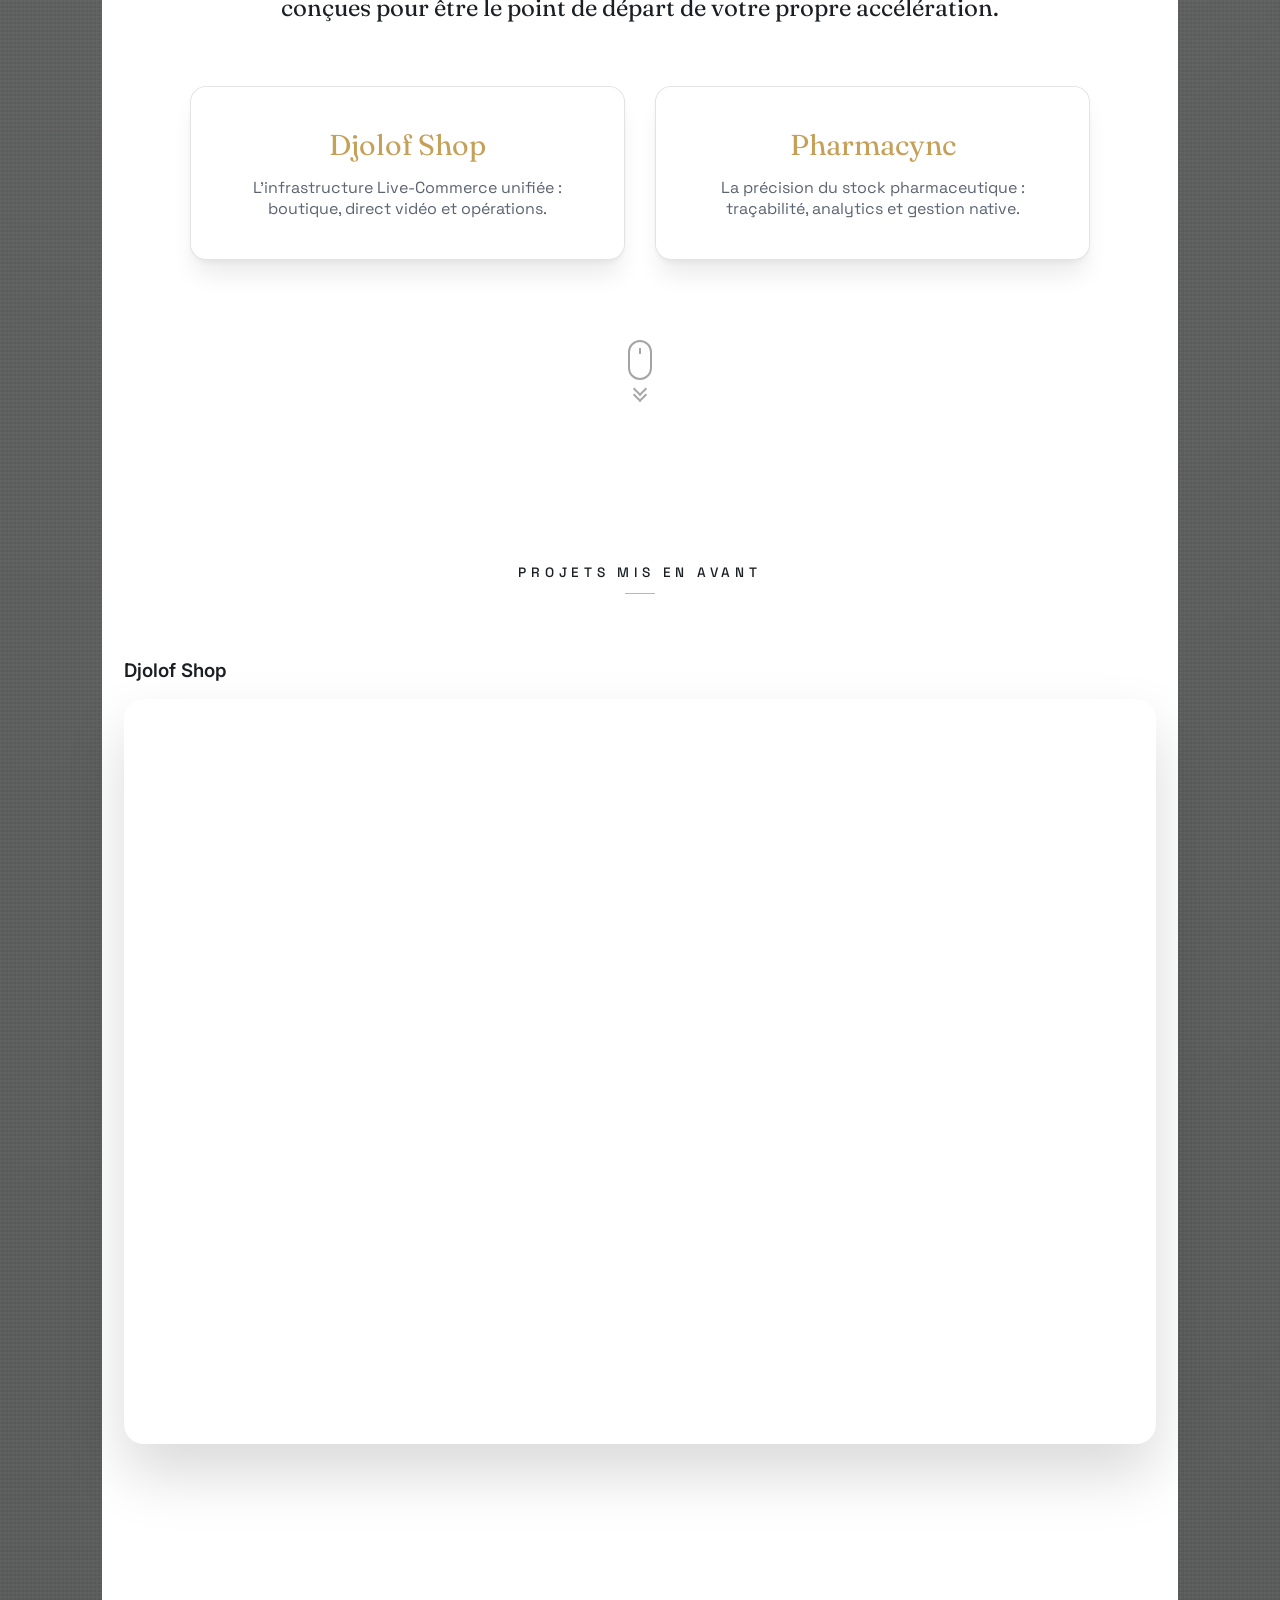
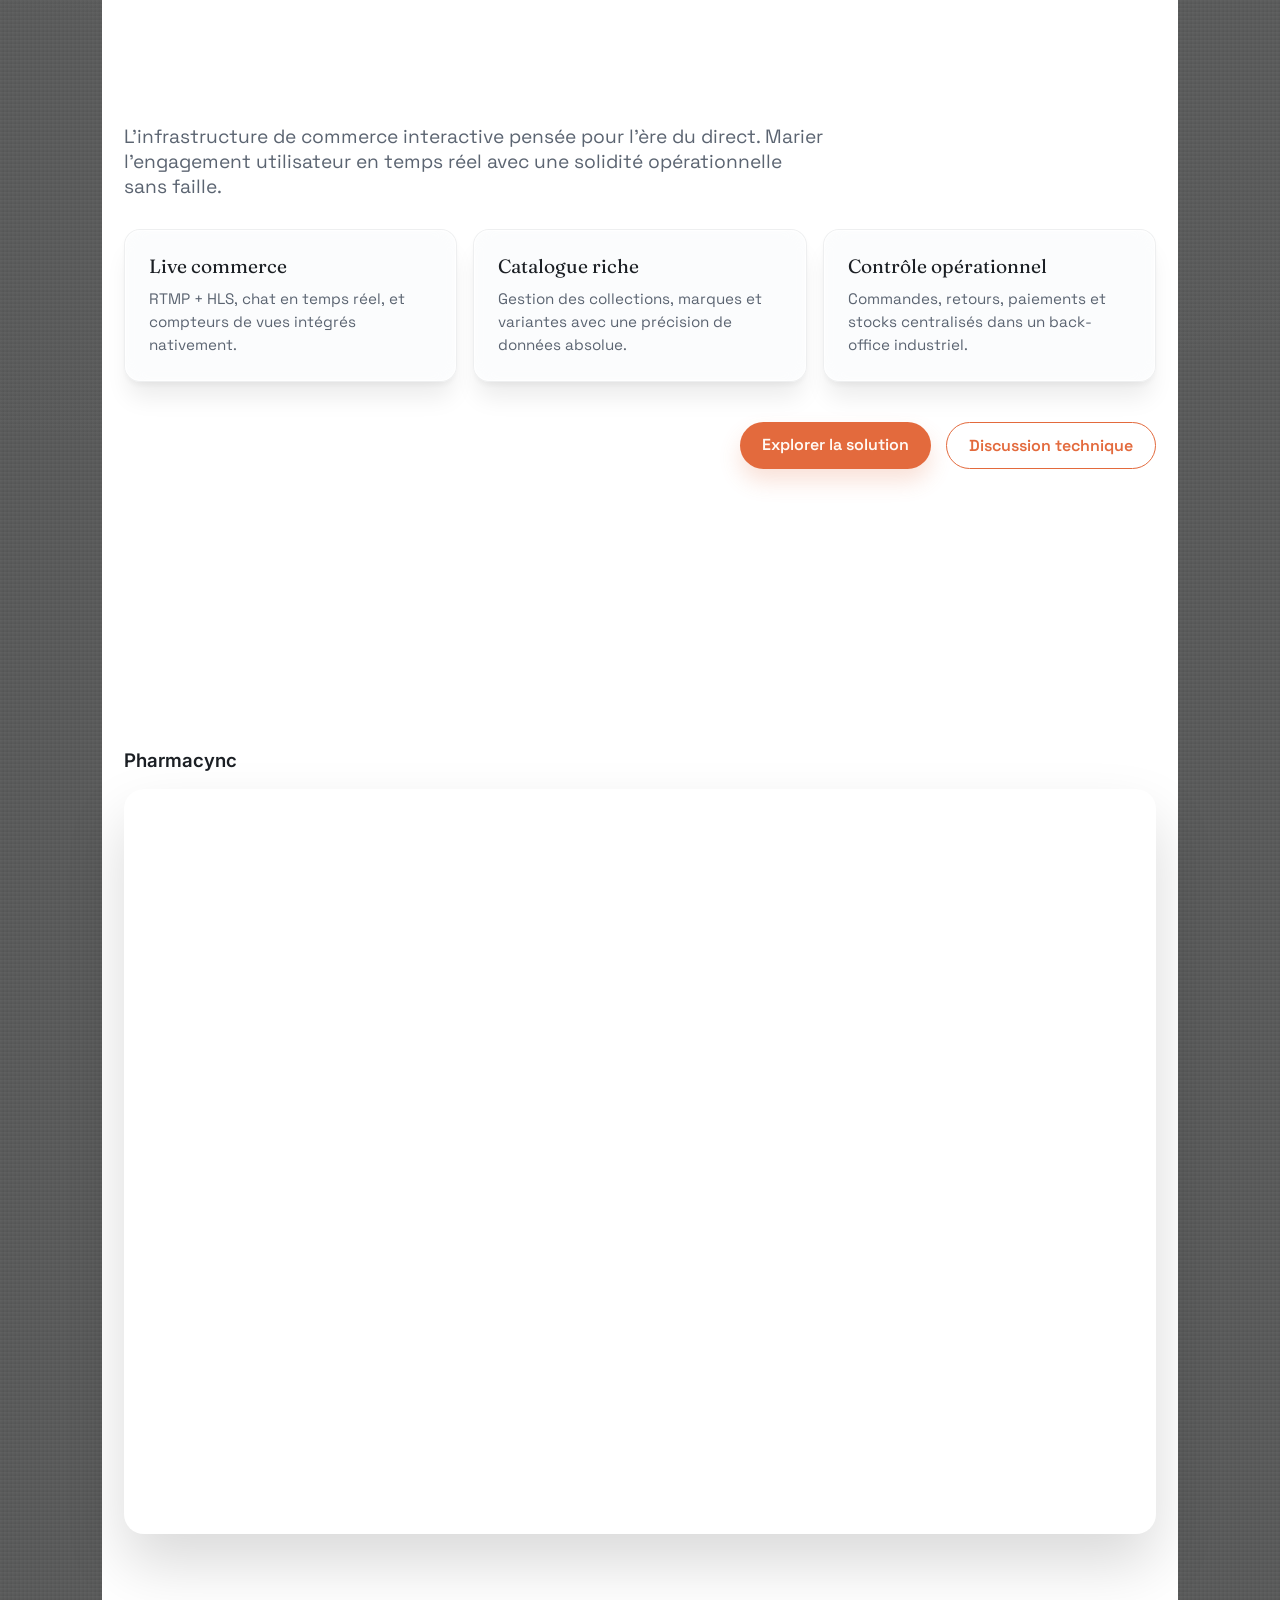
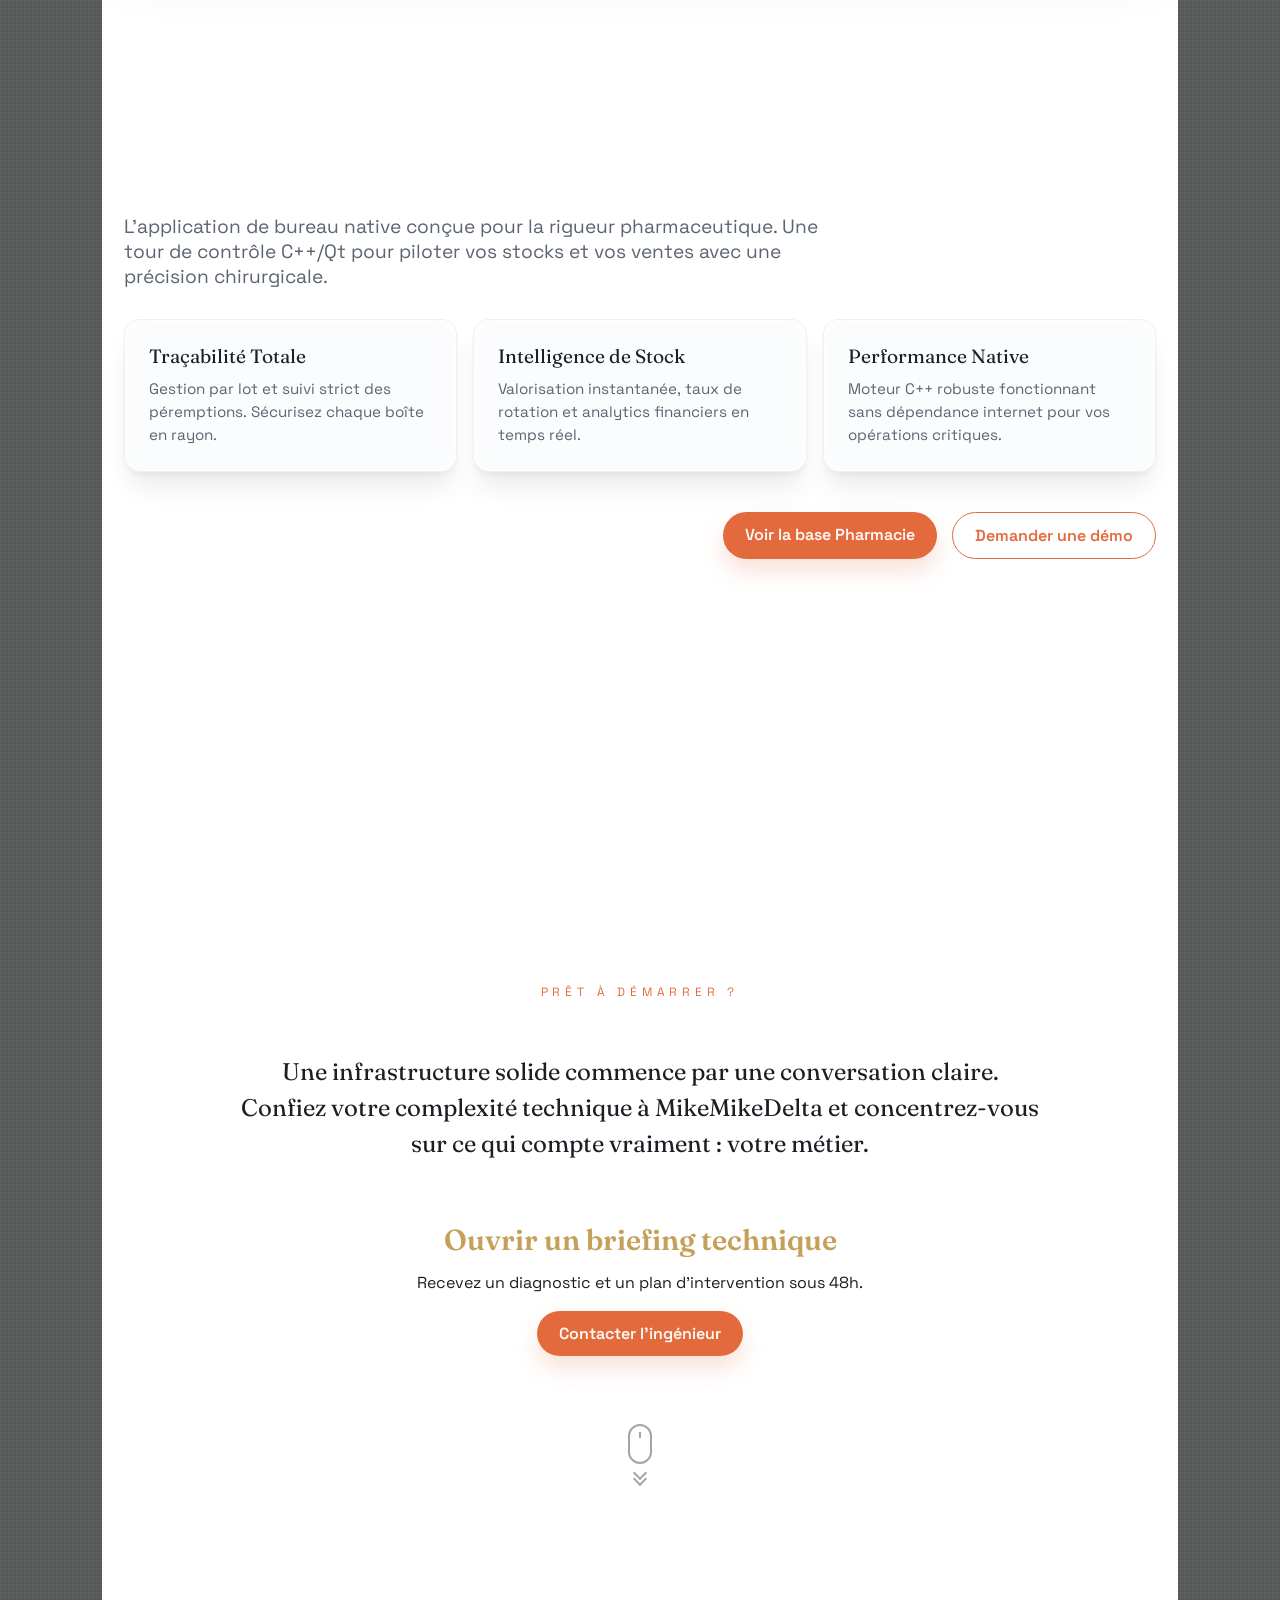
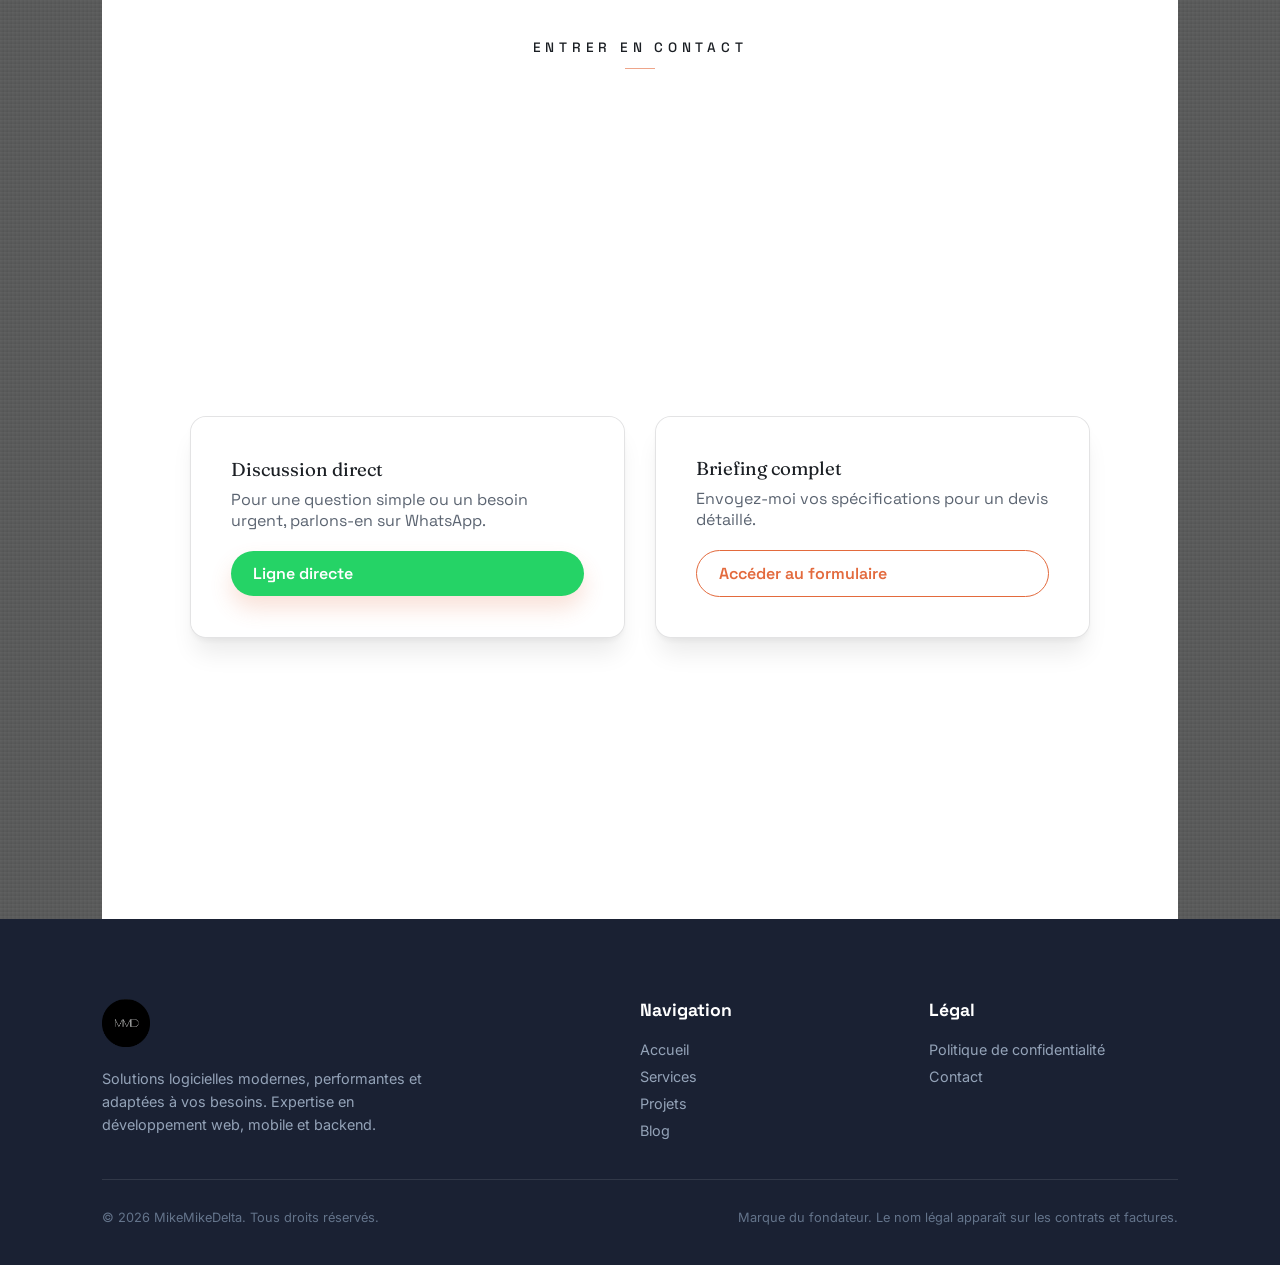
==== commit 6a750af4: "Updated the website medias videos and added sitemap" ====
--- a/index.html
+++ b/index.html
@@ -370,9 +370,13 @@
               <h3 class="sub-section-title">Djolof Shop</h3>
               <div class="sub-section-content">
                 <div class="project-video-large">
-                  <video autoplay muted loop playsinline>
+                  <video autoplay muted loop playsinline shadow>
                     <source
-                      src="/media/djolof-shop/video/pub.mp4"
+                      src="/media/djolof-shop/video/livestream_and_pub.webm"
+                      type="video/webm"
+                    />
+                    <source
+                      src="/media/djolof-shop/video/livestream_and_pub.mp4"
                       type="video/mp4"
                     />
                   </video>
@@ -426,9 +430,13 @@
               <h3 class="sub-section-title">Pharmacync</h3>
               <div class="sub-section-content">
                 <div class="project-video-large">
-                  <video autoplay muted loop playsinline>
+                  <video autoplay muted loop playsinline shadow>
                     <source
-                      src="/media/pharmacync/video/pub.mp4"
+                      src="/media/pharmacync/video/home.webm"
+                      type="video/webm"
+                    />
+                    <source
+                      src="/media/pharmacync/video/home.mp4"
                       type="video/mp4"
                     />
                   </video>
--- a/styles.css
+++ b/styles.css
@@ -81,9 +81,11 @@
 .scroll-indicator.dark .mouse {
   border-color: var(--ink);
 }
+
 .scroll-indicator.dark .wheel {
   background: var(--ink);
 }
+
 .scroll-indicator.dark .arrow span {
   border-color: var(--ink);
 }
@@ -236,6 +238,7 @@
     opacity: 0;
     transform: translate(-50%, -45%);
   }
+
   to {
     opacity: 1;
     transform: translate(-50%, -50%);
@@ -325,6 +328,7 @@
     opacity: 1;
     transform: translateX(-50%) translateY(0);
   }
+
   100% {
     opacity: 0;
     transform: translateX(-50%) translateY(15px);
@@ -336,9 +340,11 @@
     opacity: 0;
     transform: rotate(45deg) translate(-10px, -10px);
   }
+
   50% {
     opacity: 1;
   }
+
   100% {
     opacity: 0;
     transform: rotate(45deg) translate(10px, 10px);
@@ -421,7 +427,8 @@
   font-size: clamp(4rem, 15vw, 12rem);
   font-weight: 700;
   color: var(--ink);
-  opacity: 0.02; /* Extremely subtle */
+  opacity: 0.02;
+  /* Extremely subtle */
   white-space: nowrap;
   user-select: none;
   pointer-events: none;
@@ -429,7 +436,8 @@
 }
 
 .menu-scroll {
-  bottom: 80px !important; /* Higher up than home scroll */
+  bottom: 80px !important;
+  /* Higher up than home scroll */
   opacity: 0.3;
 }
 
@@ -525,9 +533,11 @@
     justify-content: space-around;
     gap: 1rem;
   }
+
   .menu-services {
     width: auto;
   }
+
   .parts {
     display: none;
     overflow: hidden;
@@ -549,6 +559,7 @@
   from {
     inset: auto auto 40px auto;
   }
+
   to {
     inset: 40px auto auto auto;
     position: absolute;
@@ -568,11 +579,9 @@
   padding: 0 8vw;
 
   color: var(--ink);
-  background: linear-gradient(
-    135deg,
-    rgba(255, 255, 255, 0.25) 0%,
-    rgba(255, 255, 255, 0.05) 100%
-  );
+  background: linear-gradient(135deg,
+      rgba(255, 255, 255, 0.25) 0%,
+      rgba(255, 255, 255, 0.05) 100%);
 
   backdrop-filter: blur(12px);
   -webkit-backdrop-filter: blur(12px);
@@ -584,16 +593,12 @@
   scroll-snap-align: start;
   background-color: #5c5d5d;
   background-image:
-    radial-gradient(
-      circle at 30% 20%,
+    radial-gradient(circle at 30% 20%,
       rgba(255, 255, 255, 0.05) 0%,
-      transparent 50%
-    ),
-    linear-gradient(
-      145deg,
+      transparent 50%),
+    linear-gradient(145deg,
       rgba(255, 255, 255, 0.03) 0%,
-      rgba(0, 0, 0, 0.1) 100%
-    );
+      rgba(0, 0, 0, 0.1) 100%);
   background-size:
     cover,
     4px 4px;
@@ -702,7 +707,8 @@
 .sticky-image-container img {
   width: 100%;
   height: 100%;
-  object-fit: contain; /* This is the key property */
+  object-fit: contain;
+  /* This is the key property */
   object-position: bottom;
 }
 
@@ -733,15 +739,20 @@
   -webkit-backdrop-filter: blur(20px);
 
   /* 3. The "Double Edge" - A dark outer border + a bright inner highlight */
-  border: 1px solid rgba(0, 0, 0, 0.05); /* Very faint dark edge */
-  outline: 1px solid rgba(255, 255, 255, 0.8); /* Crisp white inner edge */
+  border: 1px solid rgba(0, 0, 0, 0.05);
+  /* Very faint dark edge */
+  outline: 1px solid rgba(255, 255, 255, 0.8);
+  /* Crisp white inner edge */
   outline-offset: -2px;
 
   /* 4. Layered Shadows: One for "lift", one for "contact" */
   box-shadow:
     0 4px 6px -1px rgba(0, 0, 0, 0.05),
-    /* Small sharp shadow */ 0 20px 25px -5px rgba(0, 0, 0, 0.08),
-    /* Broad soft shadow */ inset 0 0 15px rgba(255, 255, 255, 0.5); /* Inner milky glow */
+    /* Small sharp shadow */
+    0 20px 25px -5px rgba(0, 0, 0, 0.08),
+    /* Broad soft shadow */
+    inset 0 0 15px rgba(255, 255, 255, 0.5);
+  /* Inner milky glow */
 
   border-radius: 16px;
   padding: 24px;
@@ -817,7 +828,7 @@
   border-radius: 20px;
   overflow: hidden;
   box-shadow: 0 30px 60px rgba(0, 0, 0, 0.15);
-  background: #000;
+  background: #fff;
   aspect-ratio: 16/9;
 }
 
@@ -900,6 +911,7 @@
   display: flex;
   align-items: center;
 }
+
 .project-showcase2 {
   height: calc(100vh - 282px);
   height: calc(100dvh - 282px);
@@ -923,4 +935,4 @@
   display: flex;
   justify-content: center;
   align-items: center;
-}
+}
